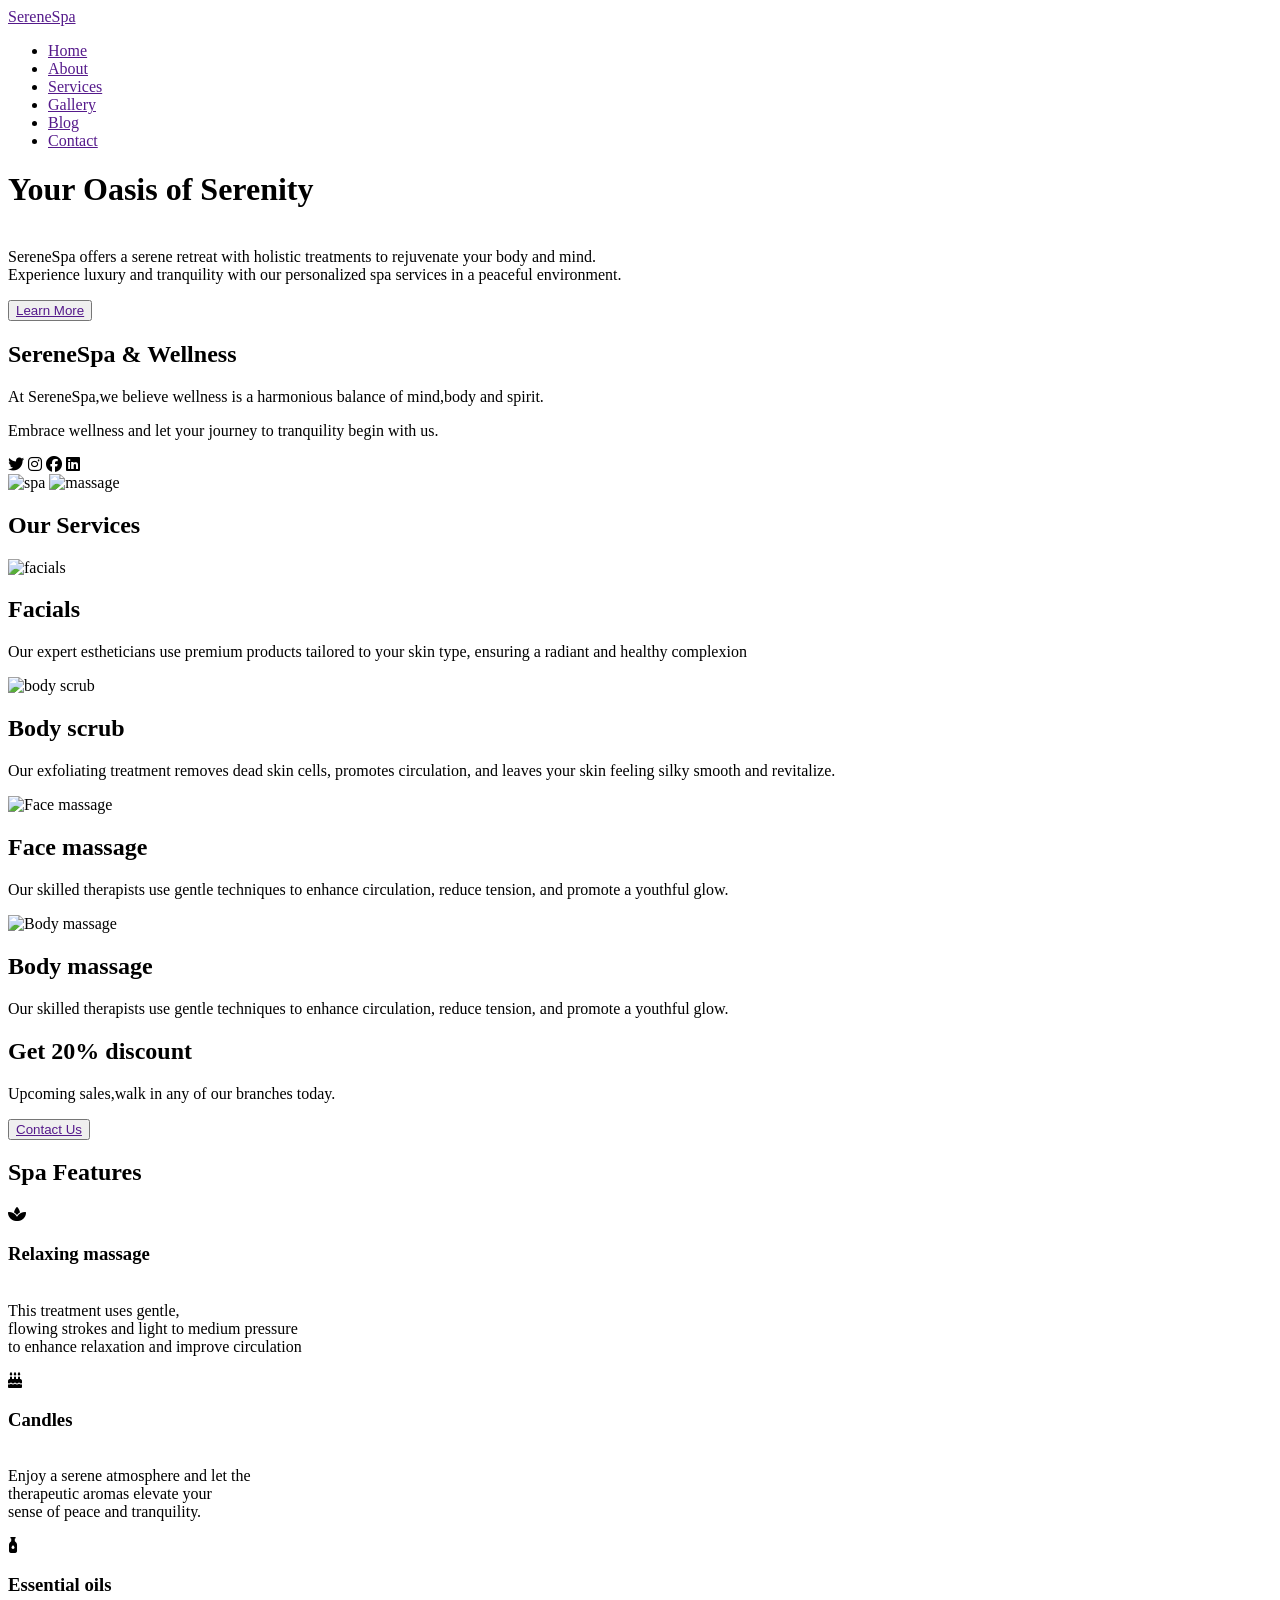
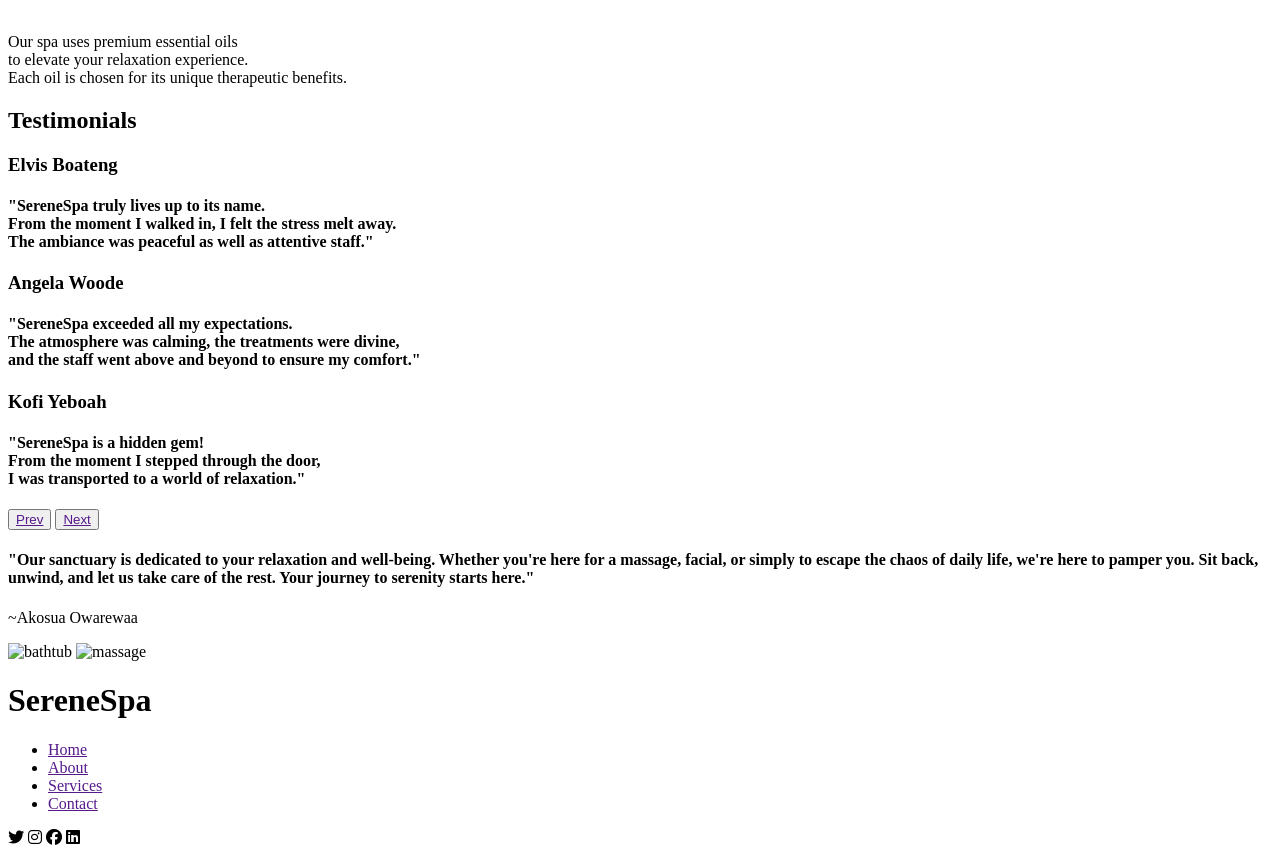
==== index.html @ fe40001a "Serenespa" ====
<!DOCTYPE html>
<html lang="en">

<head>
    <meta charset="UTF-8">
    <meta name="viewport" content="width=device-width, initial-scale=1.0">
    <link rel="stylesheet" href="https://cdnjs.cloudflare.com/ajax/libs/font-awesome/6.5.2/css/all.min.css"
        integrity="sha512-SnH5WK+bZxgPHs44uWIX+LLJAJ9/2PkPKZ5QiAj6Ta86w+fsb2TkcmfRyVX3pBnMFcV7oQPJkl9QevSCWr3W6A=="
        crossorigin="anonymous" referrerpolicy="no-referrer" />
    <title>SereneSpa</title>
    <link rel="stylesheet" href="css/style.css">
    <script src="./js/script.js" defer></script>
</head>

<body>
    <header id="hero">
        <div>
            <nav>
                <a href="" id="logo">SereneSpa</a>
                <ul id="navlinks">
                    <li><a href="" class="navitems">Home</a></li>
                    <li><a href="" class="navitems">About</a></li>
                    <li><a href="" class="navitems">Services</a></li>
                    <li><a href="" class="navitems">Gallery</a></li>
                    <li><a href="" class="navitems">Blog</a></li>
                    <li><a href="" class="navitems">Contact</a></li>
                </ul>
            </nav>

            <div class="herotext">
                <h1 id="heading">Your Oasis of Serenity</h1>
                <p id="paragraph"><br id="paragraph1">SereneSpa offers a serene retreat with holistic treatments to
                    rejuvenate your body
                    and mind. <br>Experience luxury and tranquility with our personalized spa services in a peaceful
                    environment.</p>
                <button class="learnmore" id="btn"><a href="">Learn More</a></button>
            </div>
        </div>
    </header>

    <section id="section1">
        <div>
            <h1>SereneSpa & Wellness</h1>
            <p>At SereneSpa,we believe wellness is a harmonious balance of mind,body and spirit.</p>
            <p>Embrace wellness and let your journey to tranquility begin with us.</p>
            <div class="icons">
                <i class="fa-brands fa-twitter"></i>
                <i class="fa-brands fa-instagram"></i>
                <i class="fa-brands fa-facebook"></i>
                <i class="fa-brands fa-linkedin"></i>
            </div>
        </div>

        <div class="image">
            <img src="./img/spa.jpg" alt="spa">
            <img src="./img/massage3.webp" alt="massage">
        </div>
    </section>

    <section id="section2">
        <div class="servicestxt">
            <h1>Our Services</h1>

        </div>

        <div class="servicesimg">
            <div>
                <img src="./img/relaxedfacials.webp" alt="facials">
                <h1>Facials</h1>
                <p> Our expert estheticians use premium products
                    tailored to your skin type, ensuring a radiant and healthy complexion</p>
            </div>

            <div>
                <img src="./img/massage4.webp" alt="body scrub">
                <h1>Body scrub</h1>
                <p>Our exfoliating treatment removes dead skin cells, promotes circulation,
                    and leaves your skin feeling silky smooth and revitalize.</p>
            </div>

            <div>
                <img src="./img/facemassage2.webp" alt="Face massage">
                <h1>Face massage</h1>
                <p>Our skilled therapists use gentle techniques to enhance circulation,
                    reduce tension, and promote a youthful glow.</p>
            </div>

            <div>
                <img src="./img/bodymassage.webp" alt="Body massage">
                <h1>Body massage</h1>
                <p>Our skilled therapists use gentle techniques to enhance circulation,
                    reduce tension, and promote a youthful glow.</p>
            </div>
        </div>
    </section>

    <section class="section3">
        <div>
            <h1>Get 20% discount</h1>
            <p>Upcoming sales,walk in any of our branches today.</p>
            <button class="learnmore" id="btn2"><a href="">Contact Us</a></button>
        </div>
    </section>

    <section class="section4">
        <div>
            <h1>Spa Features</h1>
        </div>

        <div class="sereneicons">
            <div>
                <div><i class="fa-solid fa-spa"></i></div>
                <div class="sereneicons-text">
                    <h3>Relaxing massage</h3>
                    <p><br>This treatment uses gentle,
                        <br>flowing strokes and light to medium pressure
                        <br> to enhance relaxation and improve circulation
                    </p>
                </div>
            </div>

            <div>
                <div><i class="fa-solid fa-cake-candles"></i></div>
                <div class="sereneicons-text">
                    <h3>Candles</h3>
                    <p><br>Enjoy a serene atmosphere and let the
                        <br>therapeutic aromas elevate your
                        <br>sense of peace and tranquility.
                    </p>
                </div>
            </div>

            <div>
                <div><i class="fa-solid fa-bottle-droplet"></i>
                </div>
                <div class="sereneicons-text">
                    <h3>Essential oils</h3>
                    <p><br>Our spa uses premium essential oils
                        <br>to elevate your relaxation experience.
                        <br>Each oil is chosen for its unique therapeutic benefits.
                    </p>
                </div>
            </div>
        </div>
        </div>
    </section>

    <section class="section5">
        <div>
            <h1>Testimonials</h1>
        </div>

        <div class="section5text">
            <div>
                <h3>Elvis Boateng</h3>
                <h4>"SereneSpa truly lives up to its name. <br>From the moment I walked in, I felt the stress melt away.
                    <br>The
                    ambiance was peaceful as well as attentive staff."</h4>
            </div>

            <div>
                <h3>Angela Woode</h3>
                <h4>"SereneSpa exceeded all my expectations. <br>The atmosphere was calming, the treatments were
                    divine,<br> and
                    the staff went above and beyond to ensure my comfort."</h4>
            </div>

            <div>
                <h3>Kofi Yeboah</h3>
                <h4>"SereneSpa is a hidden gem! <br>From the moment I stepped through the door,<br> I was transported to
                    a world
                    of relaxation."</h4>
            </div>
        </div>

        <div class="section5btn">
            <button class="learnmore" id="btn3"><a href="">Prev</a></button>
            <button class="learnmore" id="btn4"><a href="">Next</a></button>

        </div>
    </section>

    <section class="section6">
        <div id="section6_text">
            <h4>"Our sanctuary is dedicated to your relaxation and well-being. Whether you're here for a massage,
                facial, or simply to escape the chaos of daily life, we're here to pamper you. Sit back, unwind, and let
                us take care of the rest. Your journey to serenity starts here."</h4>
            <p>~Akosua Owarewaa</p>
        </div>

        <div id="section6pic">
            <img src="./img/waterbath.avif" alt="bathtub">
            <img src="./img/massage5.avif" alt="massage">
        </div>
    </section>
    <footer class="footer">
        <div>
            <div>
                <h1>SereneSpa</h1>
            </div>
            <div>
                <ul id="footerlinks">
                    <li><a href="" class="footeritems">Home</a></li>
                    <li><a href="" class="footeritems">About</a></li>
                    <li><a href="" class="footeritems">Services</a></li>
                    <li><a href="" class="footeritems">Contact</a></li>
                </ul>
            </div>
            <div id="footericons">
                <i class="fa-brands fa-twitter"></i>
                <i class="fa-brands fa-instagram"></i>
                <i class="fa-brands fa-facebook"></i>
                <i class="fa-brands fa-linkedin"></i>   
            </div>
        </div>
    </footer>

</body>

</html>
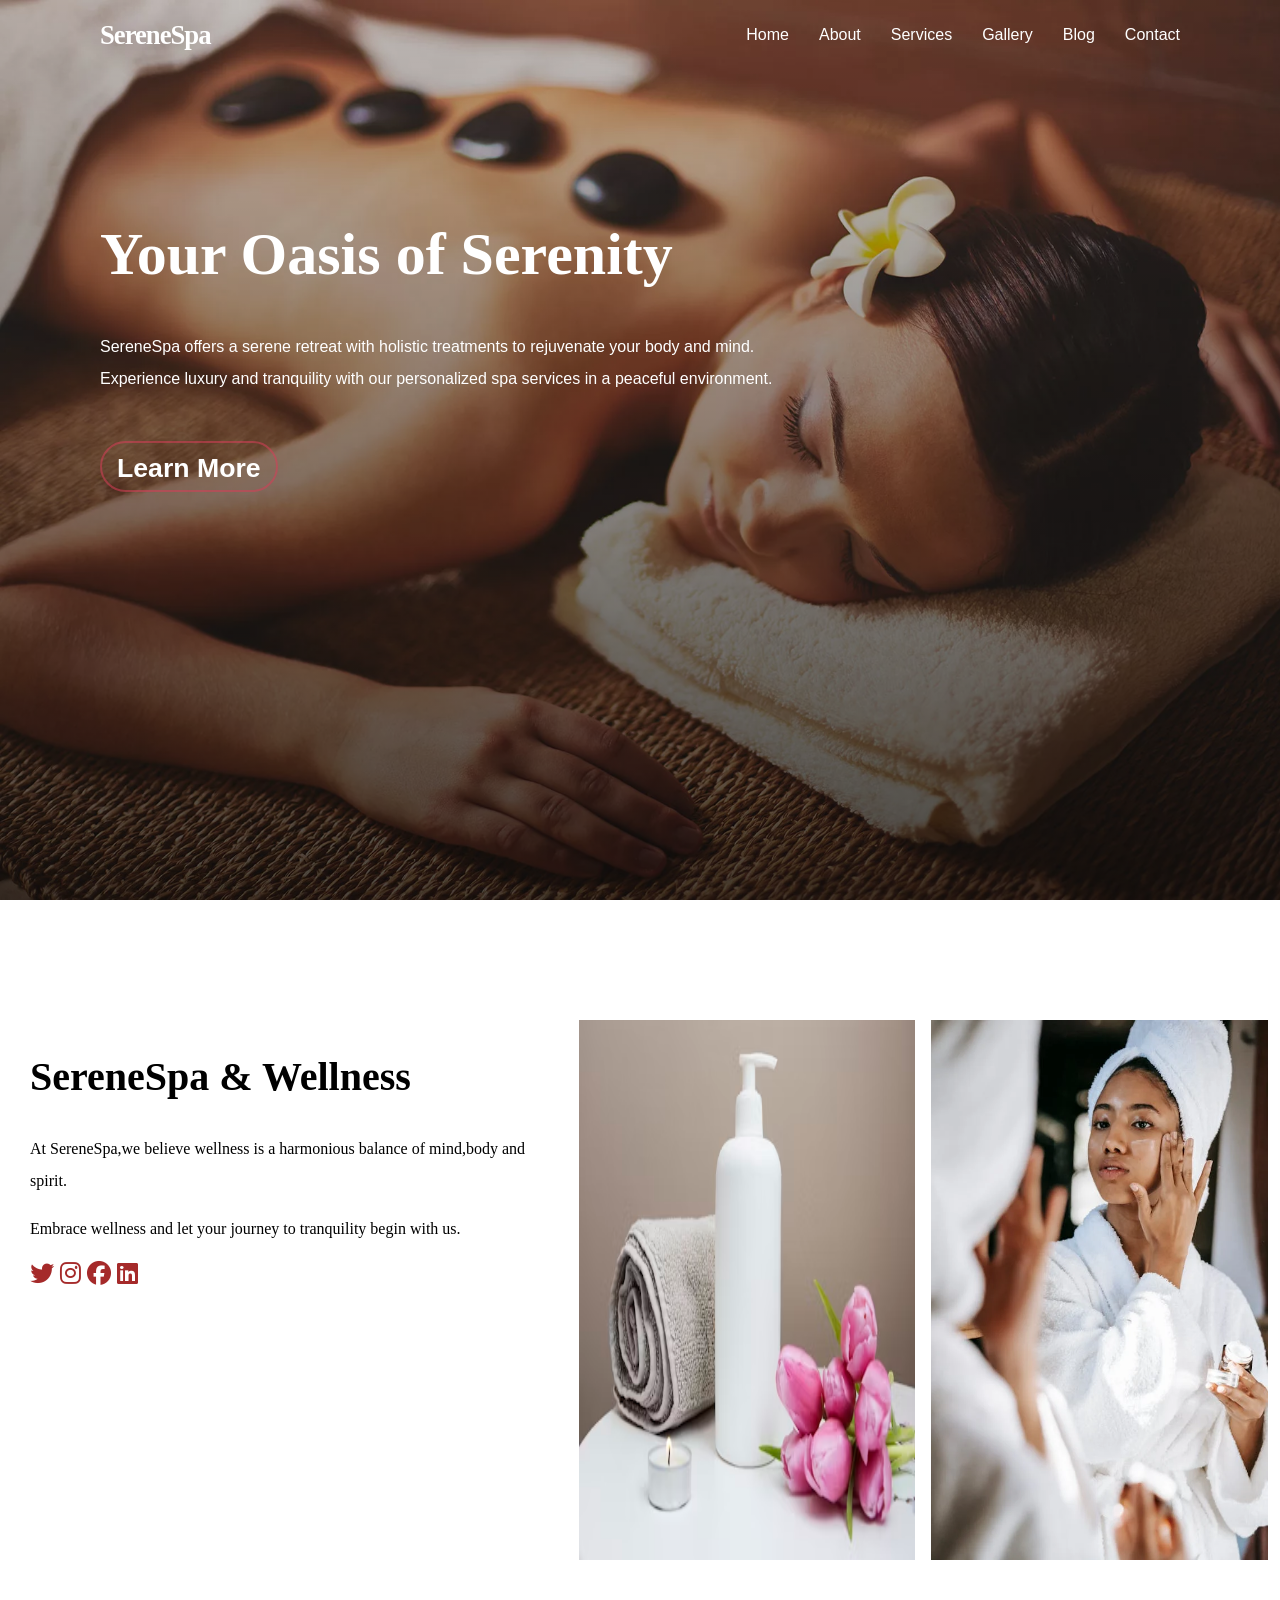
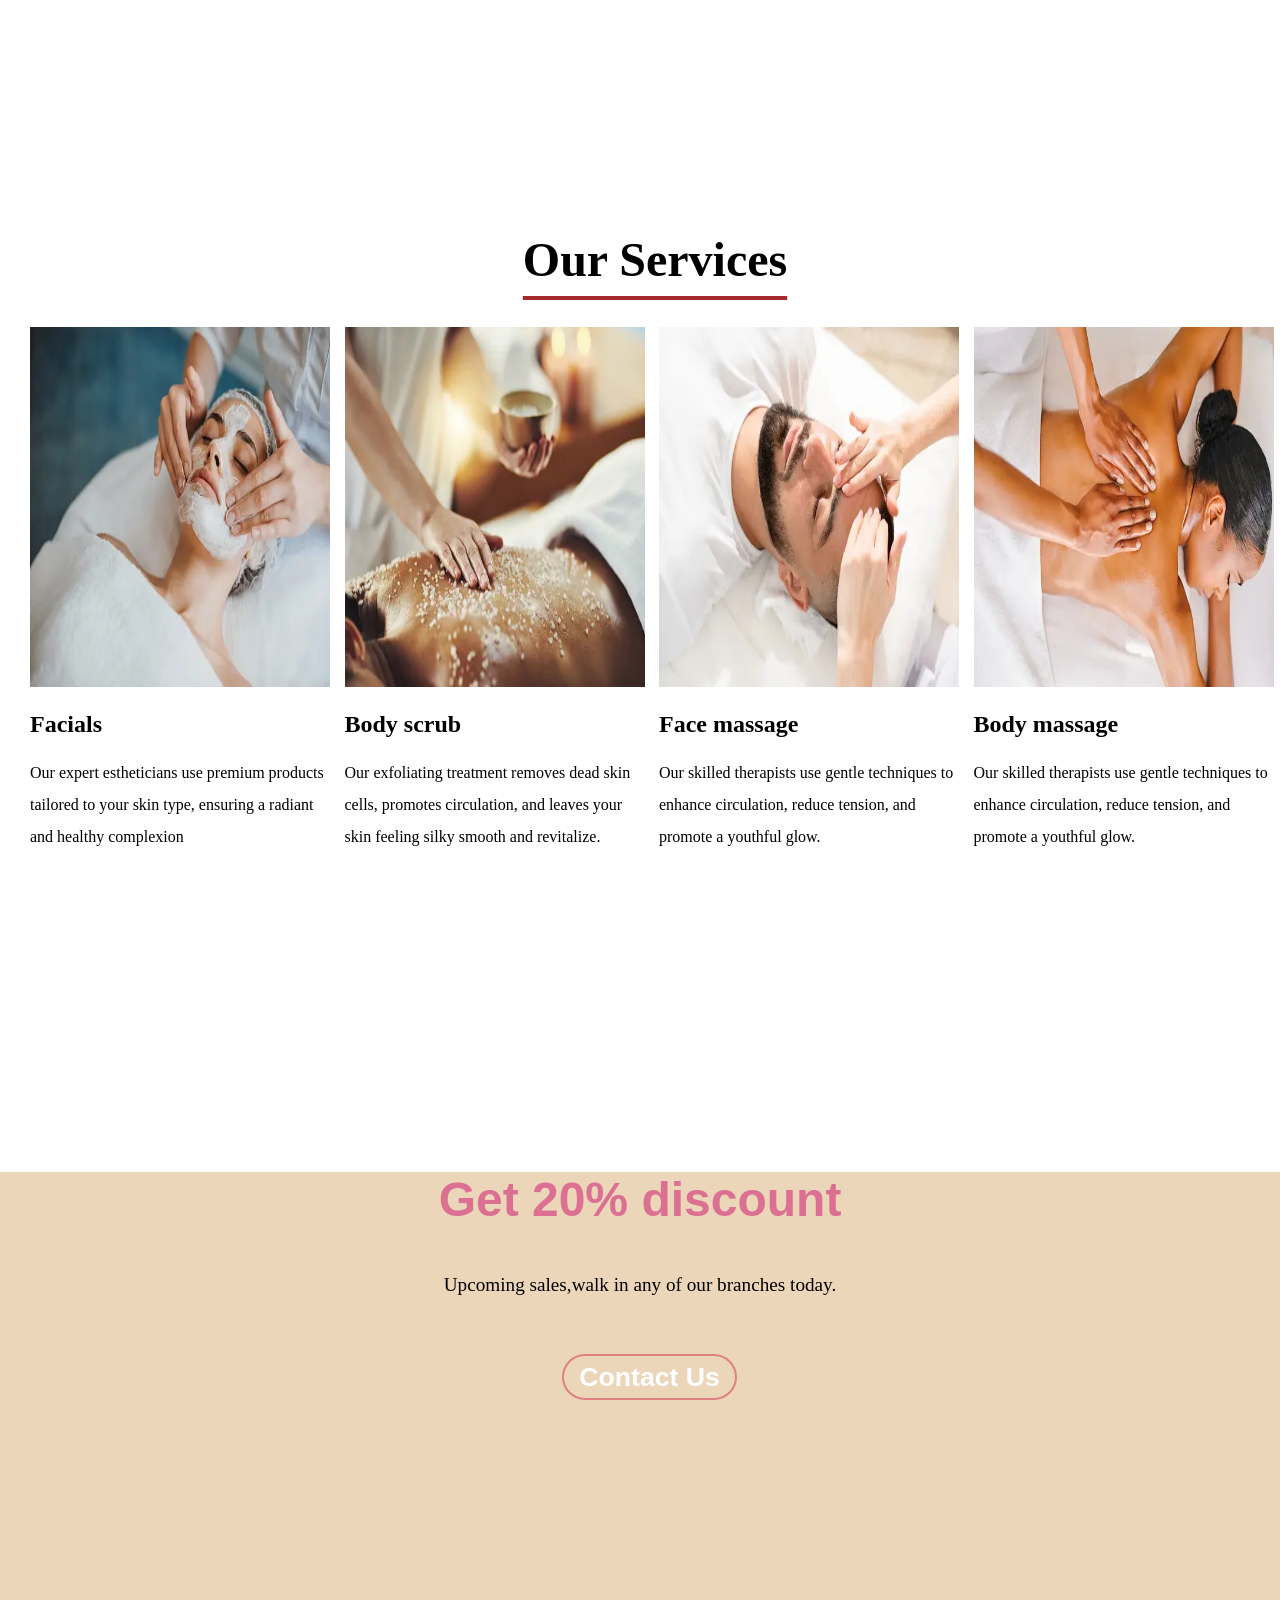
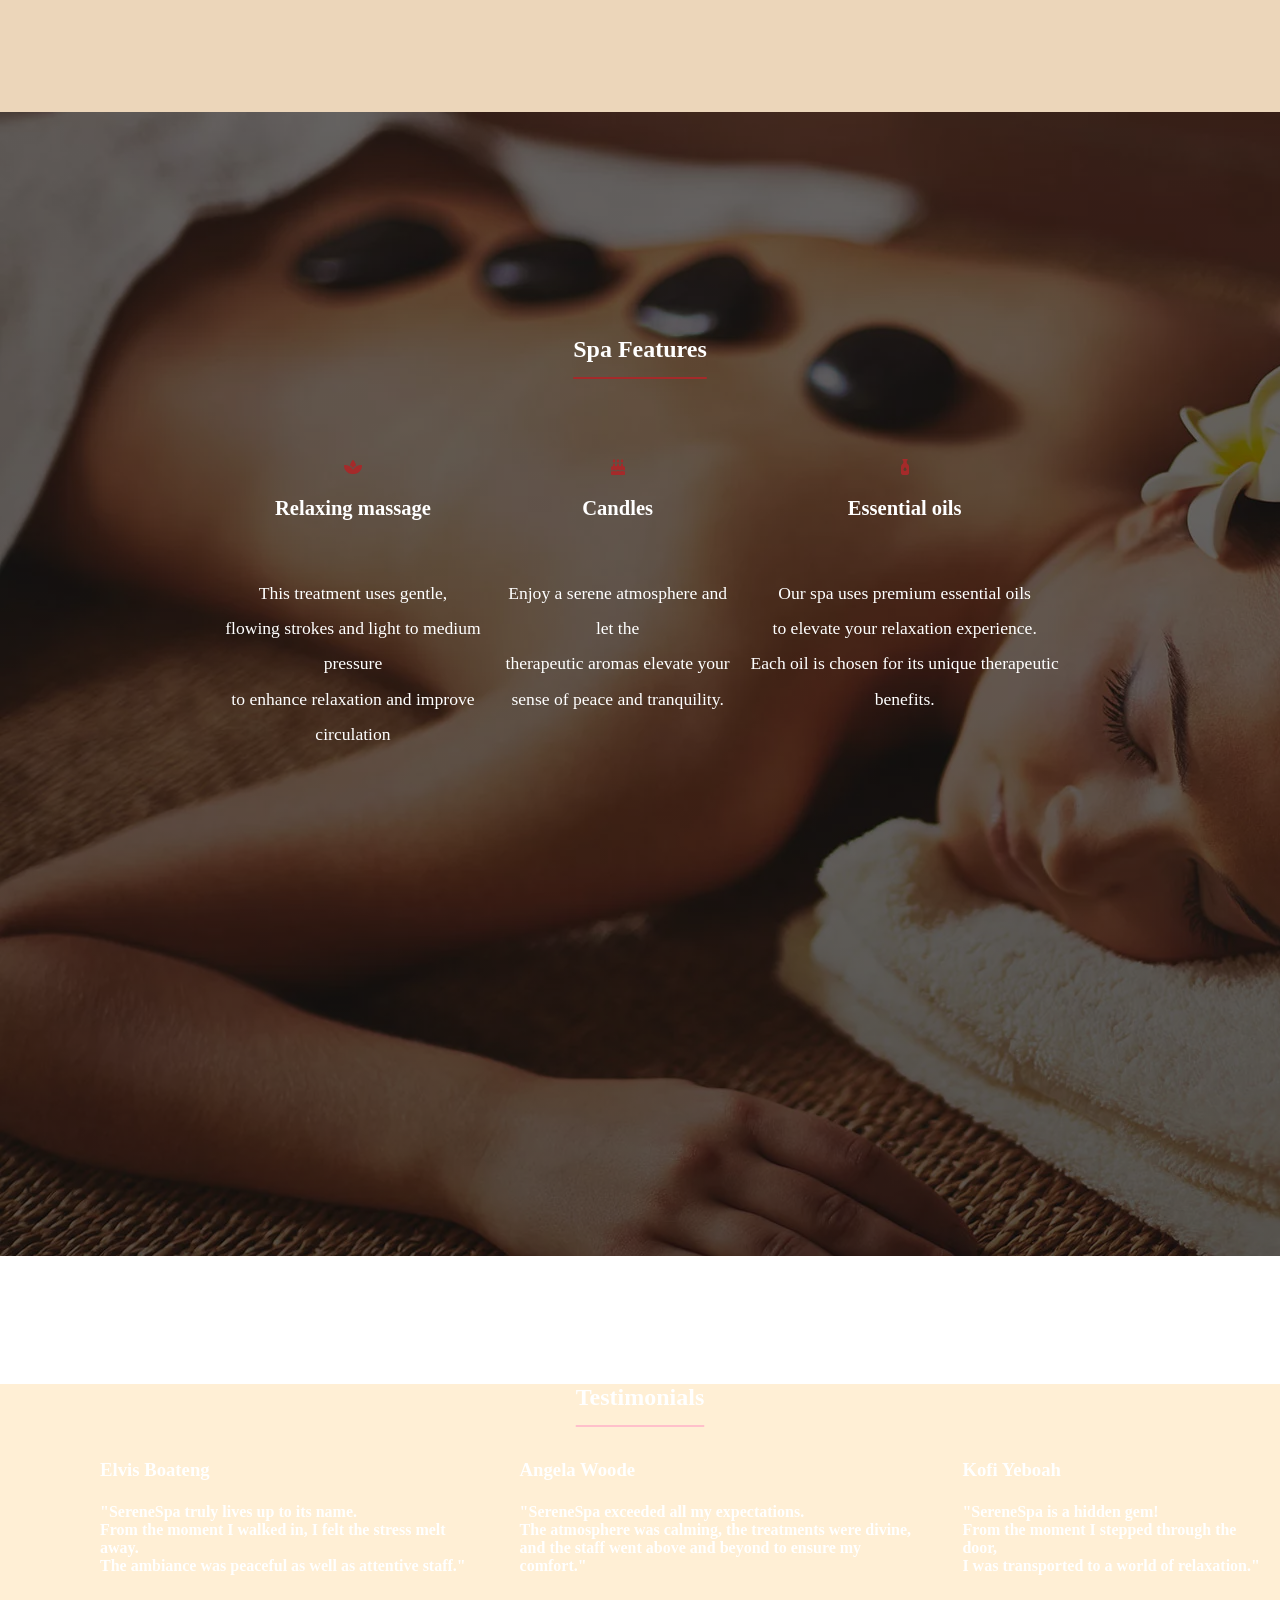
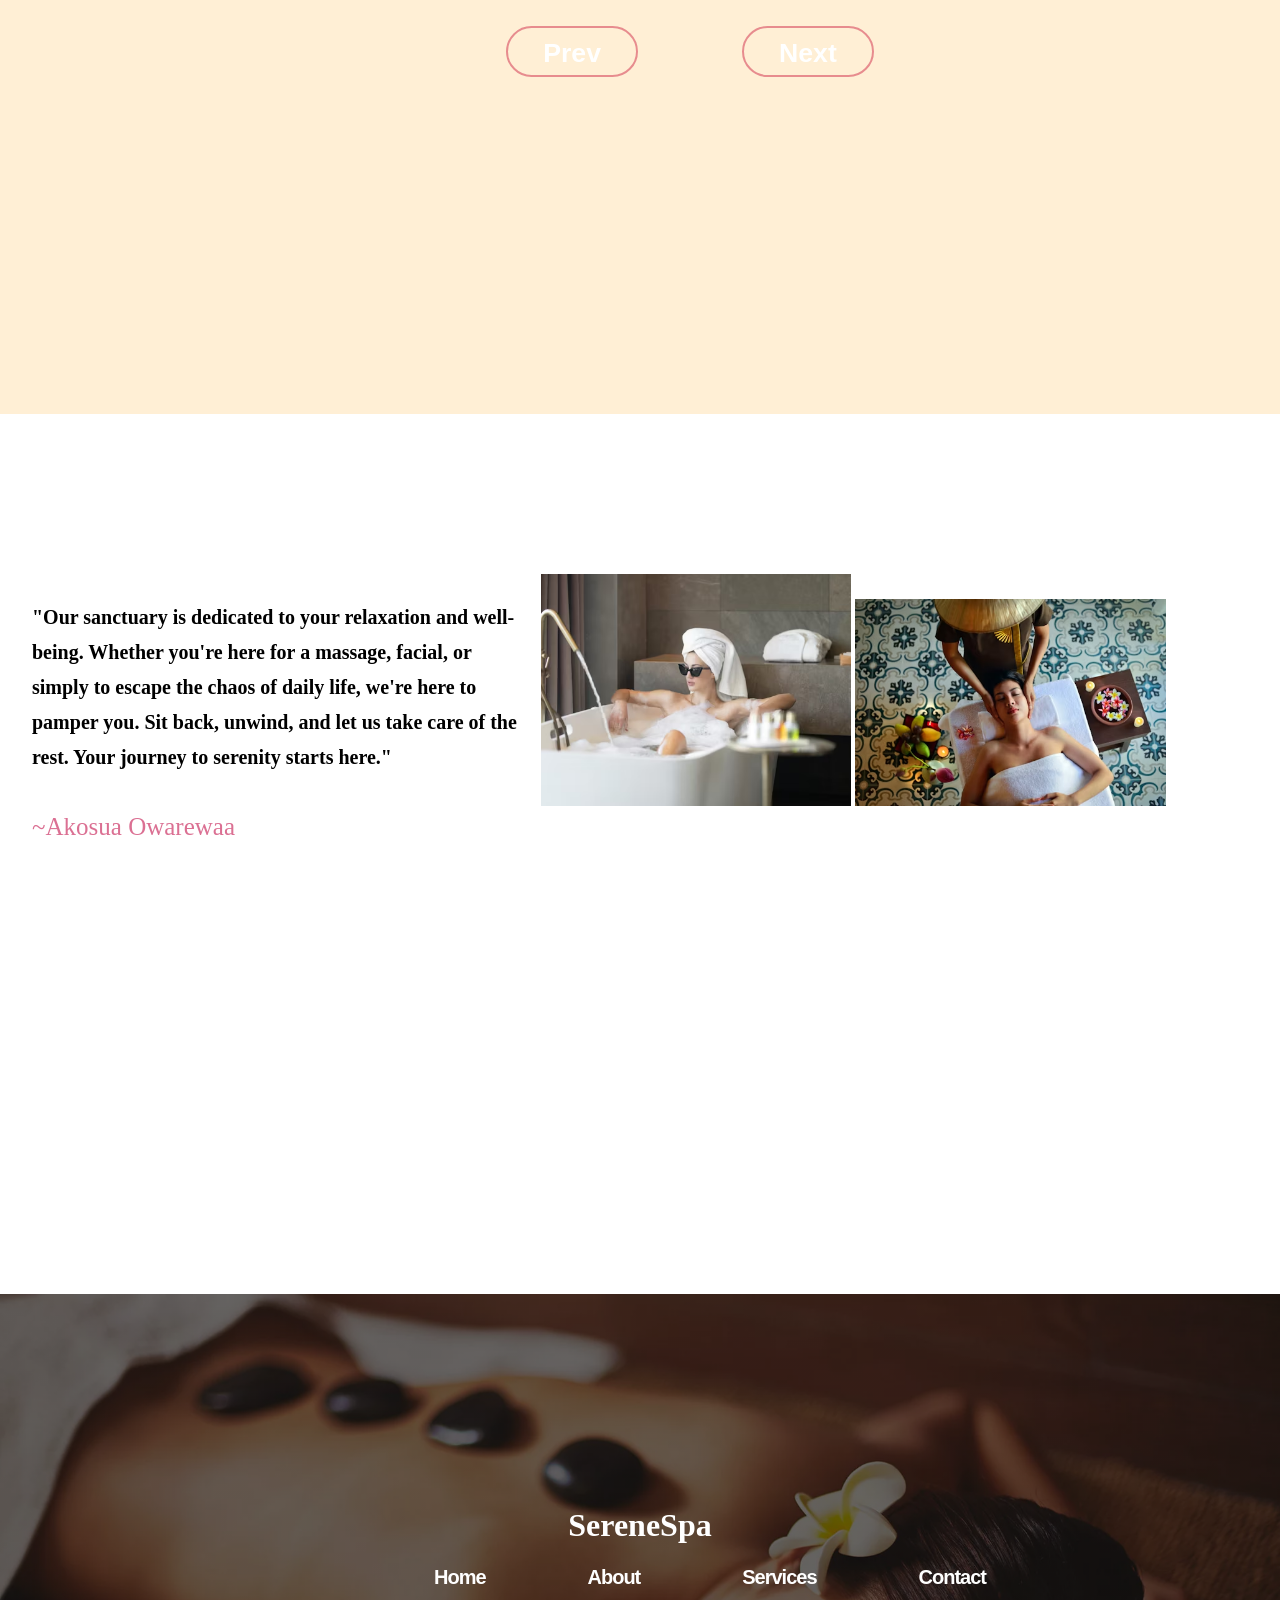
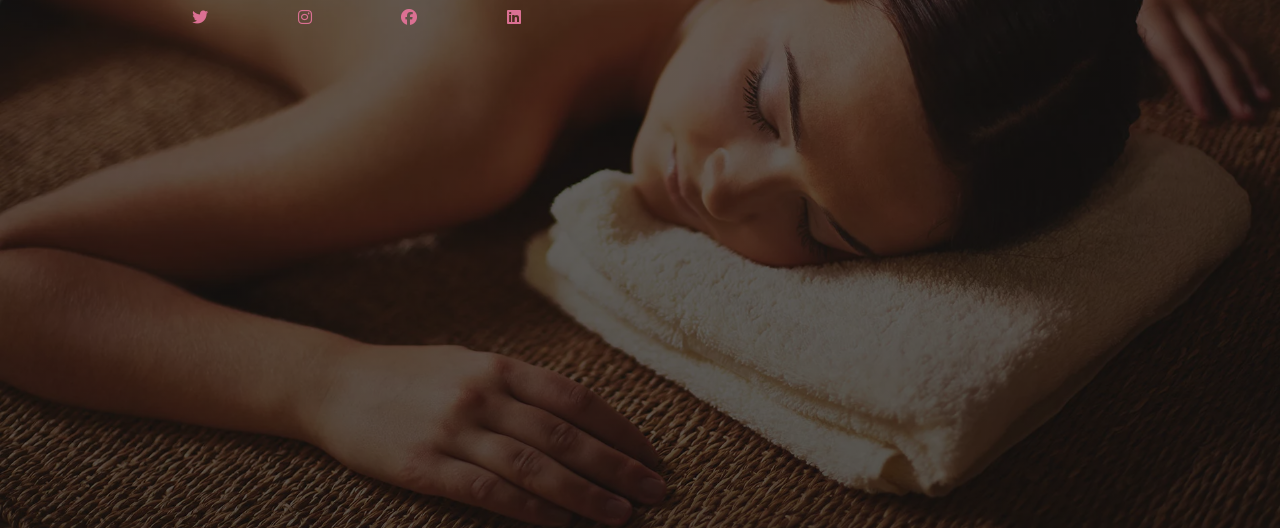
==== commit c6dc0331: "More images" ====
--- a/index.html
+++ b/index.html
@@ -52,8 +52,8 @@
         </div>
 
         <div class="image">
-            <img src="./img/spa.jpg" alt="spa">
-            <img src="./img/massage3.webp" alt="massage">
+            <img src="./img/towel.avif" alt="spatreat">
+            <img src="./img/facials3.webp" alt="massage">
         </div>
     </section>
 
--- a/css/style.css
+++ b/css/style.css
@@ -0,0 +1,311 @@
+body {
+    margin: 0;
+    padding: 0;
+    overflow-x: hidden;
+}
+
+#logo {
+    color: white;
+    text-decoration: none;
+    font-size: 20pt;
+    font-family: Cambria, Cochin, Georgia, Times, 'Times New Roman', serif;
+    letter-spacing: -1px;
+    font-weight: bold;
+    margin-left: 100px;
+}
+
+#navlinks {
+    display: flex;
+    list-style: none;
+    justify-content: space-evenly;
+    align-items: flex-end;
+    gap: 30px;
+    margin-right: 100px;
+}
+
+#hero {
+    background-image: linear-gradient(rgba(0, 0, 0, 0.185), rgba(0, 0, 0, 0.685)), url(../img/hero_1.jpg.webp);
+    background-size: cover;
+    height: 100vh;
+}
+
+nav {
+    display: flex;
+    justify-content: space-between;
+    align-items: center;
+    height: 70px;
+
+}
+
+.navitems {
+    text-decoration: none;
+    color: white;
+    font-family: Arial, Helvetica, sans-serif;
+}
+
+#heading {
+    font-size: 60px;
+    margin-top: 150px;
+    font-weight: bold;
+    margin-bottom: -10px;
+    color: white;
+    margin-left: 100px;
+}
+
+#paragraph {
+    font-family: Arial, Helvetica, sans-serif;
+    margin-top: 20px;
+    margin-left: 100px;
+    color: white;
+}
+
+.learnmore {
+    margin-top: 20px;
+    padding: 5px 15px;
+    border: 2px solid rgba(212, 63, 88, 0.562);
+    font-size: 2em;
+    border-radius: 120pt;
+    margin-top: 30px;
+    background: transparent;
+    margin-left: 100px;
+}
+
+.learnmore a {
+    color: white;
+    text-decoration: none;
+    font-size: 20pt;
+    font-weight: bold;
+}
+
+#section1 {
+    display: flex;
+    margin-top: 120px;
+    height: 100vh;
+    gap: 3rem;
+    margin-left: 30px;
+    margin-left: 30px;
+}
+
+#section1 h1 {
+    font-weight: bolder;
+    font-size: 2.5rem;
+}
+
+.image {
+    display: flex;
+    gap: 1rem;
+    width: 60%;
+}
+
+.image img {
+    width: 48%;
+    height: 60%;
+}
+
+p {
+    line-height: 2;
+}
+
+#section2 {
+    height: 100vh;
+}
+
+.servicesimg {
+    margin-left: 30px;
+    display: grid;
+    grid-template-columns: repeat(4, 1fr);
+    grid-template-rows: 1fr;
+    grid-column-gap: 8px;
+    grid-row-gap: 8px;
+}
+
+.servicesimg img {
+    width: 300px;
+    height: 40vh;
+}
+
+.servicestxt {
+    margin-left: 30px;
+    margin-top: -10%;
+    text-align: center;
+    font-size: 2rem;
+    font-weight: bolder;
+    text-decoration: underline brown;
+    text-underline-offset: 20px;
+}
+
+.icons {
+    font-size: 1.5rem;
+    color: brown;
+    text-decoration: none;
+    border-radius: 20px;
+    cursor: pointer;
+}
+
+.section3 {
+    text-align: center;
+    height: 60vh;
+    background-color: rgba(222, 184, 135, 0.573);
+    margin-top: 0;
+}
+
+.section3 h1 {
+    font-size: 3rem;
+    font-family: 'Segoe UI', Tahoma, Geneva, Verdana, sans-serif;
+    color: palevioletred;
+}
+
+.section3 .learnmore {
+    color: white;
+    text-decoration: none;
+    margin-left: 1.5%;
+    font-size: 28px;
+    margin-bottom: none;
+}
+
+.section3 p {
+    font-size: 1.2rem;
+}
+
+.section4 {
+    background-image: linear-gradient(rgba(0, 0, 0, 0.575), rgba(0, 0, 0, 0.635)), url(../img/hero_1.jpg.webp);
+    height: 120vh;
+    color: white;
+    padding: 2rem 5rem;
+}
+
+.section4 h1 {
+    size: 2rem;
+    font-weight: bolder;
+    text-decoration: underline brown;
+    text-underline-offset: 20px;
+    text-align: center;
+    margin-top: 12rem;
+}
+
+.sereneicons {
+    display: flex;
+    margin-top: 4rem;
+    text-align: center;
+    color: brown;
+    padding: 2rem 8rem;
+}
+
+.sereneicons-text {
+    color: white;
+    font-size: 1.1rem;
+    gap: 4rem;
+}
+
+.section5 {
+    height: 70vh;
+    background-color:papayawhip;
+}
+
+.section5 h1 {
+    size: 2rem;
+    font-weight: bolder;
+    text-decoration: underline pink;
+    text-underline-offset: 20px;
+    text-align: center;
+    margin-top: 8rem;
+    color: white;
+}
+
+.section5text {
+    display: flex;
+    margin-left: 100px;
+    margin-right: 20px;
+    margin-top: 30px;
+    gap: 50px;
+}
+
+.section5btn {
+    text-align: center;
+}
+
+.section5btn a {
+    color: white;
+    padding: 10px 20px;
+}
+
+.section5text h3 {
+    color: white;
+}
+
+.section5text h4 {
+    color: white;
+}
+
+.section6 {
+    display: flex;
+    margin-top: 10rem;
+    height: 80vh;
+}
+
+#section6_text {
+    width: 40%;
+    margin-right: 1rem;
+    margin-left: 2rem;
+    line-height: 35px;
+}
+
+#section6_text p {
+    font-size: 25px;
+    color: palevioletred;
+}
+
+#section6_text h4 {
+    font-size: 20px;
+}
+
+#section6pic {
+
+    width: 60%;
+    gap: 40px;
+}
+
+#section6pic img {
+    width: 42%;
+}
+
+.footer {
+    height: 50vh;
+    background-image: linear-gradient(rgba(0, 0, 0, 0.575), rgba(0, 0, 0, 0.635)), url(../img/hero_1.jpg.webp);
+background-size: cover;
+padding: 12rem 12rem;
+text-align: center;
+}
+
+#footerlinks{
+    color: white;
+    text-decoration: none;
+    font-size: 15pt;
+    font-family: Cambria, Cochin, Georgia, Times, 'Times New Roman', serif;
+    letter-spacing: -1px;
+    font-weight: bold;
+    margin-left: 100px;
+    list-style: none;
+    display: flex;
+    justify-content: space-evenly;
+}
+
+#footericons{
+    display: flex;
+    text-align: center;
+    size: 20rem;
+    color: palevioletred;
+    gap: 10%;
+}
+
+.footer h1{
+ color: white;   
+}
+
+.footeritems{
+    text-decoration: none;
+    color: white;
+    font-family: Arial, Helvetica, sans-serif;
+}
+
+
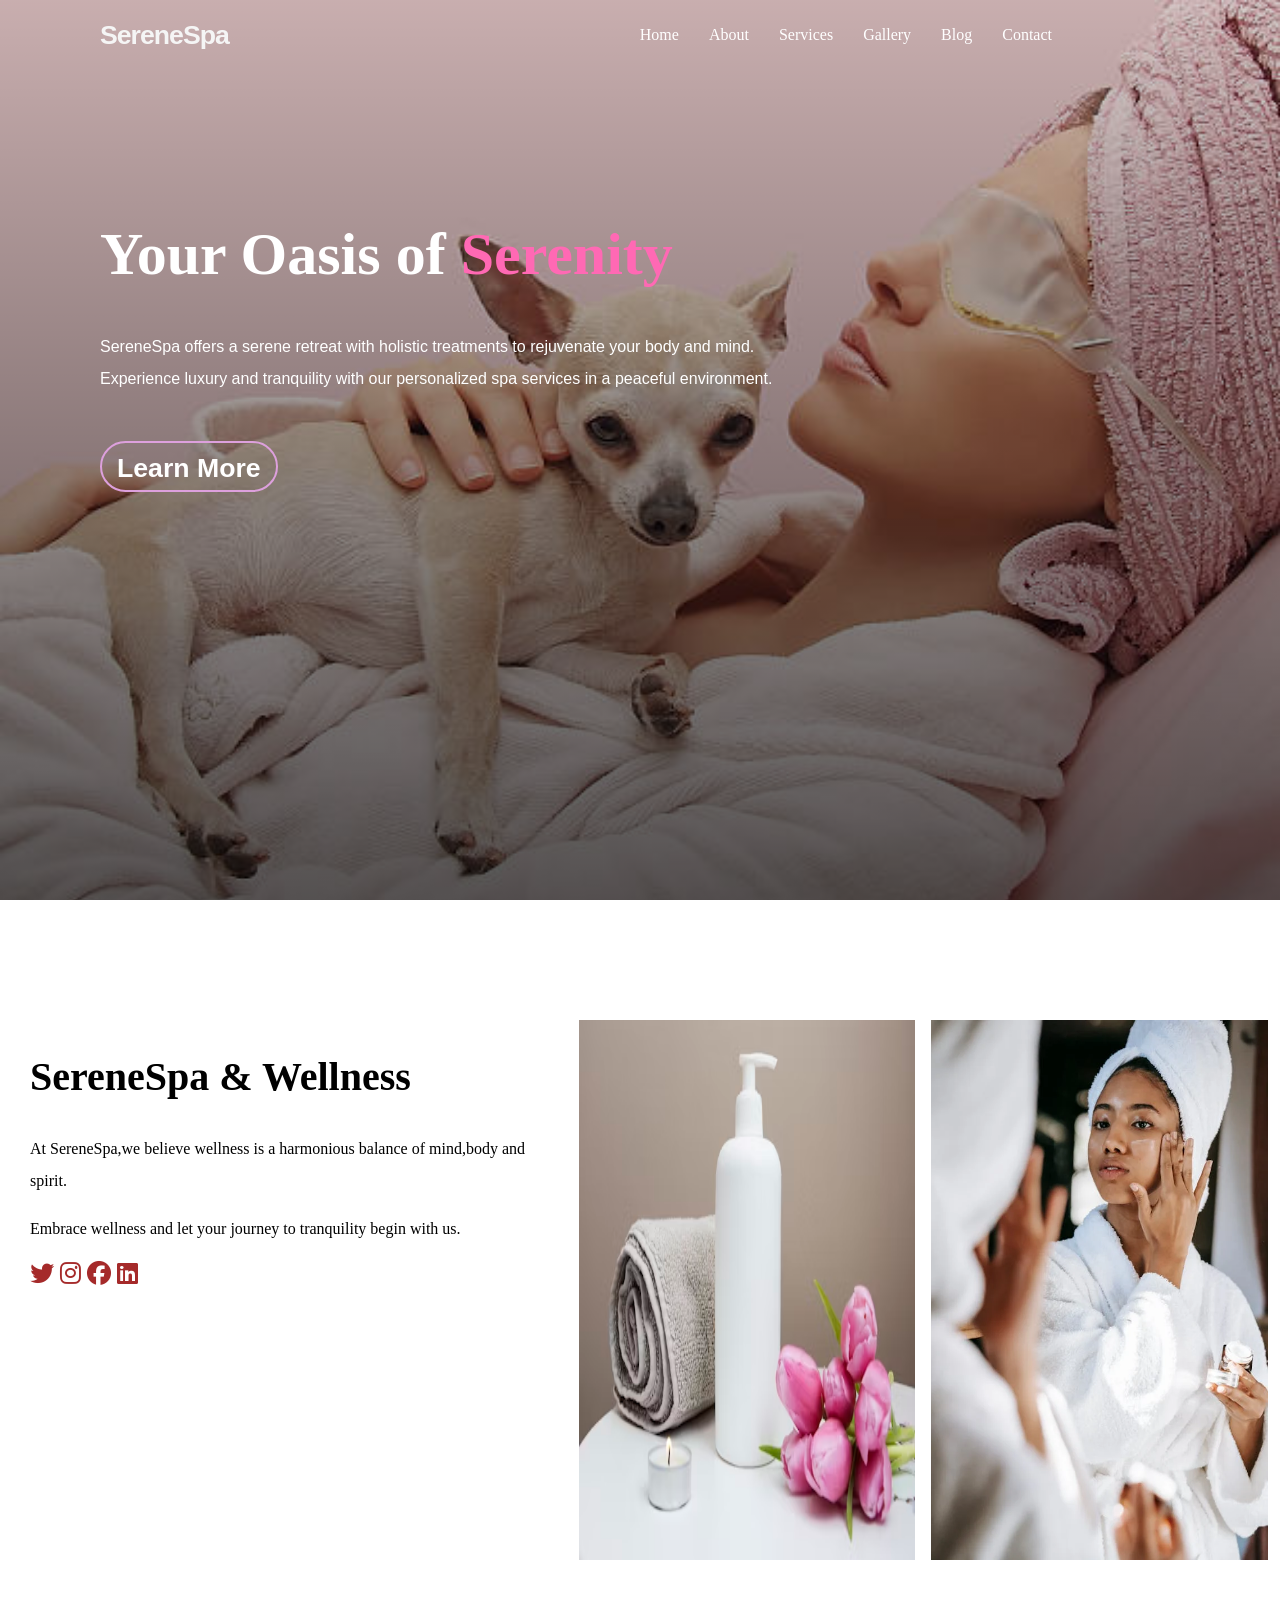
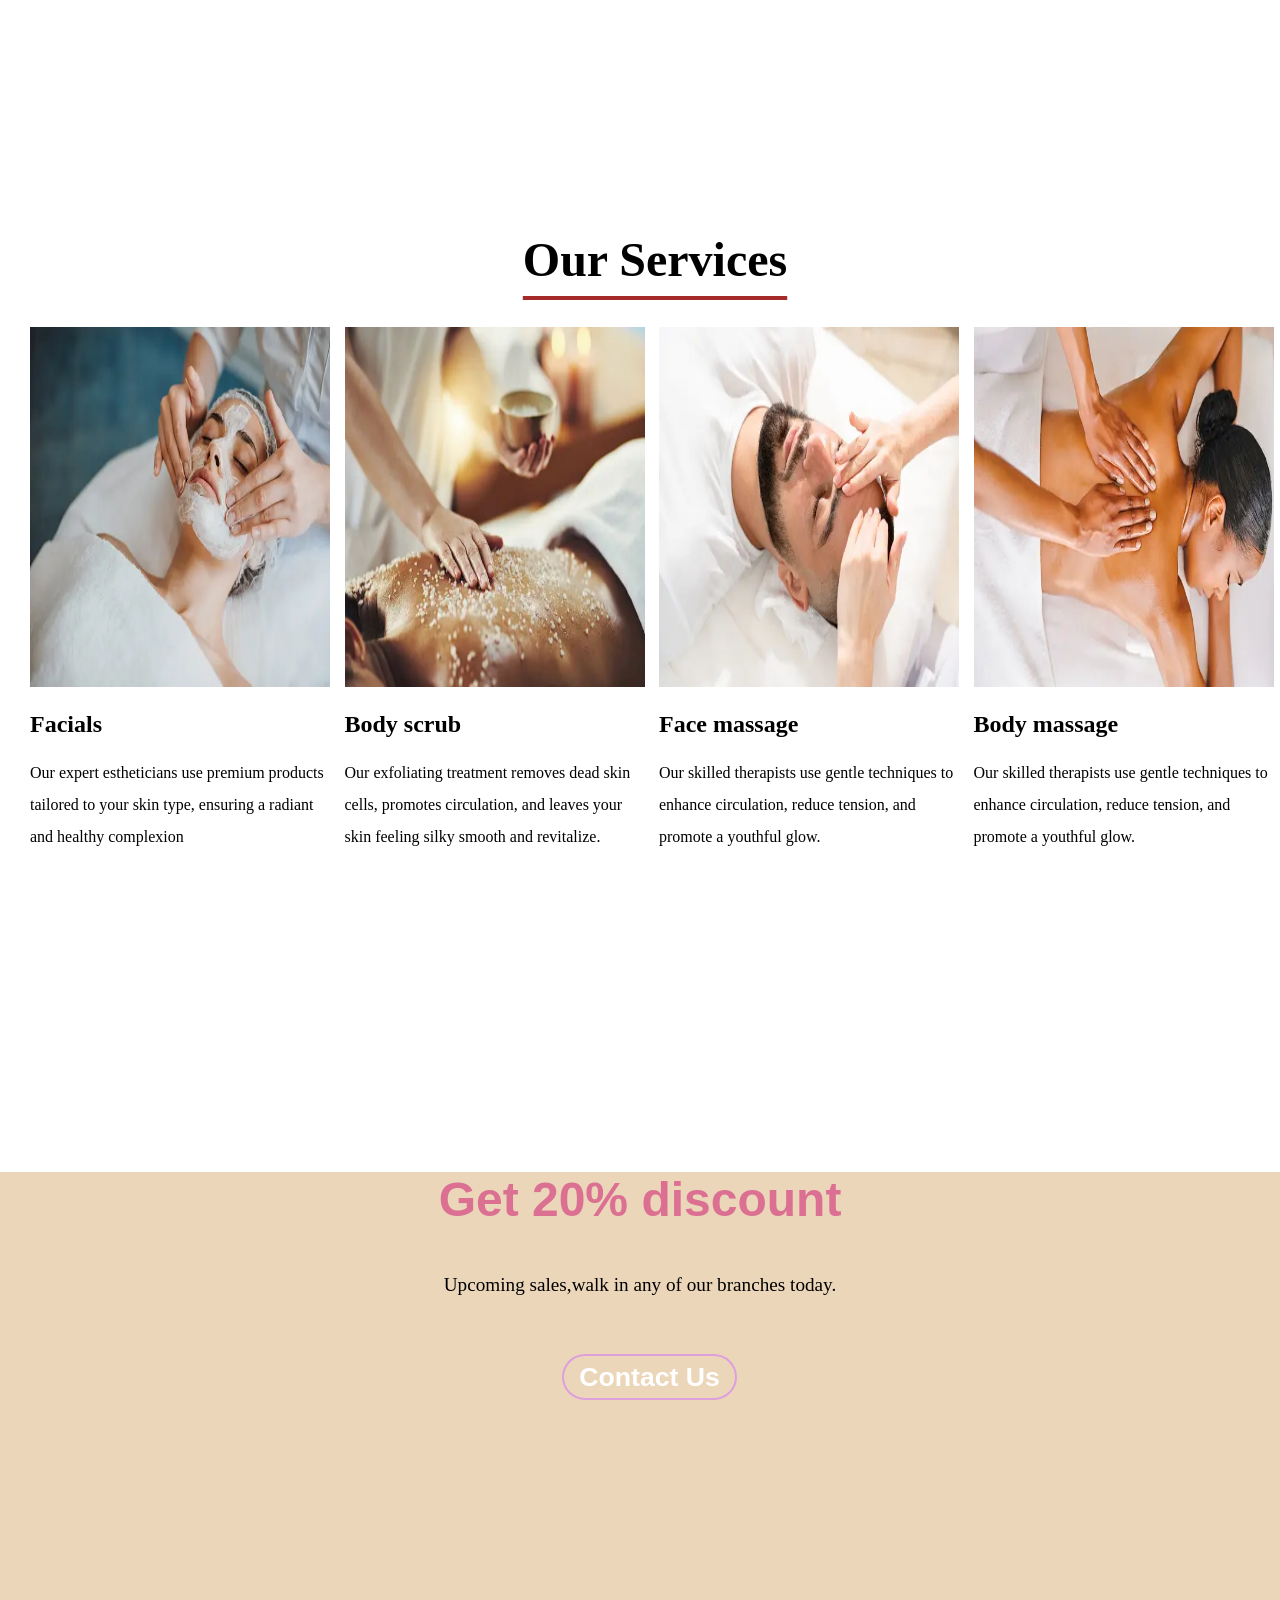
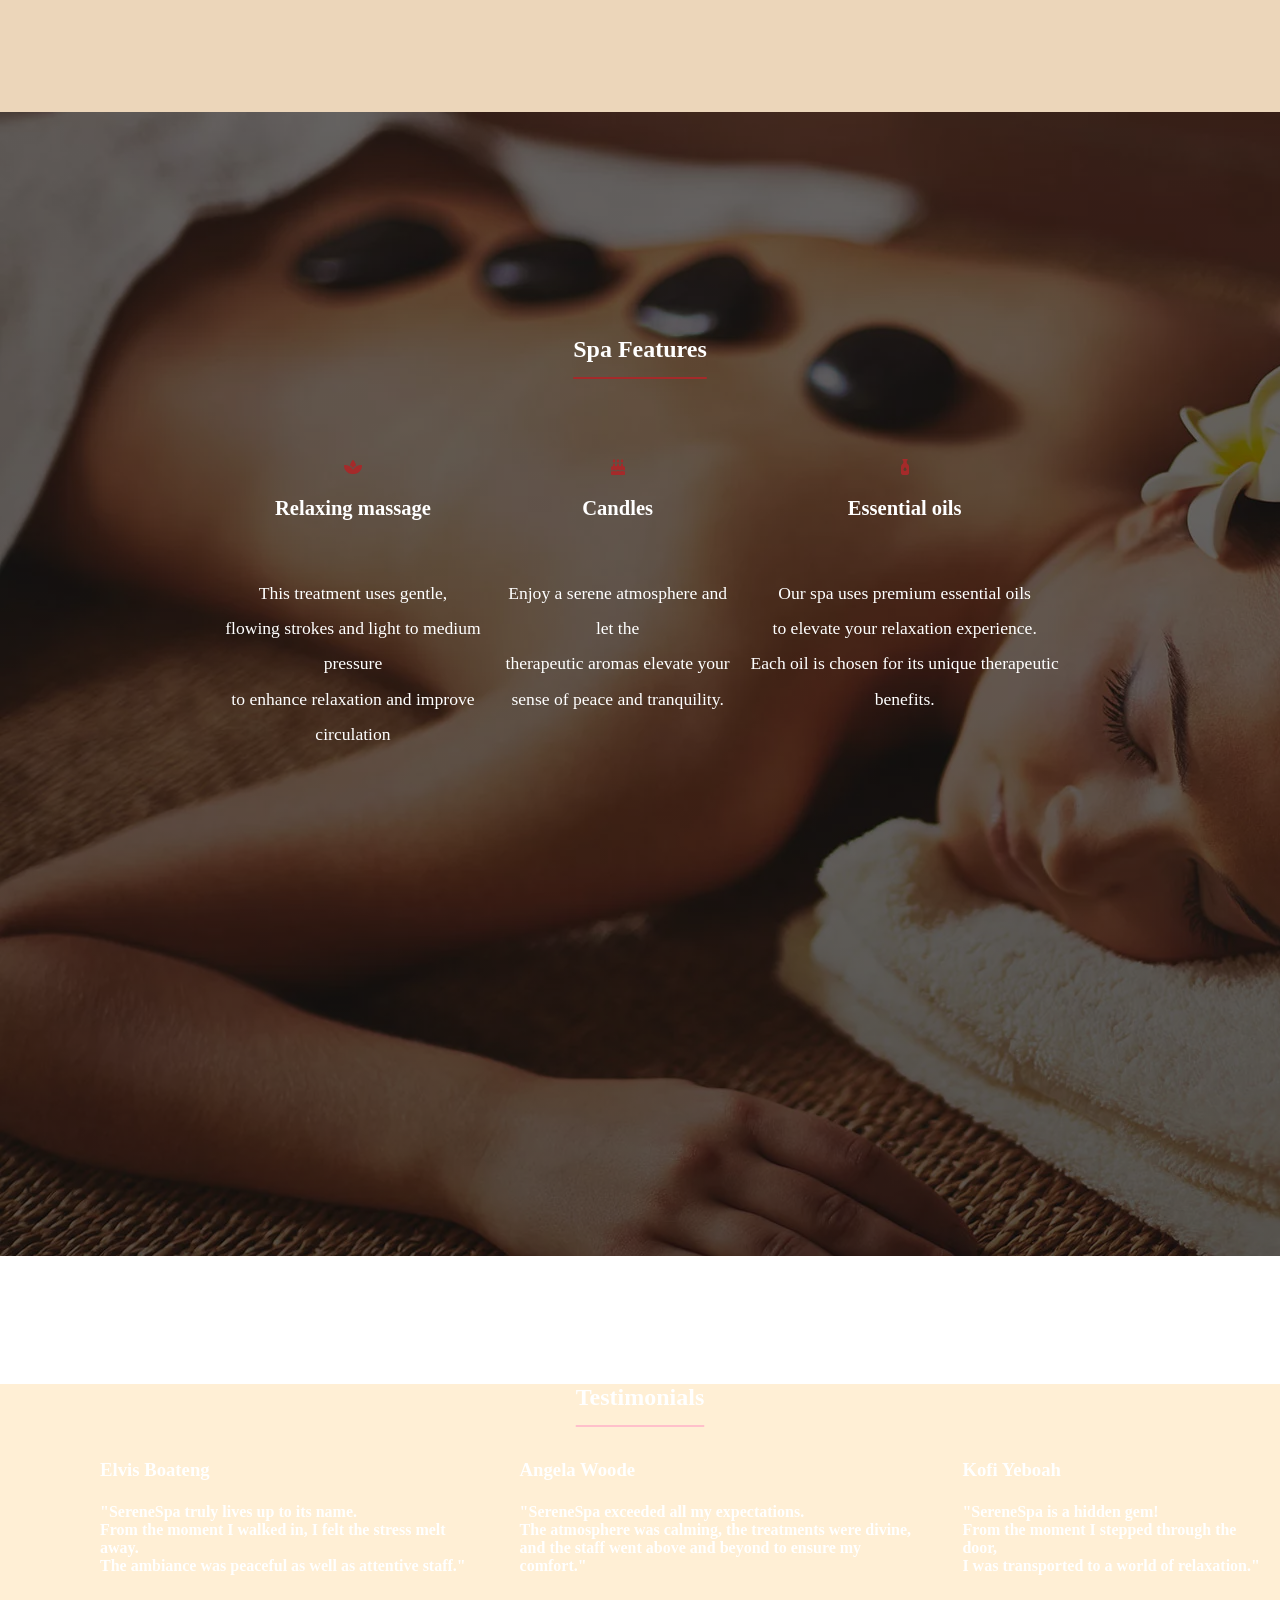
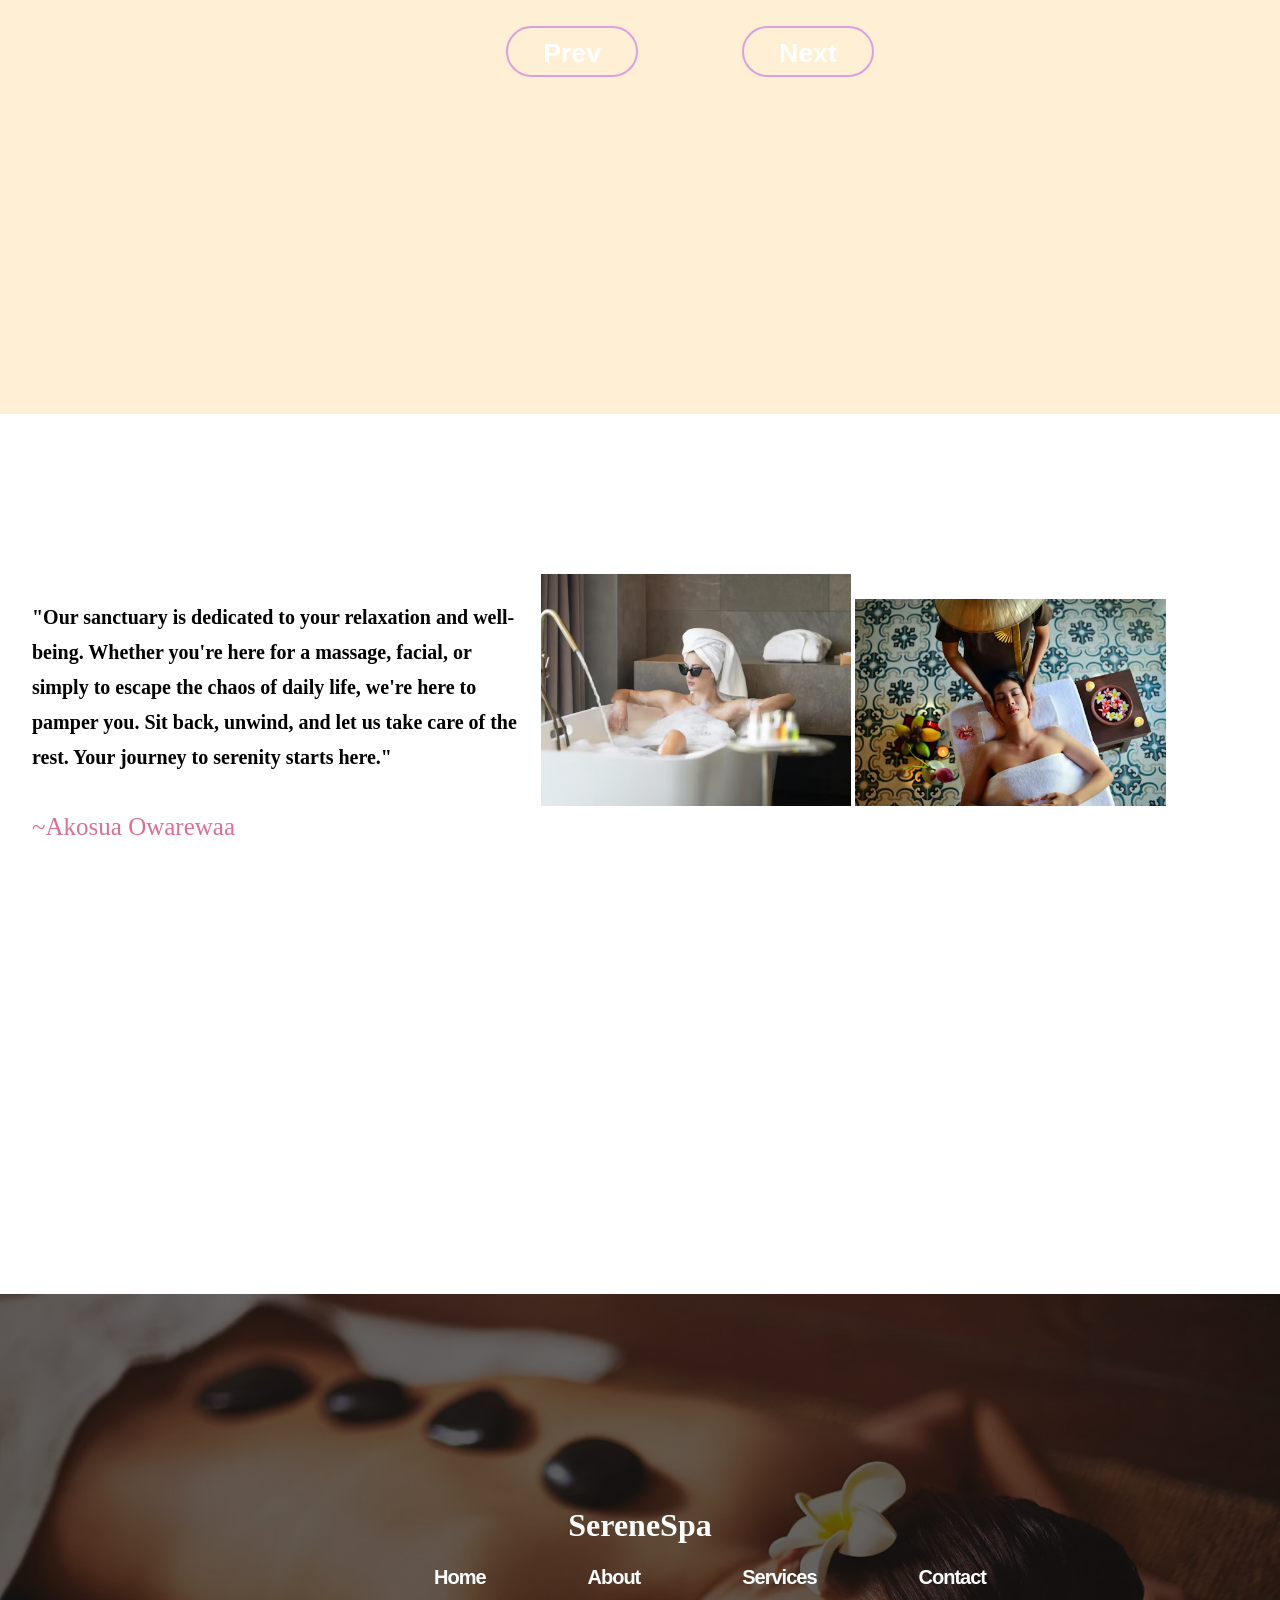
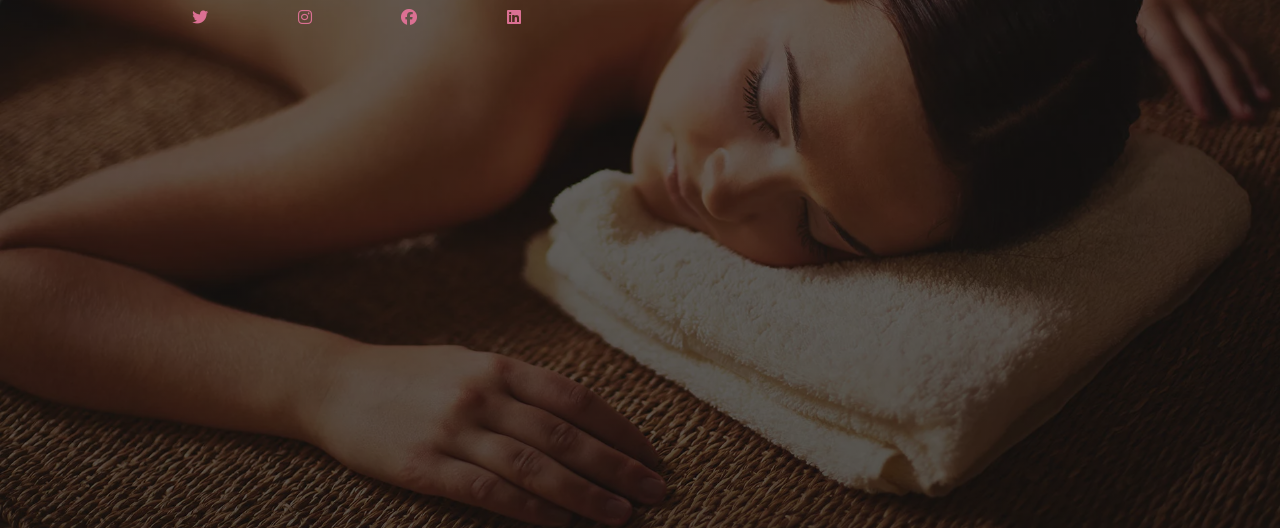
==== commit fe8e74de: "more pictures" ====
--- a/index.html
+++ b/index.html
@@ -28,7 +28,7 @@
             </nav>
 
             <div class="herotext">
-                <h1 id="heading">Your Oasis of Serenity</h1>
+                <h1 id="heading">Your Oasis of <span id="serene">Serenity</span></h1>
                 <p id="paragraph"><br id="paragraph1">SereneSpa offers a serene retreat with holistic treatments to
                     rejuvenate your body
                     and mind. <br>Experience luxury and tranquility with our personalized spa services in a peaceful
--- a/css/style.css
+++ b/css/style.css
@@ -5,10 +5,10 @@
 }
 
 #logo {
-    color: white;
+    color:whitesmoke;
     text-decoration: none;
     font-size: 20pt;
-    font-family: Cambria, Cochin, Georgia, Times, 'Times New Roman', serif;
+    font-family:'Franklin Gothic Medium', 'Arial Narrow', Arial, sans-serif;
     letter-spacing: -1px;
     font-weight: bold;
     margin-left: 100px;
@@ -24,7 +24,8 @@
 }
 
 #hero {
-    background-image: linear-gradient(rgba(0, 0, 0, 0.185), rgba(0, 0, 0, 0.685)), url(../img/hero_1.jpg.webp);
+    /* background-image: url(../img/hero12.jpeg); */
+    background-image: linear-gradient(rgba(0, 0, 0, 0.167), rgba(0, 0, 0, 0.667)), url(../img/hero18.jpg);
     background-size: cover;
     height: 100vh;
 }
@@ -34,13 +35,18 @@
     justify-content: space-between;
     align-items: center;
     height: 70px;
+    padding-right: 10%;
 
 }
 
 .navitems {
     text-decoration: none;
     color: white;
-    font-family: Arial, Helvetica, sans-serif;
+    font-family:Cambria, Cochin, Georgia, Times, 'Times New Roman', serif;
+}
+
+.navitems:hover{
+    color:palevioletred;
 }
 
 #heading {
@@ -52,6 +58,10 @@
     margin-left: 100px;
 }
 
+#serene{
+    color:hotpink;
+}
+
 #paragraph {
     font-family: Arial, Helvetica, sans-serif;
     margin-top: 20px;
@@ -62,7 +72,7 @@
 .learnmore {
     margin-top: 20px;
     padding: 5px 15px;
-    border: 2px solid rgba(212, 63, 88, 0.562);
+    border: 2px solid plum;
     font-size: 2em;
     border-radius: 120pt;
     margin-top: 30px;
@@ -75,6 +85,10 @@
     text-decoration: none;
     font-size: 20pt;
     font-weight: bold;
+}
+
+.learnmore a:hover{
+    color: plum;
 }
 
 #section1 {
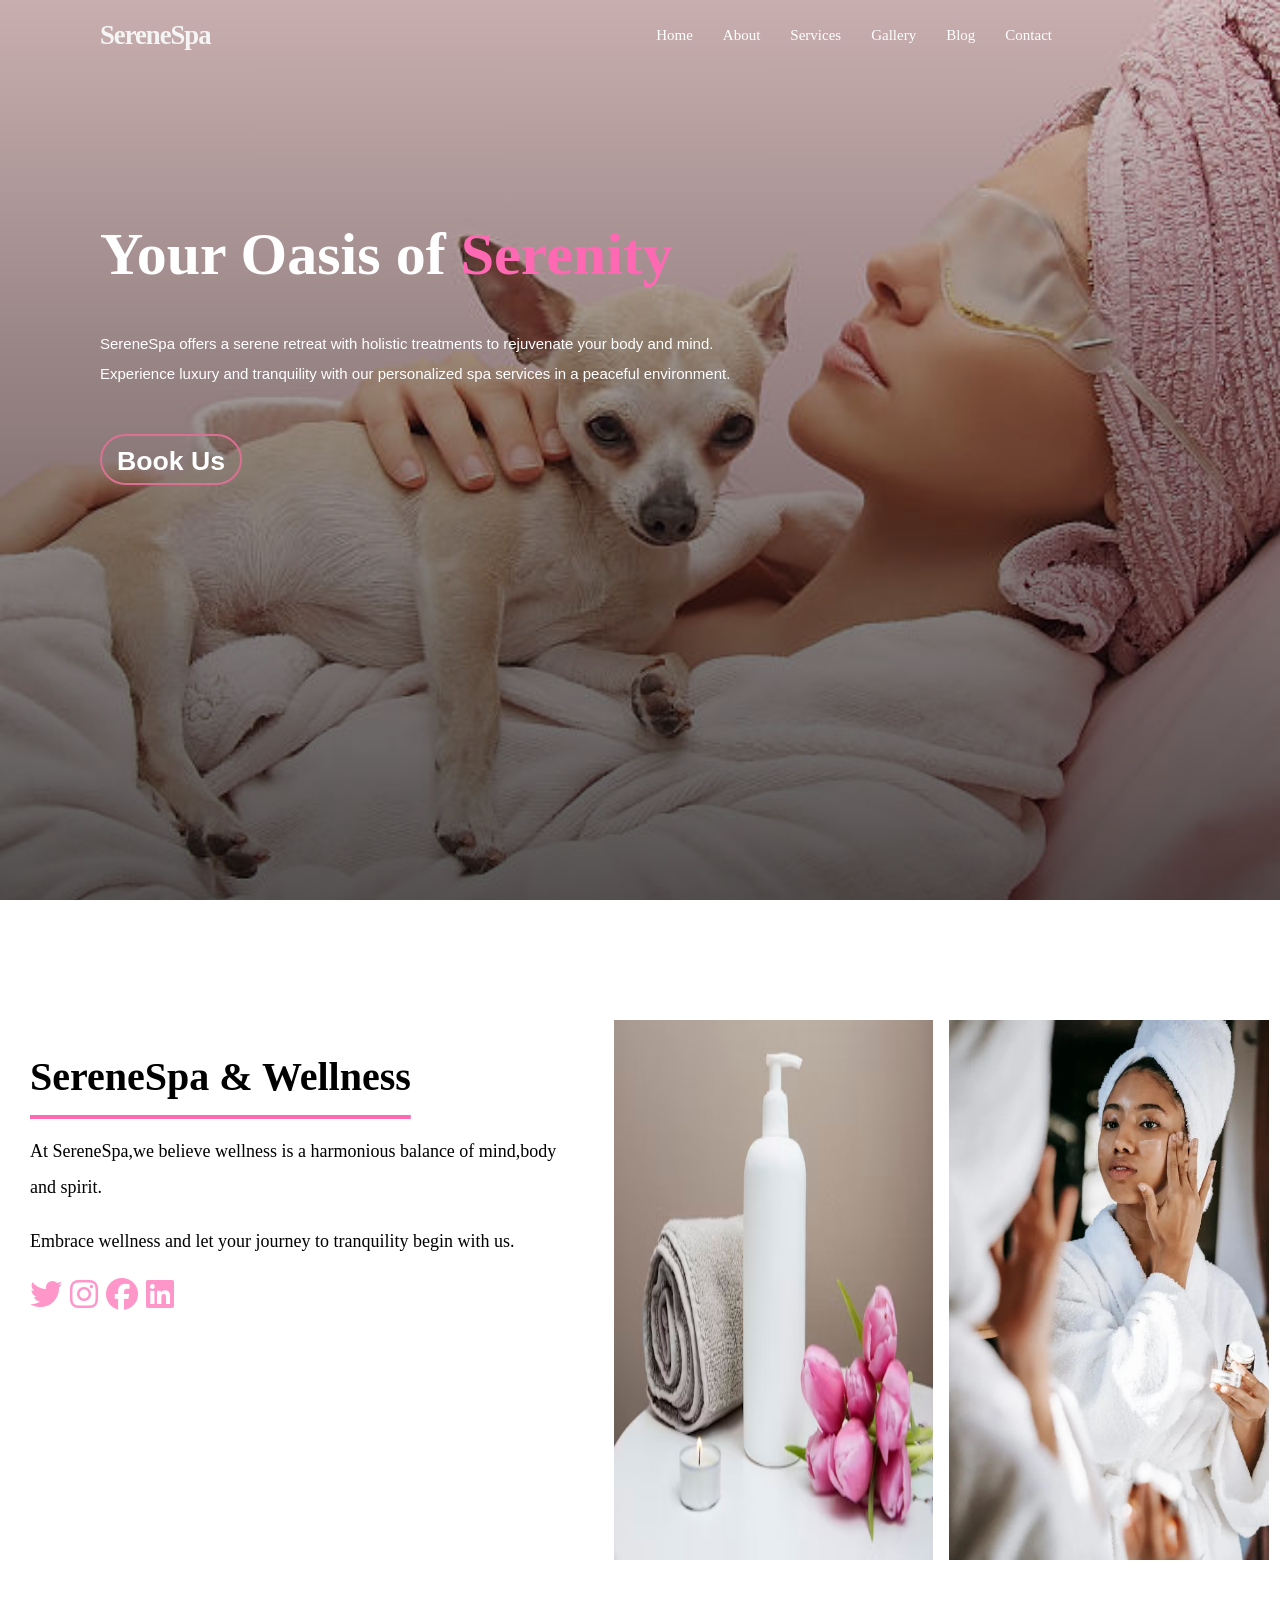
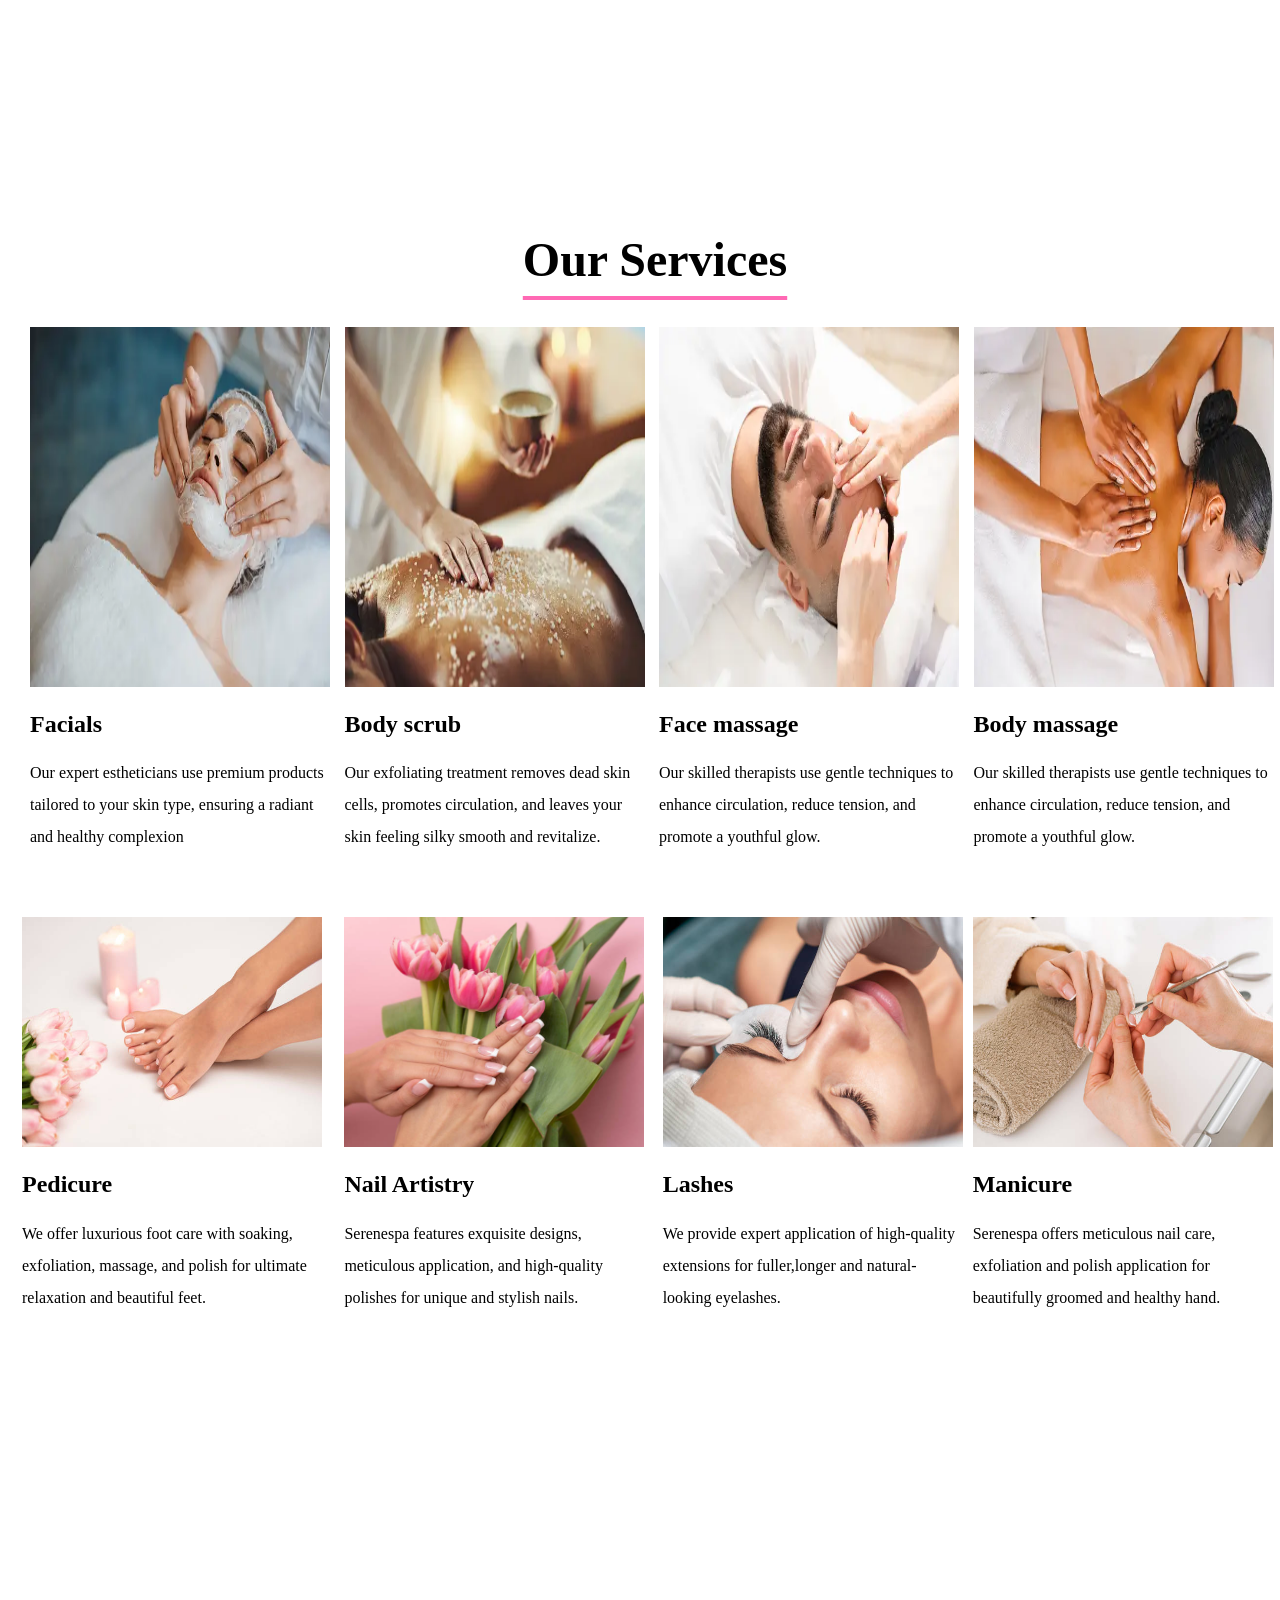
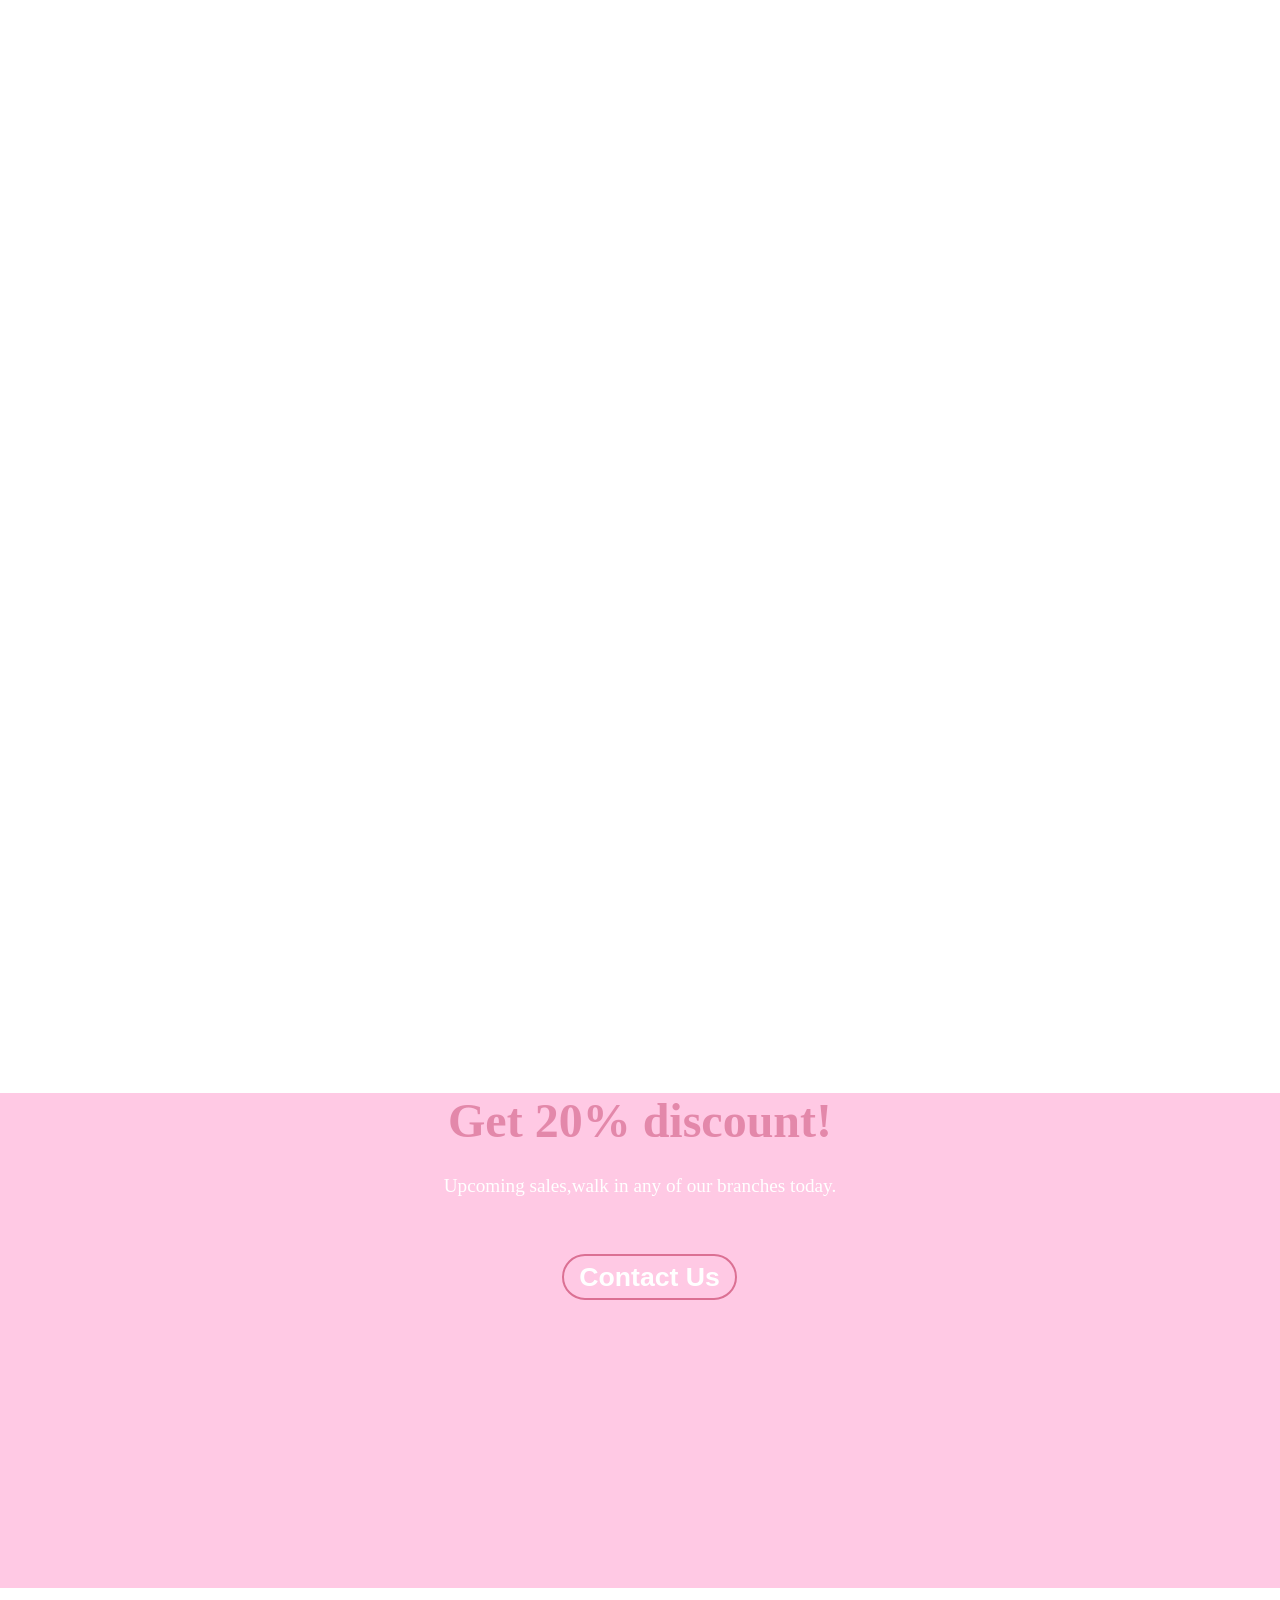
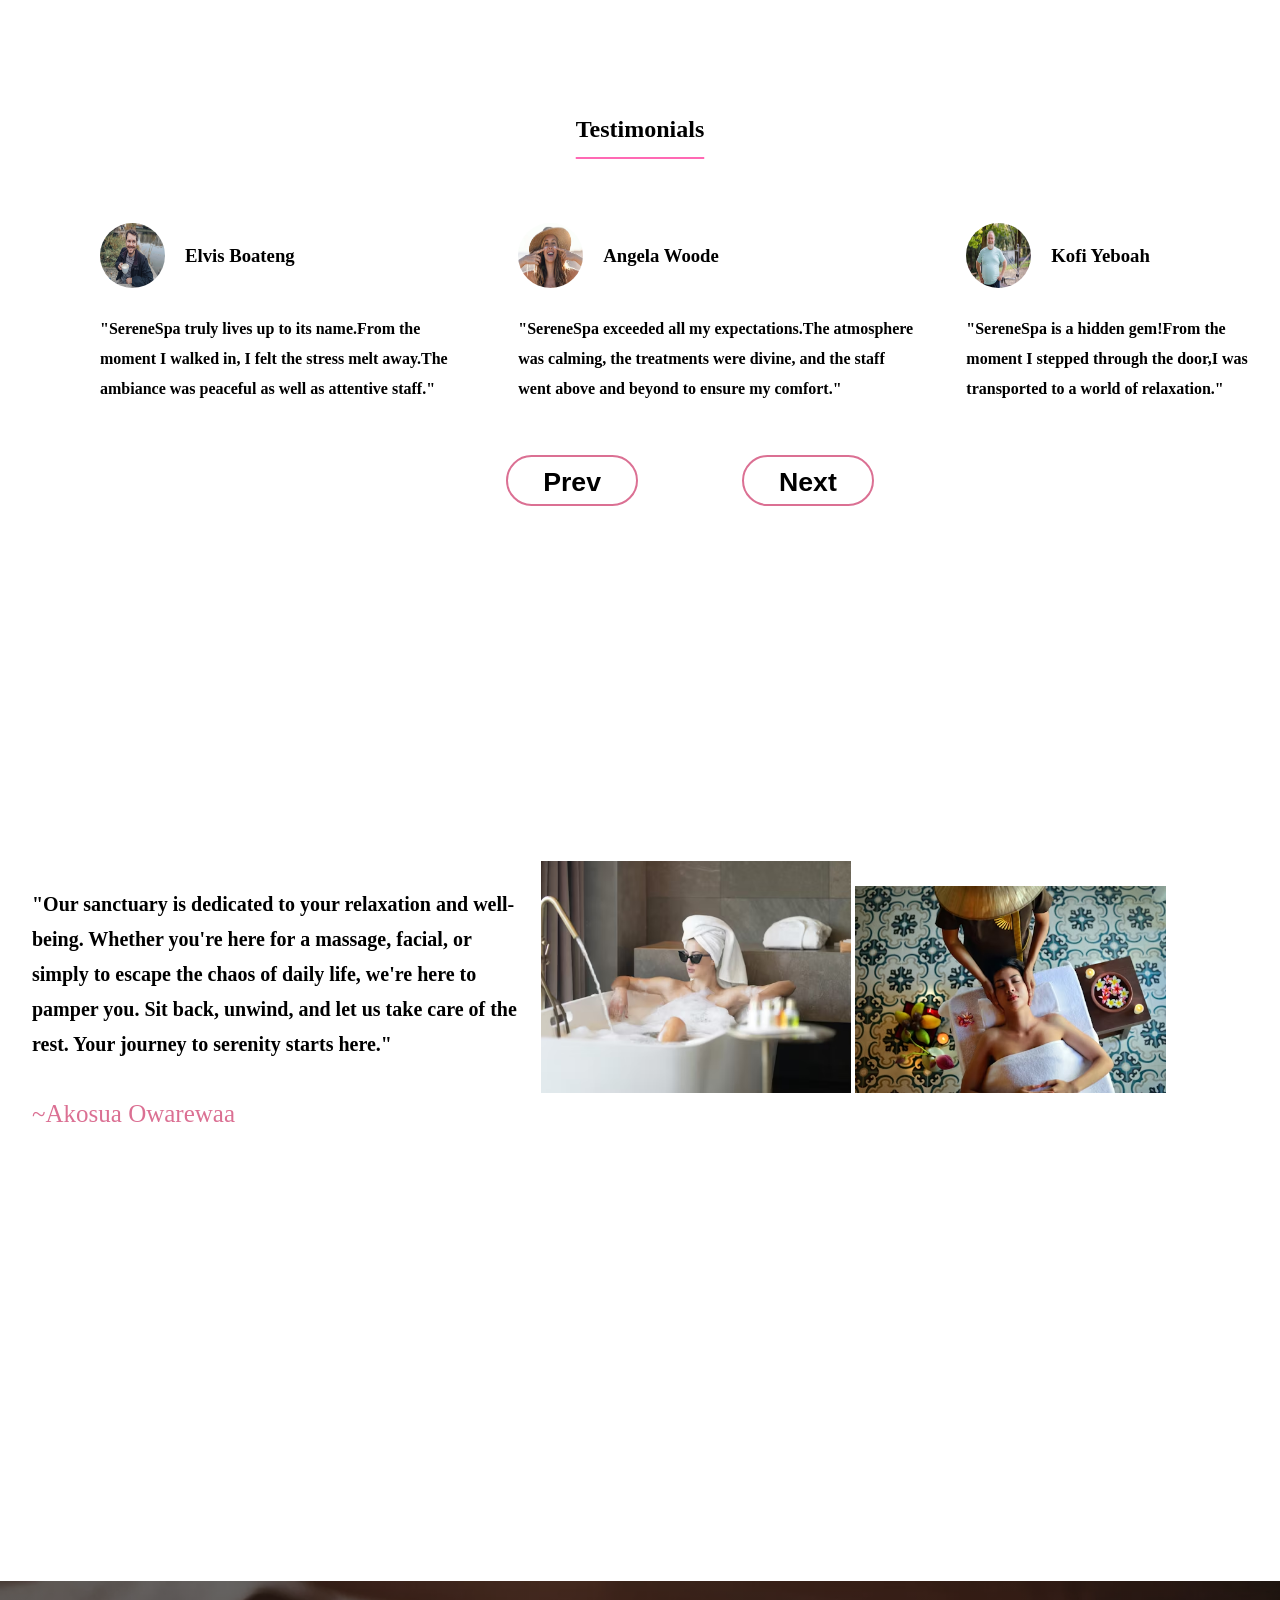
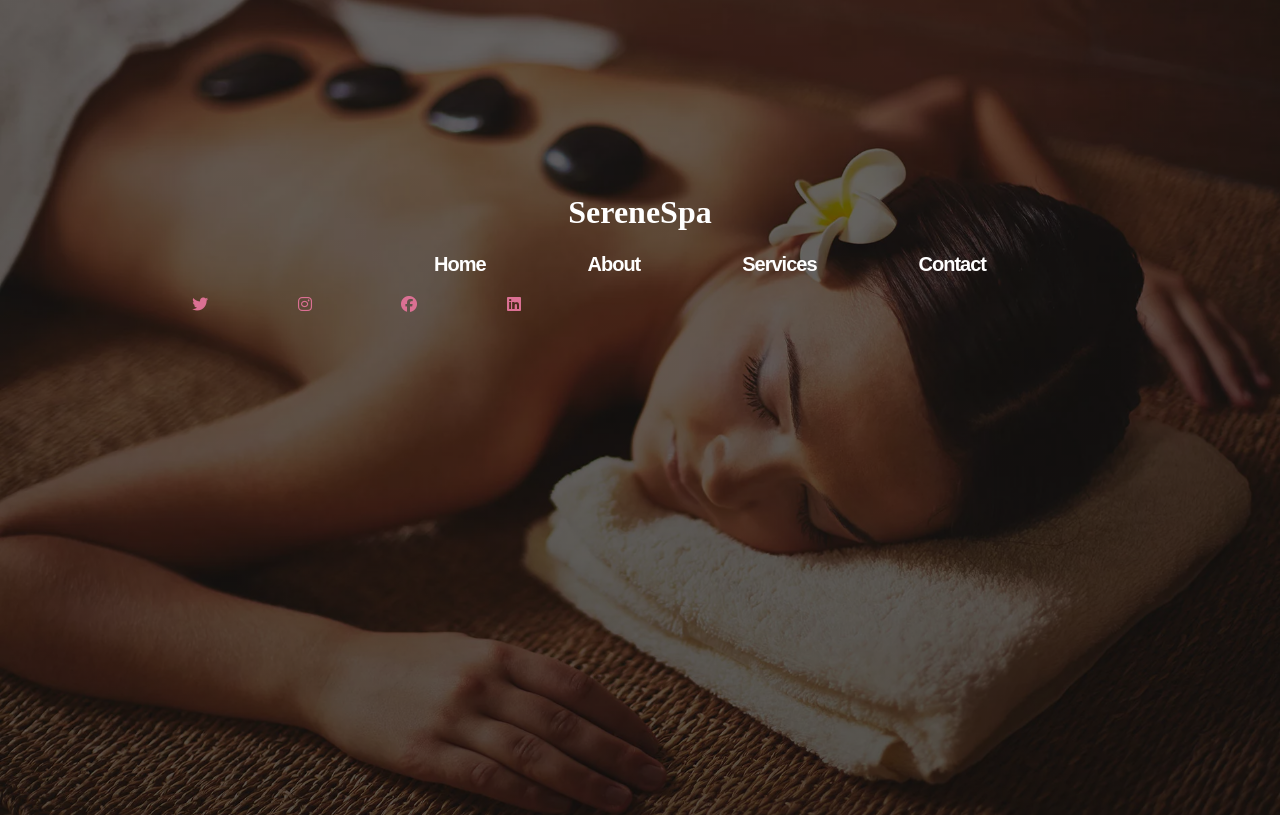
==== commit d9802a35: "More Css" ====
--- a/index.html
+++ b/index.html
@@ -33,9 +33,11 @@
                     rejuvenate your body
                     and mind. <br>Experience luxury and tranquility with our personalized spa services in a peaceful
                     environment.</p>
-                <button class="learnmore" id="btn"><a href="">Learn More</a></button>
-            </div>
-        </div>
+                <button class="learnmore" id="btn"><a href="">Book Us</a></button>
+            </div>
+        </div>
+
+
     </header>
 
     <section id="section1">
@@ -92,84 +94,85 @@
                     reduce tension, and promote a youthful glow.</p>
             </div>
         </div>
+
+        <div id="section2div">
+            <div>
+                <img src="./img/pedicure.jpg" alt="Pedicure">
+                <h1>Pedicure</h1>
+                <p>We offer luxurious foot care with soaking, exfoliation, massage, and polish for
+                    ultimate relaxation and beautiful feet. </p>
+            </div>
+
+            <div>
+                <img src="./img/nails3.jpg" alt="nails">
+                <h1>Nail Artistry</h1>
+                <p>Serenespa features exquisite designs, meticulous application, and high-quality polishes
+                    for unique and stylish nails.</p>
+            </div>
+
+            <div>
+                <img src="./img/lashes.jpg" alt="lashes">
+                <h1>Lashes</h1>
+                <p>We provide expert application of high-quality extensions for fuller,longer and natural-looking
+                    eyelashes.</p>
+            </div>
+
+            <div>
+                <img src="./img/manicure3.jpg" alt="manicure">
+                <h1>Manicure</h1>
+                <p>Serenespa offers meticulous nail care, exfoliation and polish application for beautifully groomed and
+                    healthy hand.</p>
+            </div>
+        </div>
     </section>
 
     <section class="section3">
-        <div>
-            <h1>Get 20% discount</h1>
+        <video loop width="1250" height="700" autoplay muted>
+            <source src="https://cdn.pixabay.com/video/2022/10/16/135154-761273535_large.mp4" type="video/mp4">
+        </video>
+    </section>
+
+    <section class="section4">
+        <div>
+            <h1>Get 20% discount!</h1>
             <p>Upcoming sales,walk in any of our branches today.</p>
             <button class="learnmore" id="btn2"><a href="">Contact Us</a></button>
         </div>
     </section>
 
-    <section class="section4">
-        <div>
-            <h1>Spa Features</h1>
-        </div>
-
-        <div class="sereneicons">
-            <div>
-                <div><i class="fa-solid fa-spa"></i></div>
-                <div class="sereneicons-text">
-                    <h3>Relaxing massage</h3>
-                    <p><br>This treatment uses gentle,
-                        <br>flowing strokes and light to medium pressure
-                        <br> to enhance relaxation and improve circulation
-                    </p>
+    
+
+    <section class="section5">
+        <div>
+            <h1>Testimonials</h1>
+        </div>
+
+        <div class="section5text">
+            <div id="section5texttext">
+               <div class="section5div">
+                <img class="section5img" src="./img/elvis.jpg" alt="Elvis">
+                <h3>Elvis Boateng</h3>
+               </div>
+                <h4>"SereneSpa truly lives up to its name.From the moment I walked in, I felt the stress melt away.The
+                    ambiance was peaceful as well as attentive staff."
+                </h4>
+            </div>
+
+            <div>
+                <div class="section5div">
+                    <img class="section5img" src="./img/angela.webp" alt="Angela">
+                    <h3>Angela Woode</h3>
                 </div>
-            </div>
-
-            <div>
-                <div><i class="fa-solid fa-cake-candles"></i></div>
-                <div class="sereneicons-text">
-                    <h3>Candles</h3>
-                    <p><br>Enjoy a serene atmosphere and let the
-                        <br>therapeutic aromas elevate your
-                        <br>sense of peace and tranquility.
-                    </p>
+                <h4>"SereneSpa exceeded all my expectations.The atmosphere was calming, the treatments were
+                    divine, and the staff went above and beyond to ensure my comfort."</h4>
+            </div>
+
+            <div>
+                <div class="section5div">
+                    <img class="section5img" src="./img/kofi.webp" alt="Kofi">
+                    <h3>Kofi Yeboah</h3>
                 </div>
-            </div>
-
-            <div>
-                <div><i class="fa-solid fa-bottle-droplet"></i>
-                </div>
-                <div class="sereneicons-text">
-                    <h3>Essential oils</h3>
-                    <p><br>Our spa uses premium essential oils
-                        <br>to elevate your relaxation experience.
-                        <br>Each oil is chosen for its unique therapeutic benefits.
-                    </p>
-                </div>
-            </div>
-        </div>
-        </div>
-    </section>
-
-    <section class="section5">
-        <div>
-            <h1>Testimonials</h1>
-        </div>
-
-        <div class="section5text">
-            <div>
-                <h3>Elvis Boateng</h3>
-                <h4>"SereneSpa truly lives up to its name. <br>From the moment I walked in, I felt the stress melt away.
-                    <br>The
-                    ambiance was peaceful as well as attentive staff."</h4>
-            </div>
-
-            <div>
-                <h3>Angela Woode</h3>
-                <h4>"SereneSpa exceeded all my expectations. <br>The atmosphere was calming, the treatments were
-                    divine,<br> and
-                    the staff went above and beyond to ensure my comfort."</h4>
-            </div>
-
-            <div>
-                <h3>Kofi Yeboah</h3>
-                <h4>"SereneSpa is a hidden gem! <br>From the moment I stepped through the door,<br> I was transported to
-                    a world
-                    of relaxation."</h4>
+                <h4>"SereneSpa is a hidden gem!From the moment I stepped through the door,I was transported to a world of relaxation."</h4>
             </div>
         </div>
 
@@ -210,11 +213,10 @@
                 <i class="fa-brands fa-twitter"></i>
                 <i class="fa-brands fa-instagram"></i>
                 <i class="fa-brands fa-facebook"></i>
-                <i class="fa-brands fa-linkedin"></i>   
+                <i class="fa-brands fa-linkedin"></i>
             </div>
         </div>
     </footer>
-
 </body>
 
 </html>
--- a/css/style.css
+++ b/css/style.css
@@ -5,10 +5,10 @@
 }
 
 #logo {
-    color:whitesmoke;
+    color: whitesmoke;
     text-decoration: none;
     font-size: 20pt;
-    font-family:'Franklin Gothic Medium', 'Arial Narrow', Arial, sans-serif;
+    font-family: 'Times New Roman', Times, serif;
     letter-spacing: -1px;
     font-weight: bold;
     margin-left: 100px;
@@ -42,11 +42,12 @@
 .navitems {
     text-decoration: none;
     color: white;
-    font-family:Cambria, Cochin, Georgia, Times, 'Times New Roman', serif;
-}
-
-.navitems:hover{
-    color:palevioletred;
+    font-family: cursive;
+    font-size: 15px;
+}
+
+.navitems:hover {
+    color: palevioletred;
 }
 
 #heading {
@@ -58,8 +59,8 @@
     margin-left: 100px;
 }
 
-#serene{
-    color:hotpink;
+#serene {
+    color: hotpink;
 }
 
 #paragraph {
@@ -67,12 +68,13 @@
     margin-top: 20px;
     margin-left: 100px;
     color: white;
+    font-size: 15px;
 }
 
 .learnmore {
     margin-top: 20px;
     padding: 5px 15px;
-    border: 2px solid plum;
+    border: 2px solid palevioletred;
     font-size: 2em;
     border-radius: 120pt;
     margin-top: 30px;
@@ -87,8 +89,8 @@
     font-weight: bold;
 }
 
-.learnmore a:hover{
-    color: plum;
+.learnmore a:hover {
+    color: hotpink;
 }
 
 #section1 {
@@ -103,7 +105,15 @@
 #section1 h1 {
     font-weight: bolder;
     font-size: 2.5rem;
-}
+    color: black;
+    text-decoration: underline hotpink;
+    text-underline-offset: 25px;
+}
+
+#section1 p {
+    font-size: 18px;
+}
+
 
 .image {
     display: flex;
@@ -121,7 +131,19 @@
 }
 
 #section2 {
-    height: 100vh;
+    height: 180vh;
+}
+
+#section2div {
+    display: flex;
+    margin-left: 22px;
+    gap: 10px;
+}
+
+#section2div img {
+    width: 300px;
+    height: 230px;
+    margin-top: 3rem;
 }
 
 .servicesimg {
@@ -144,86 +166,67 @@
     text-align: center;
     font-size: 2rem;
     font-weight: bolder;
-    text-decoration: underline brown;
+    text-decoration: underline hotpink;
     text-underline-offset: 20px;
+    color: black
 }
 
 .icons {
-    font-size: 1.5rem;
-    color: brown;
+    font-size: 2rem;
+    color: rgba(255, 105, 180, 0.703);
     text-decoration: none;
     border-radius: 20px;
     cursor: pointer;
 }
 
 .section3 {
-    text-align: center;
-    height: 60vh;
-    background-color: rgba(222, 184, 135, 0.573);
-    margin-top: 0;
-}
-
-.section3 h1 {
+    height: 89vh;
+    margin-left: 12px;
+}
+
+.section4 {
+    text-align: center;
+    height: 55vh;
+    background-color: rgba(255, 105, 180, 0.356);
+    margin-top: 10px;
+    margin-bottom: 0%;
+}
+
+.section4 h1 {
     font-size: 3rem;
-    font-family: 'Segoe UI', Tahoma, Geneva, Verdana, sans-serif;
-    color: palevioletred;
-}
-
-.section3 .learnmore {
+    font-family: cursive;
+    color: rgba(216, 112, 147, 0.724);
+    margin-bottom: 10px;
+
+}
+
+.section4 .learnmore {
     color: white;
     text-decoration: none;
     margin-left: 1.5%;
     font-size: 28px;
-    margin-bottom: none;
-}
-
-.section3 p {
+    margin: bottom 0;
+}
+
+.section4 p {
     font-size: 1.2rem;
-}
-
-.section4 {
-    background-image: linear-gradient(rgba(0, 0, 0, 0.575), rgba(0, 0, 0, 0.635)), url(../img/hero_1.jpg.webp);
-    height: 120vh;
-    color: white;
-    padding: 2rem 5rem;
-}
-
-.section4 h1 {
-    size: 2rem;
-    font-weight: bolder;
-    text-decoration: underline brown;
-    text-underline-offset: 20px;
-    text-align: center;
-    margin-top: 12rem;
-}
-
-.sereneicons {
-    display: flex;
-    margin-top: 4rem;
-    text-align: center;
-    color: brown;
-    padding: 2rem 8rem;
-}
-
-.sereneicons-text {
-    color: white;
-    font-size: 1.1rem;
-    gap: 4rem;
-}
+    color: white;
+    font-family: cursive;
+}
+
 
 .section5 {
-    height: 70vh;
-    background-color:papayawhip;
+    height: 65vh;
 }
 
 .section5 h1 {
     size: 2rem;
     font-weight: bolder;
-    text-decoration: underline pink;
+    text-decoration: underline hotpink;
     text-underline-offset: 20px;
     text-align: center;
     margin-top: 8rem;
-    color: white;
+    margin-bottom: 5rem;
 }
 
 .section5text {
@@ -232,6 +235,17 @@
     margin-right: 20px;
     margin-top: 30px;
     gap: 50px;
+    line-height: 30px;
+}
+
+#section5texttext h4{
+    color: black;
+    font-weight: bold;
+    flex-direction: column;
+}
+
+#section5texttext h3{
+    color: black; 
 }
 
 .section5btn {
@@ -239,17 +253,26 @@
 }
 
 .section5btn a {
-    color: white;
+    color:black;
     padding: 10px 20px;
 }
 
 .section5text h3 {
-    color: white;
-}
-
-.section5text h4 {
-    color: white;
-}
+    color: black;
+}
+
+.section5img{
+    width: 65px;
+    height: 65px;
+    border-radius: 50%;
+}
+
+.section5div{
+    display: flex;
+    gap: 20px;
+    margin-bottom: 1.5rem;
+}
+
 
 .section6 {
     display: flex;
@@ -286,12 +309,12 @@
 .footer {
     height: 50vh;
     background-image: linear-gradient(rgba(0, 0, 0, 0.575), rgba(0, 0, 0, 0.635)), url(../img/hero_1.jpg.webp);
-background-size: cover;
-padding: 12rem 12rem;
-text-align: center;
-}
-
-#footerlinks{
+    background-size: cover;
+    padding: 12rem 12rem;
+    text-align: center;
+}
+
+#footerlinks {
     color: white;
     text-decoration: none;
     font-size: 15pt;
@@ -304,7 +327,7 @@
     justify-content: space-evenly;
 }
 
-#footericons{
+#footericons {
     display: flex;
     text-align: center;
     size: 20rem;
@@ -312,14 +335,12 @@
     gap: 10%;
 }
 
-.footer h1{
- color: white;   
-}
-
-.footeritems{
+.footer h1 {
+    color: white;
+}
+
+.footeritems {
     text-decoration: none;
     color: white;
     font-family: Arial, Helvetica, sans-serif;
-}
-
-
+}
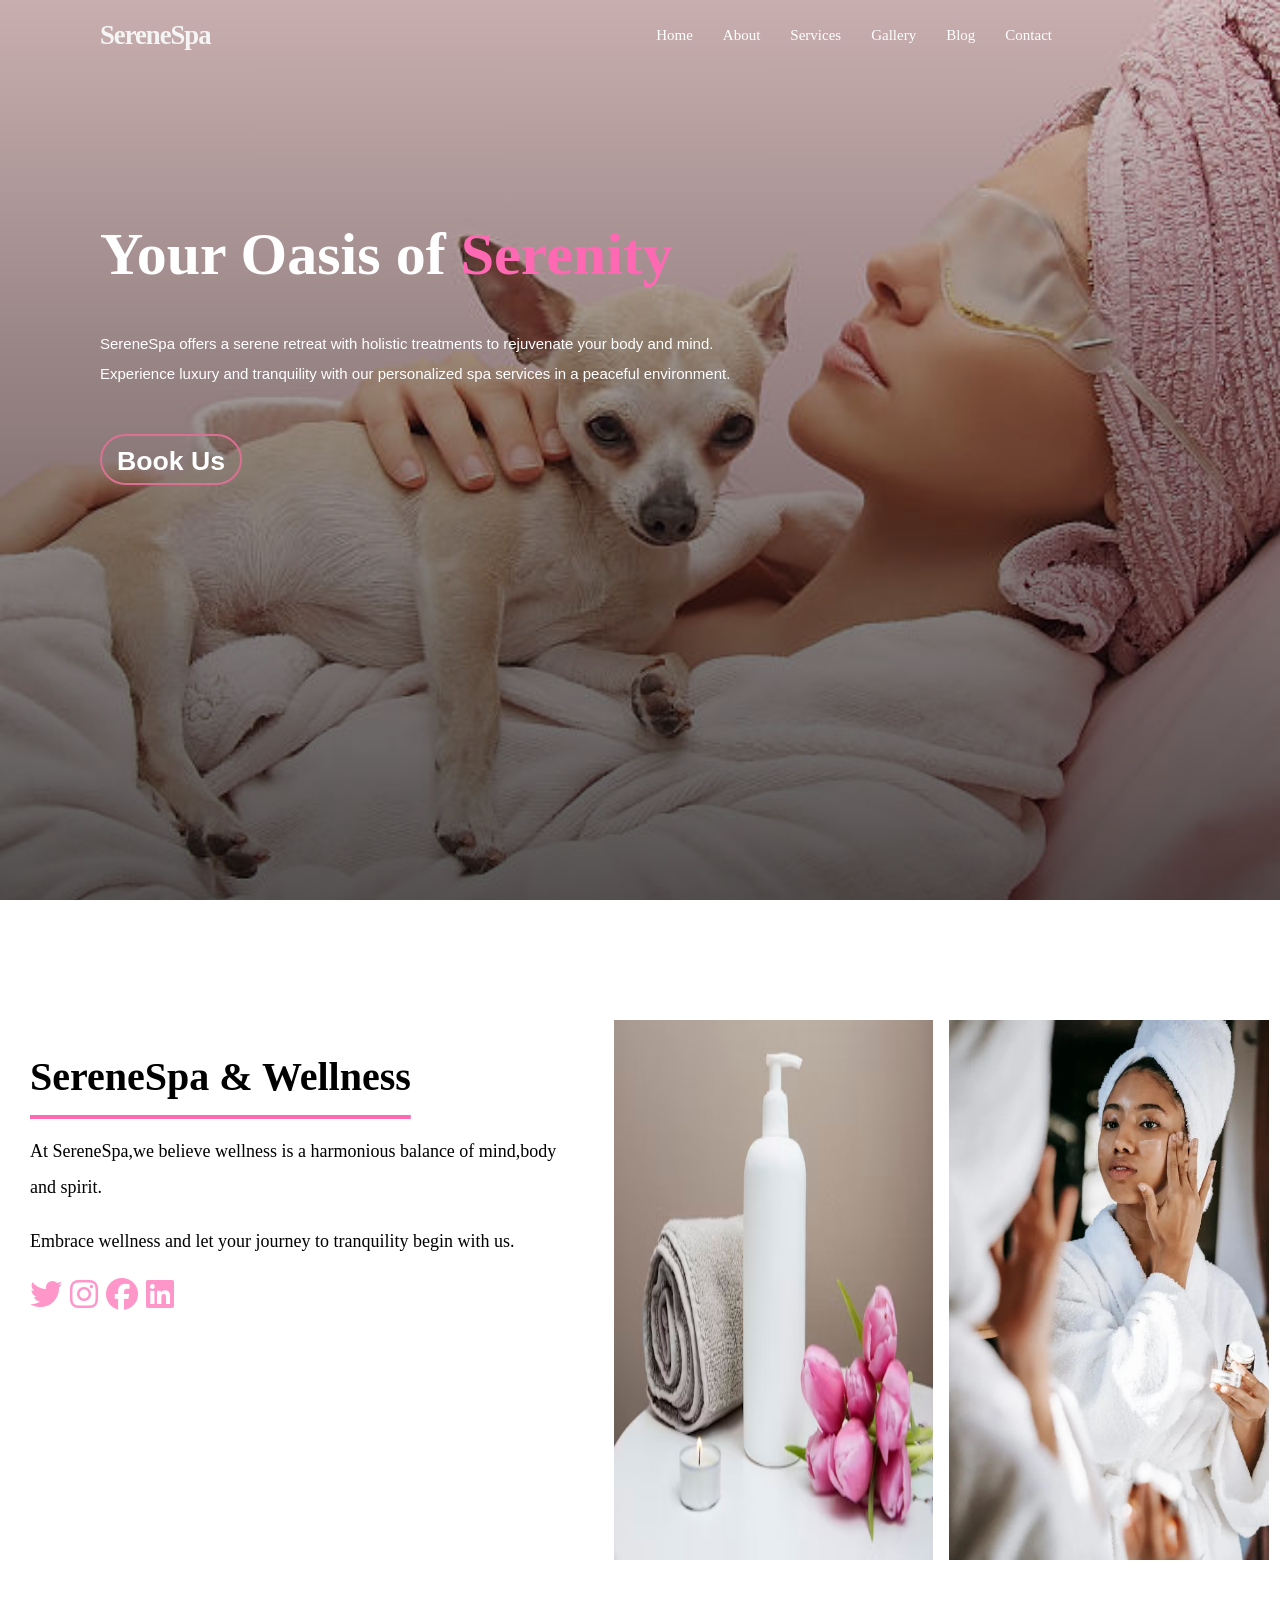
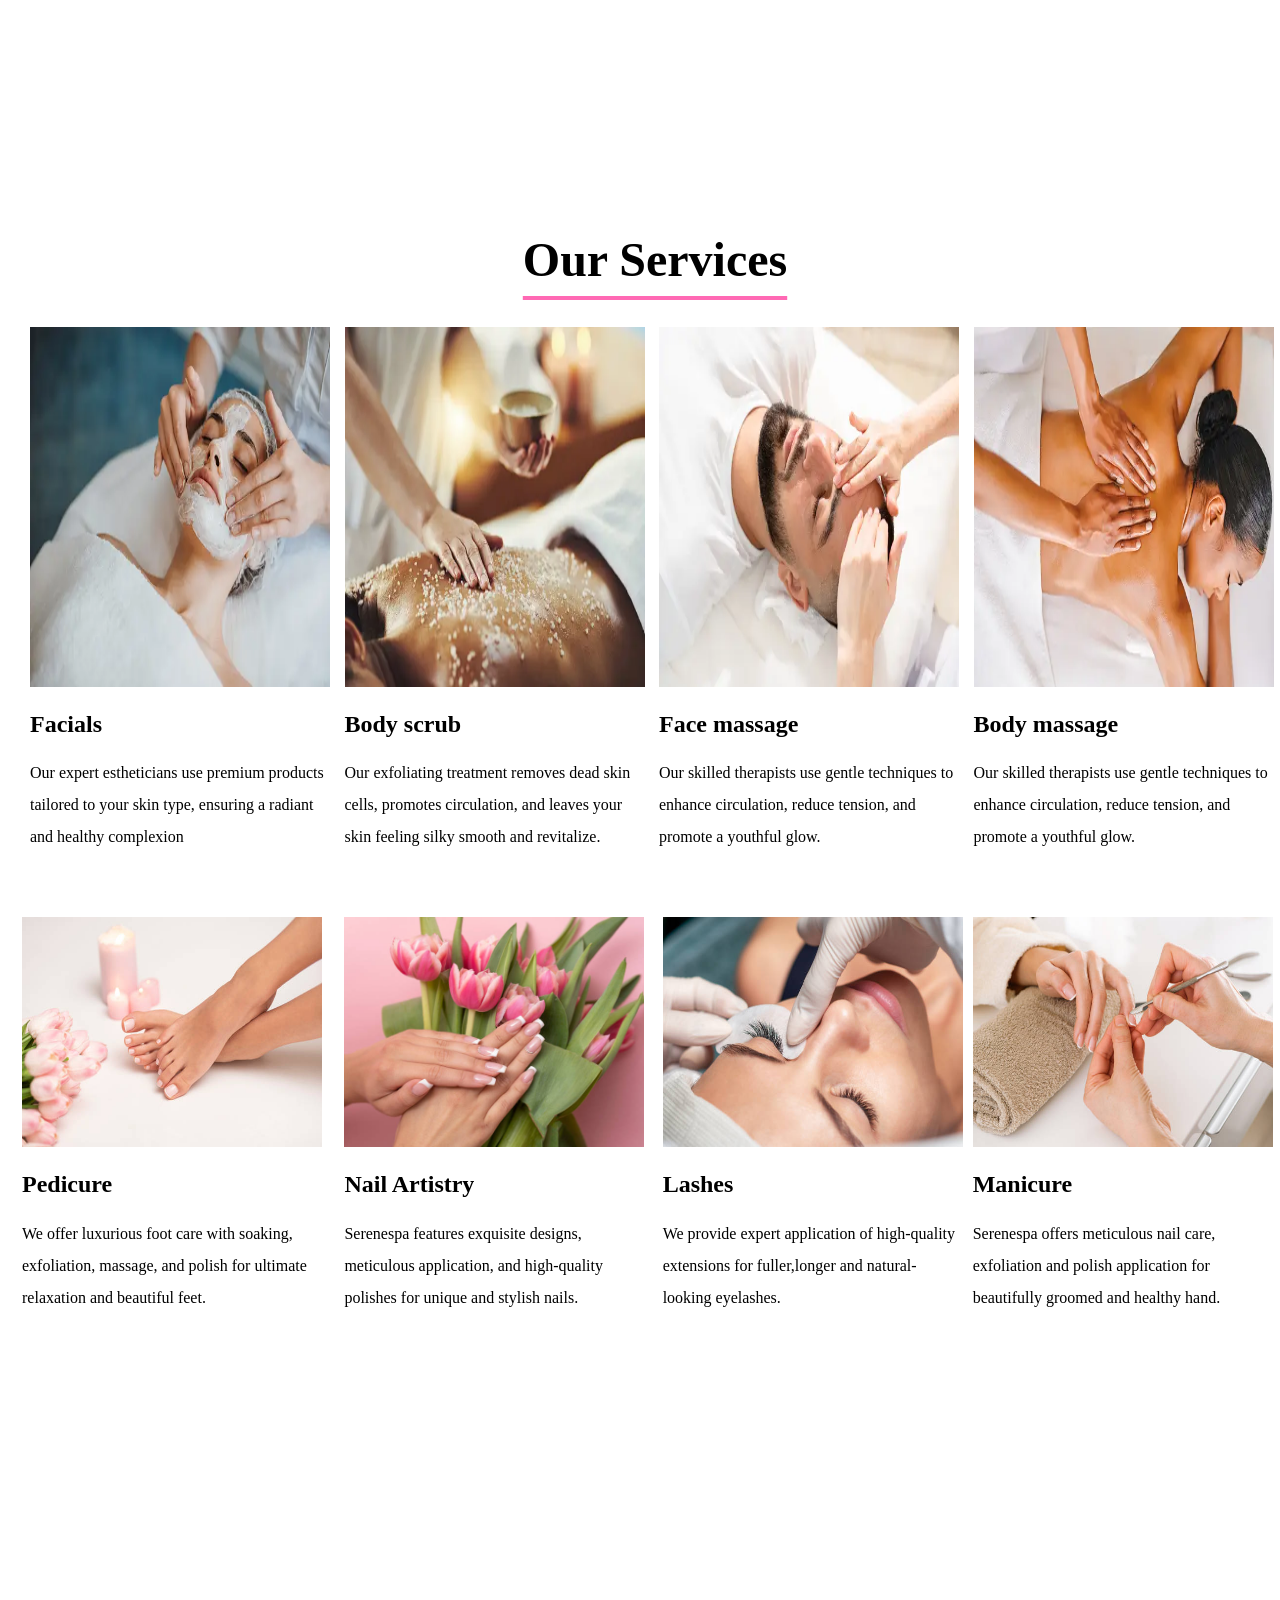
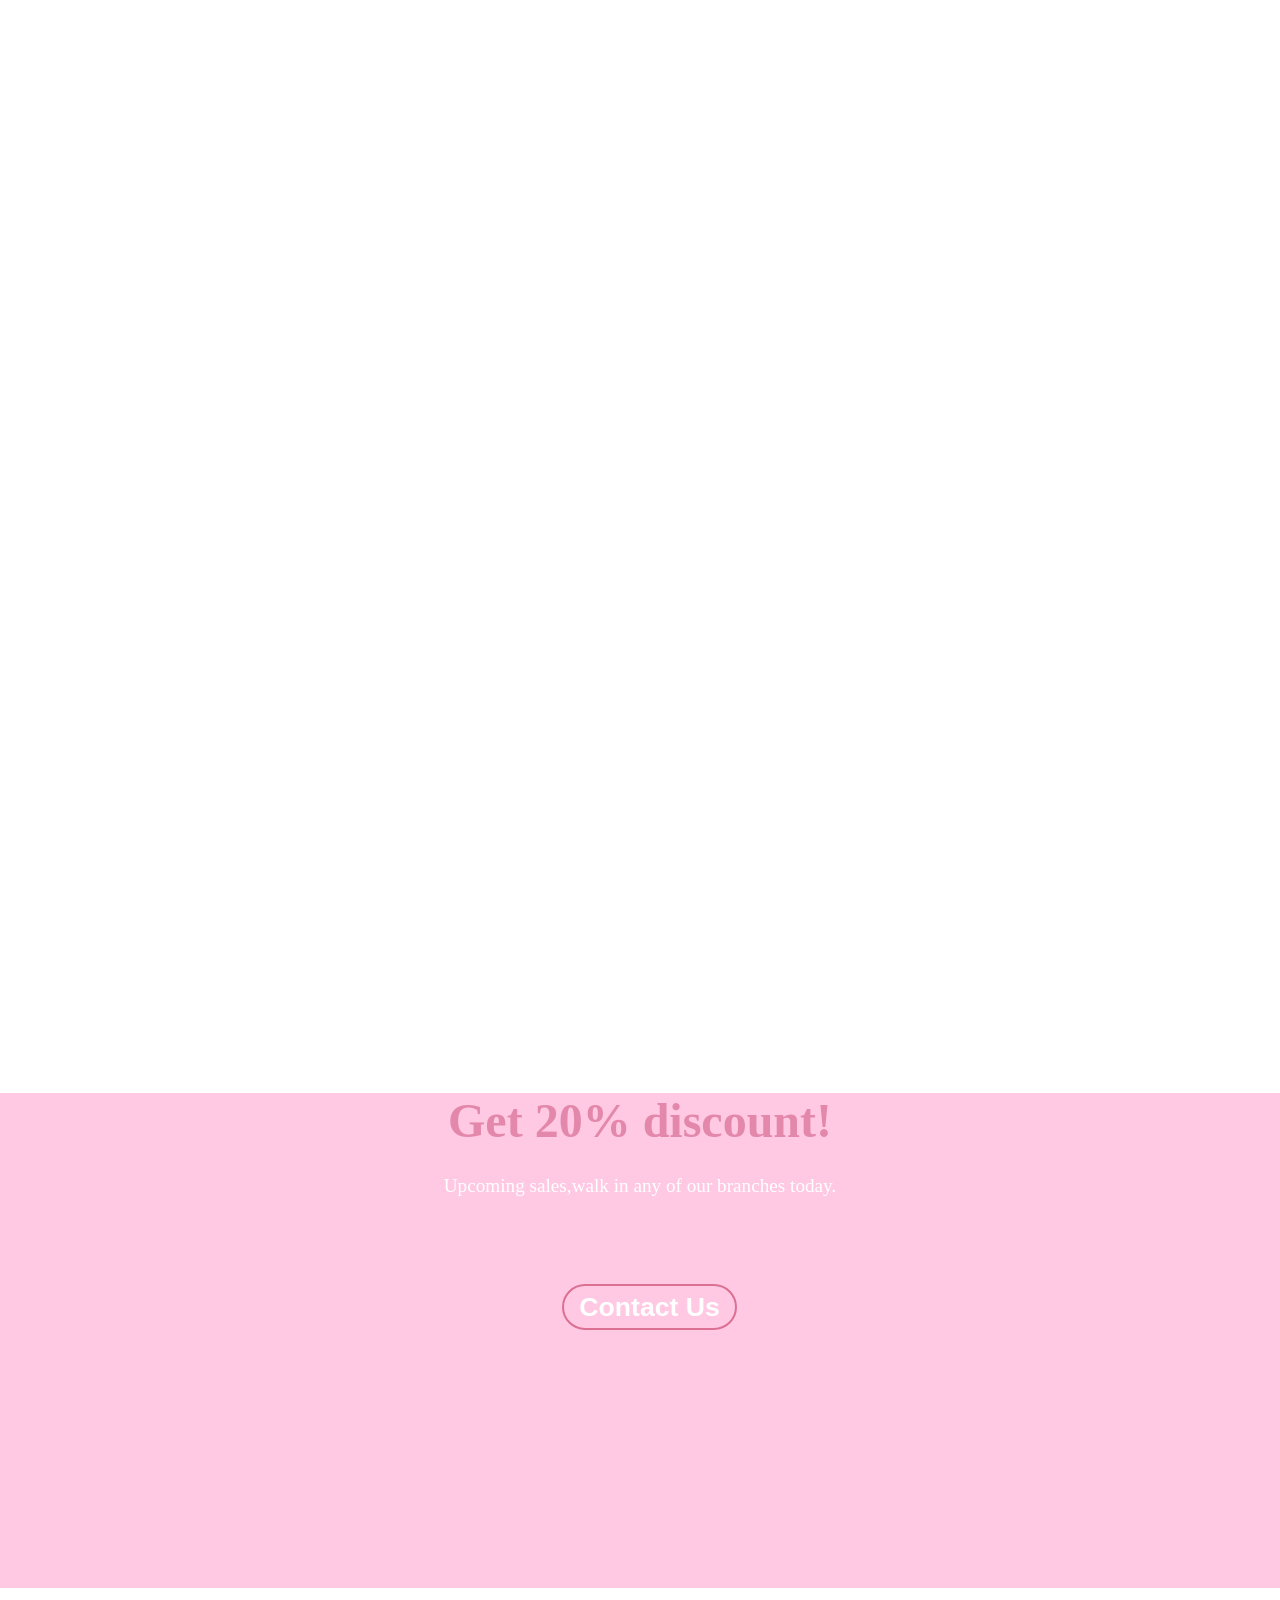
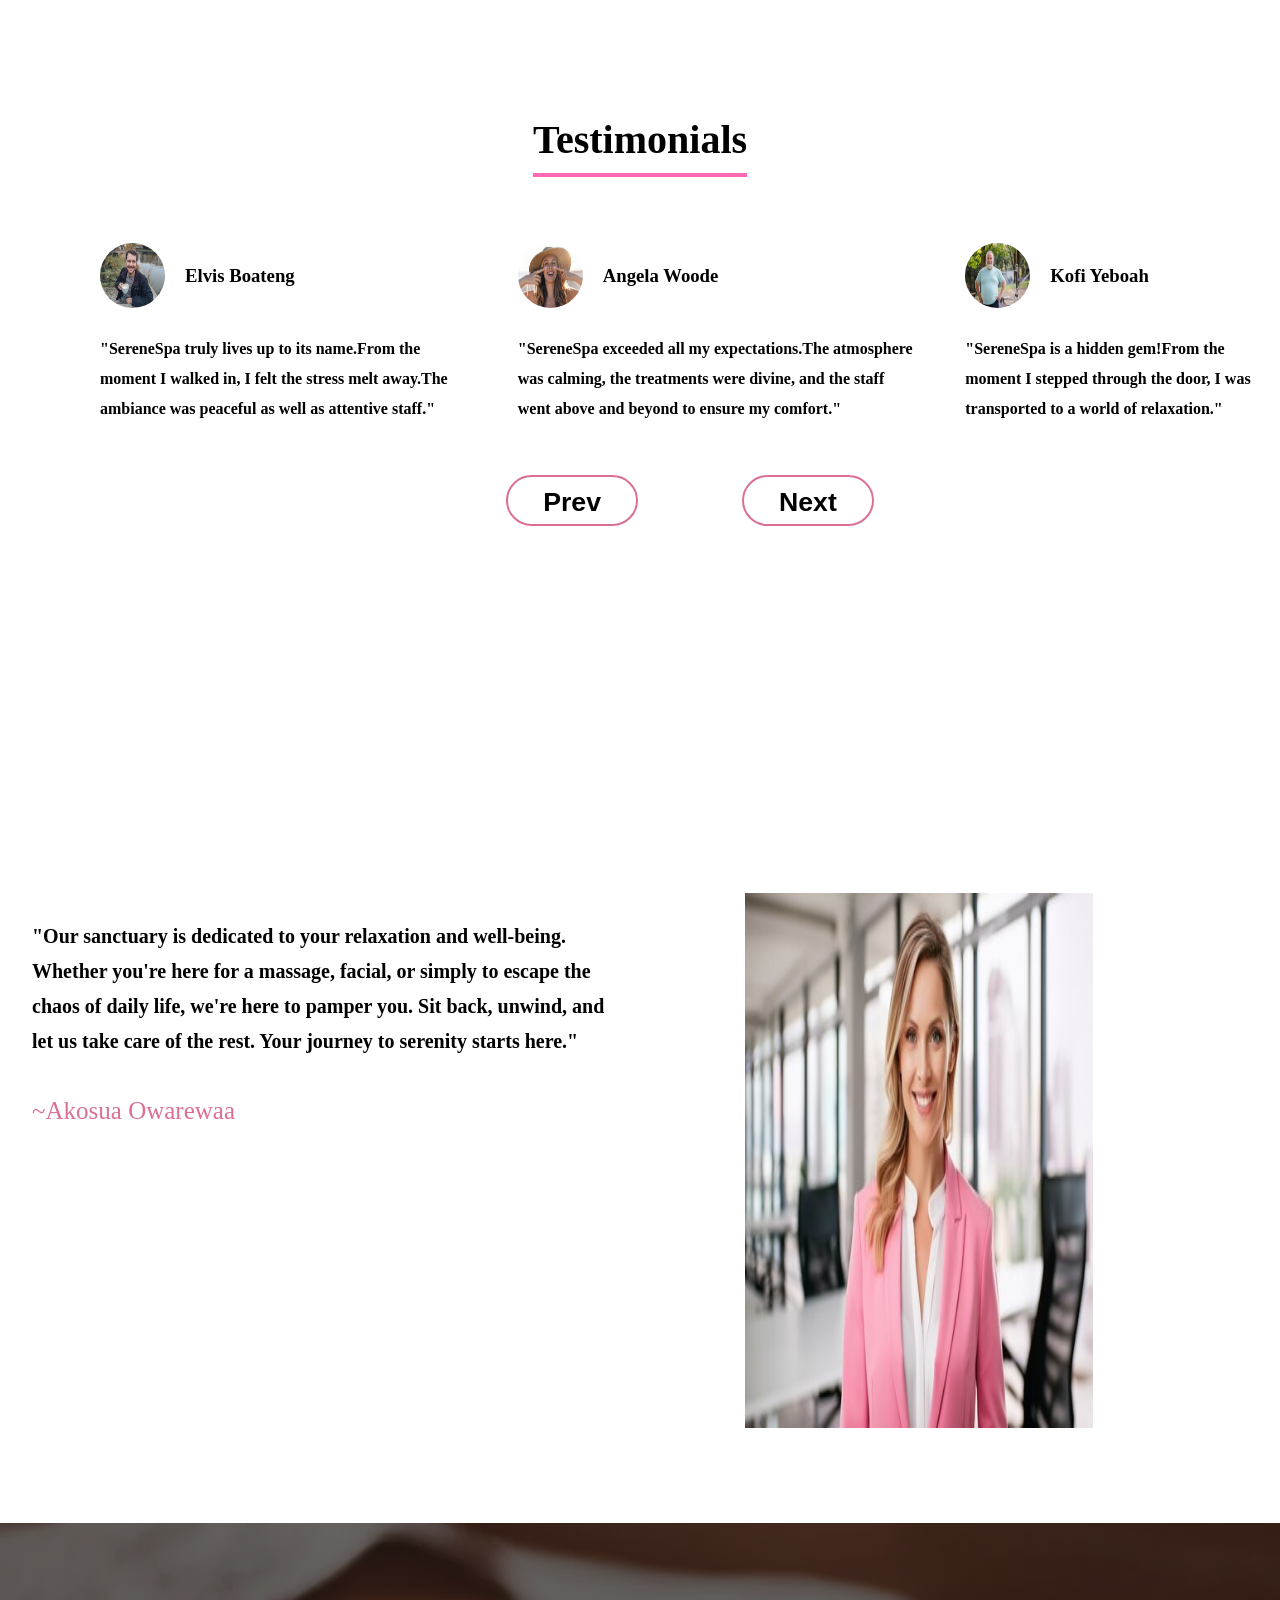
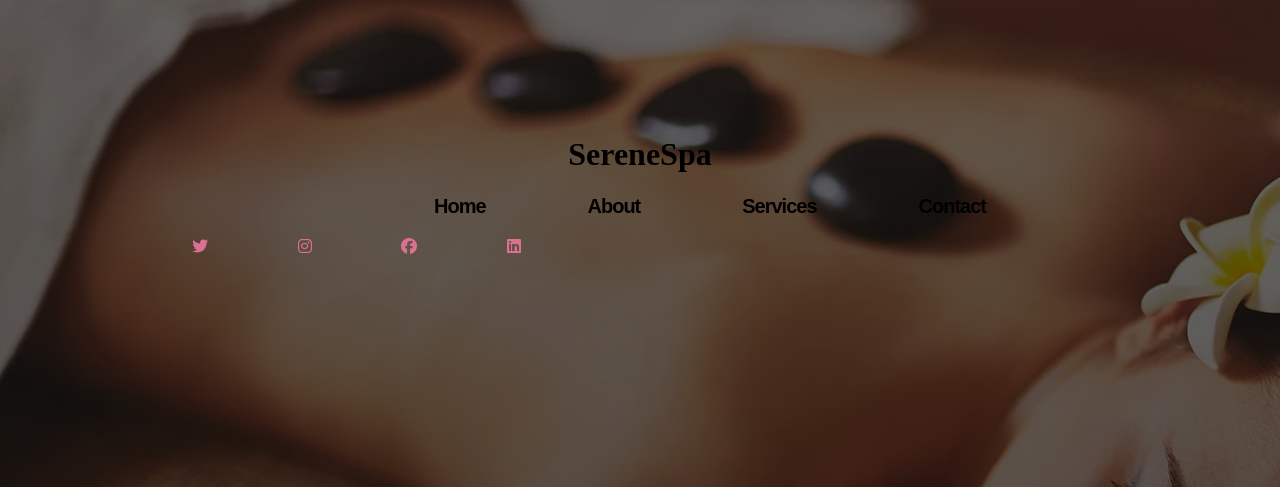
==== commit 6d3ac471: "Editing" ====
--- a/index.html
+++ b/index.html
@@ -140,7 +140,7 @@
         </div>
     </section>
 
-    
+
 
     <section class="section5">
         <div>
@@ -149,10 +149,10 @@
 
         <div class="section5text">
             <div id="section5texttext">
-               <div class="section5div">
-                <img class="section5img" src="./img/elvis.jpg" alt="Elvis">
-                <h3>Elvis Boateng</h3>
-               </div>
+                <div class="section5div">
+                    <img class="section5img" src="./img/elvis.jpg" alt="Elvis">
+                    <h3>Elvis Boateng</h3>
+                </div>
                 <h4>"SereneSpa truly lives up to its name.From the moment I walked in, I felt the stress melt away.The
                     ambiance was peaceful as well as attentive staff."
                 </h4>
@@ -172,7 +172,8 @@
                     <img class="section5img" src="./img/kofi.webp" alt="Kofi">
                     <h3>Kofi Yeboah</h3>
                 </div>
-                <h4>"SereneSpa is a hidden gem!From the moment I stepped through the door,I was transported to a world of relaxation."</h4>
+                <h4>"SereneSpa is a hidden gem!From the moment I stepped through the door, I was transported to a world
+                    of relaxation."</h4>
             </div>
         </div>
 
@@ -192,8 +193,7 @@
         </div>
 
         <div id="section6pic">
-            <img src="./img/waterbath.avif" alt="bathtub">
-            <img src="./img/massage5.avif" alt="massage">
+            <img src="./img/ceo7.jpg" alt="CEO">
         </div>
     </section>
     <footer class="footer">
--- a/css/style.css
+++ b/css/style.css
@@ -194,7 +194,7 @@
 
 .section4 h1 {
     font-size: 3rem;
-    font-family: cursive;
+    font-family:'Times New Roman', Times, serif;
     color: rgba(216, 112, 147, 0.724);
     margin-bottom: 10px;
 
@@ -205,7 +205,8 @@
     text-decoration: none;
     margin-left: 1.5%;
     font-size: 28px;
-    margin: bottom 0;
+  margin-top: 60px;
+
 }
 
 .section4 p {
@@ -220,7 +221,7 @@
 }
 
 .section5 h1 {
-    size: 2rem;
+    font-size: 2.5rem;
     font-weight: bolder;
     text-decoration: underline hotpink;
     text-underline-offset: 20px;
@@ -276,12 +277,13 @@
 
 .section6 {
     display: flex;
-    margin-top: 10rem;
-    height: 80vh;
+    margin-top: 12rem;
+    height: 70vh;
+    gap:8%;
 }
 
 #section6_text {
-    width: 40%;
+    width: 50%;
     margin-right: 1rem;
     margin-left: 2rem;
     line-height: 35px;
@@ -297,25 +299,25 @@
 }
 
 #section6pic {
-
-    width: 60%;
-    gap: 40px;
+    width: 45%;
+    gap: 50px;
 }
 
 #section6pic img {
-    width: 42%;
+    width: 65%;
+    height: 85%;
 }
 
 .footer {
-    height: 50vh;
+    height: 20vh;
     background-image: linear-gradient(rgba(0, 0, 0, 0.575), rgba(0, 0, 0, 0.635)), url(../img/hero_1.jpg.webp);
-    background-size: cover;
+    /* background-size: cover; */
     padding: 12rem 12rem;
     text-align: center;
 }
 
 #footerlinks {
-    color: white;
+    color:black;
     text-decoration: none;
     font-size: 15pt;
     font-family: Cambria, Cochin, Georgia, Times, 'Times New Roman', serif;
@@ -336,11 +338,11 @@
 }
 
 .footer h1 {
-    color: white;
+    color:black;
 }
 
 .footeritems {
     text-decoration: none;
-    color: white;
+    color:black;
     font-family: Arial, Helvetica, sans-serif;
 }
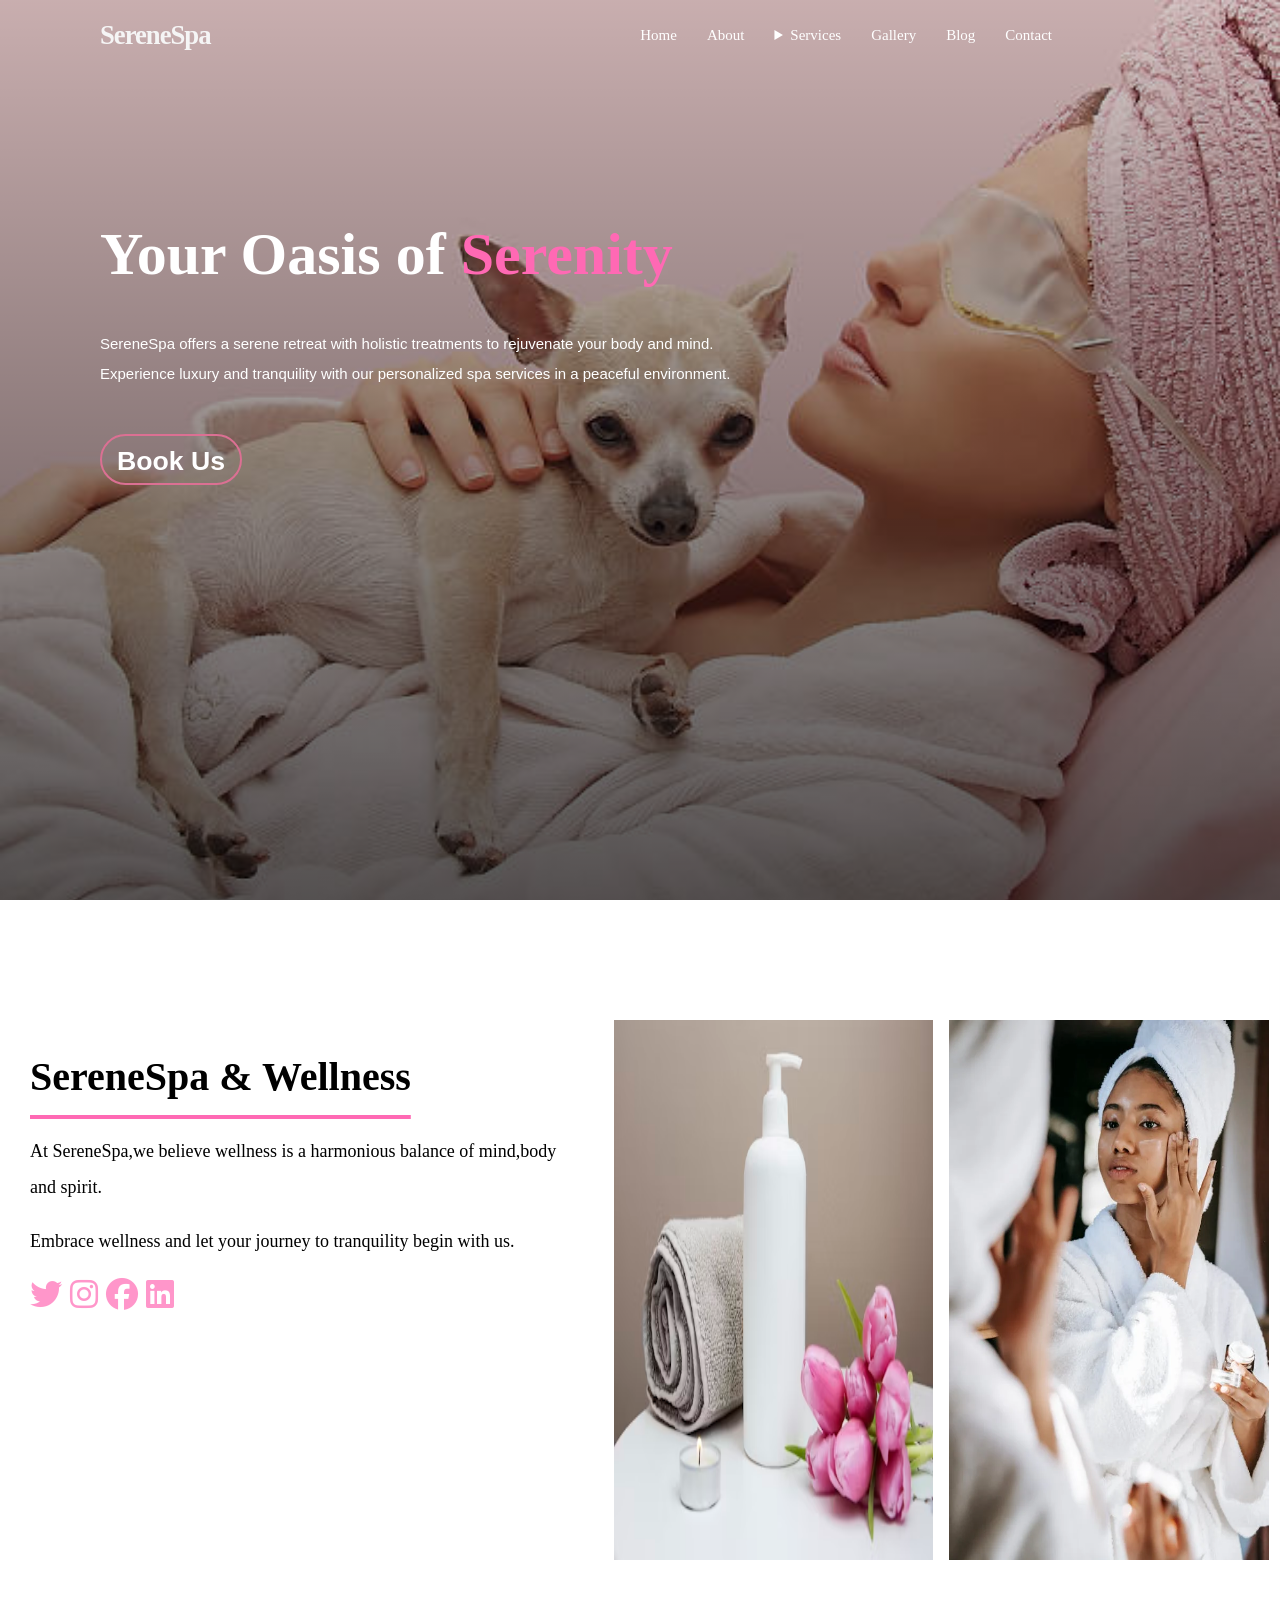
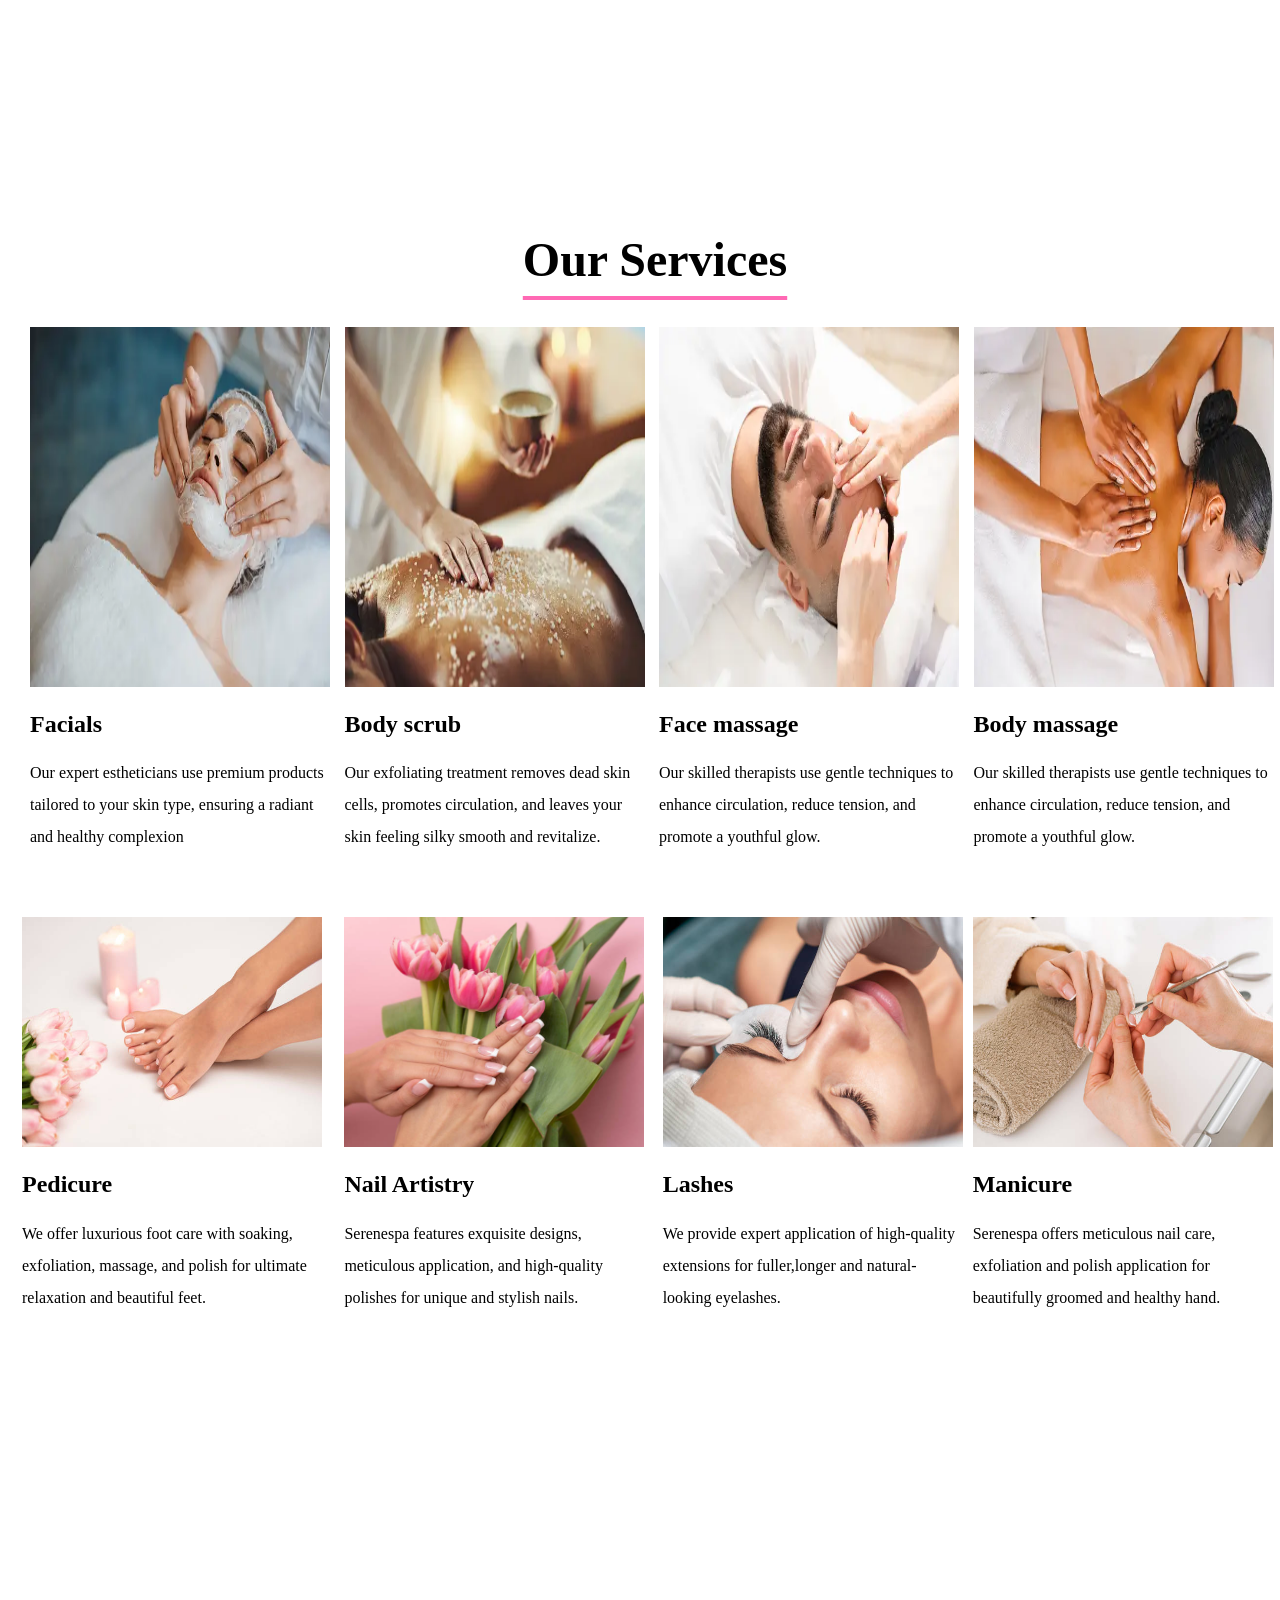
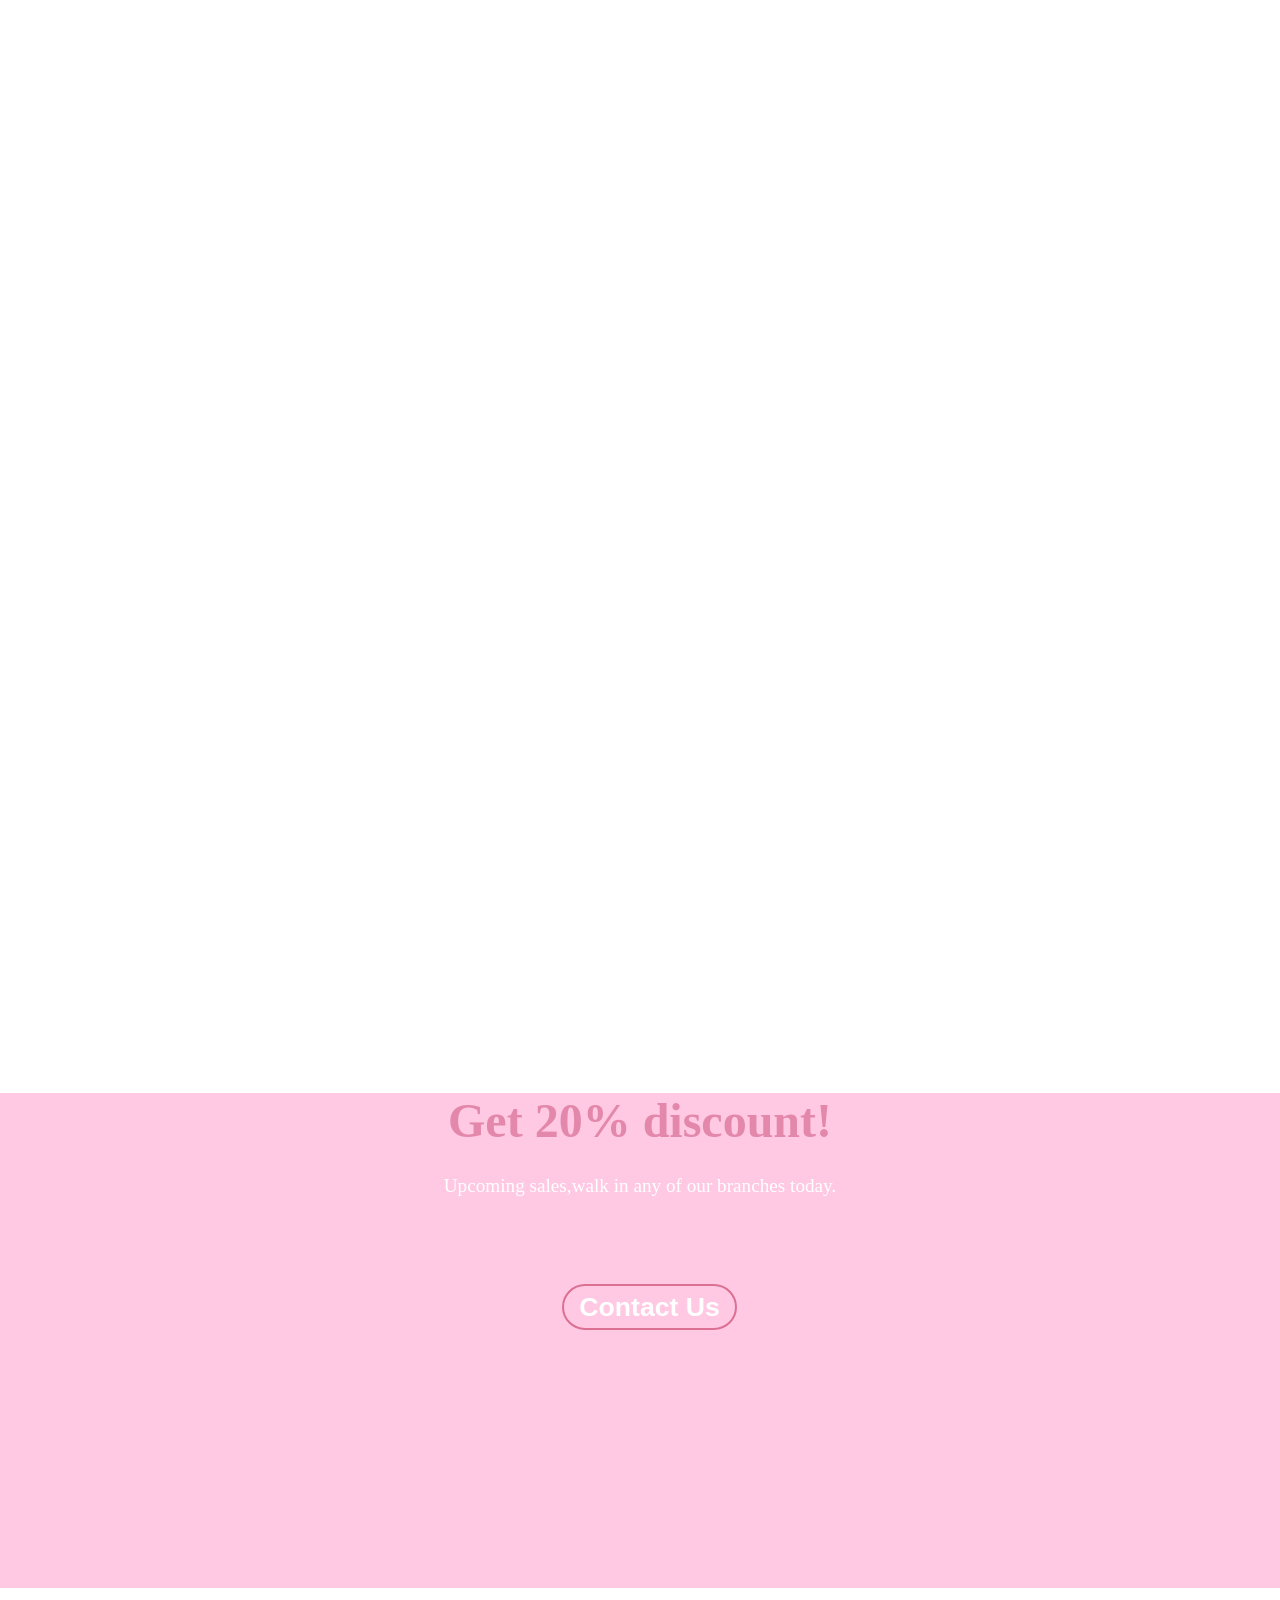
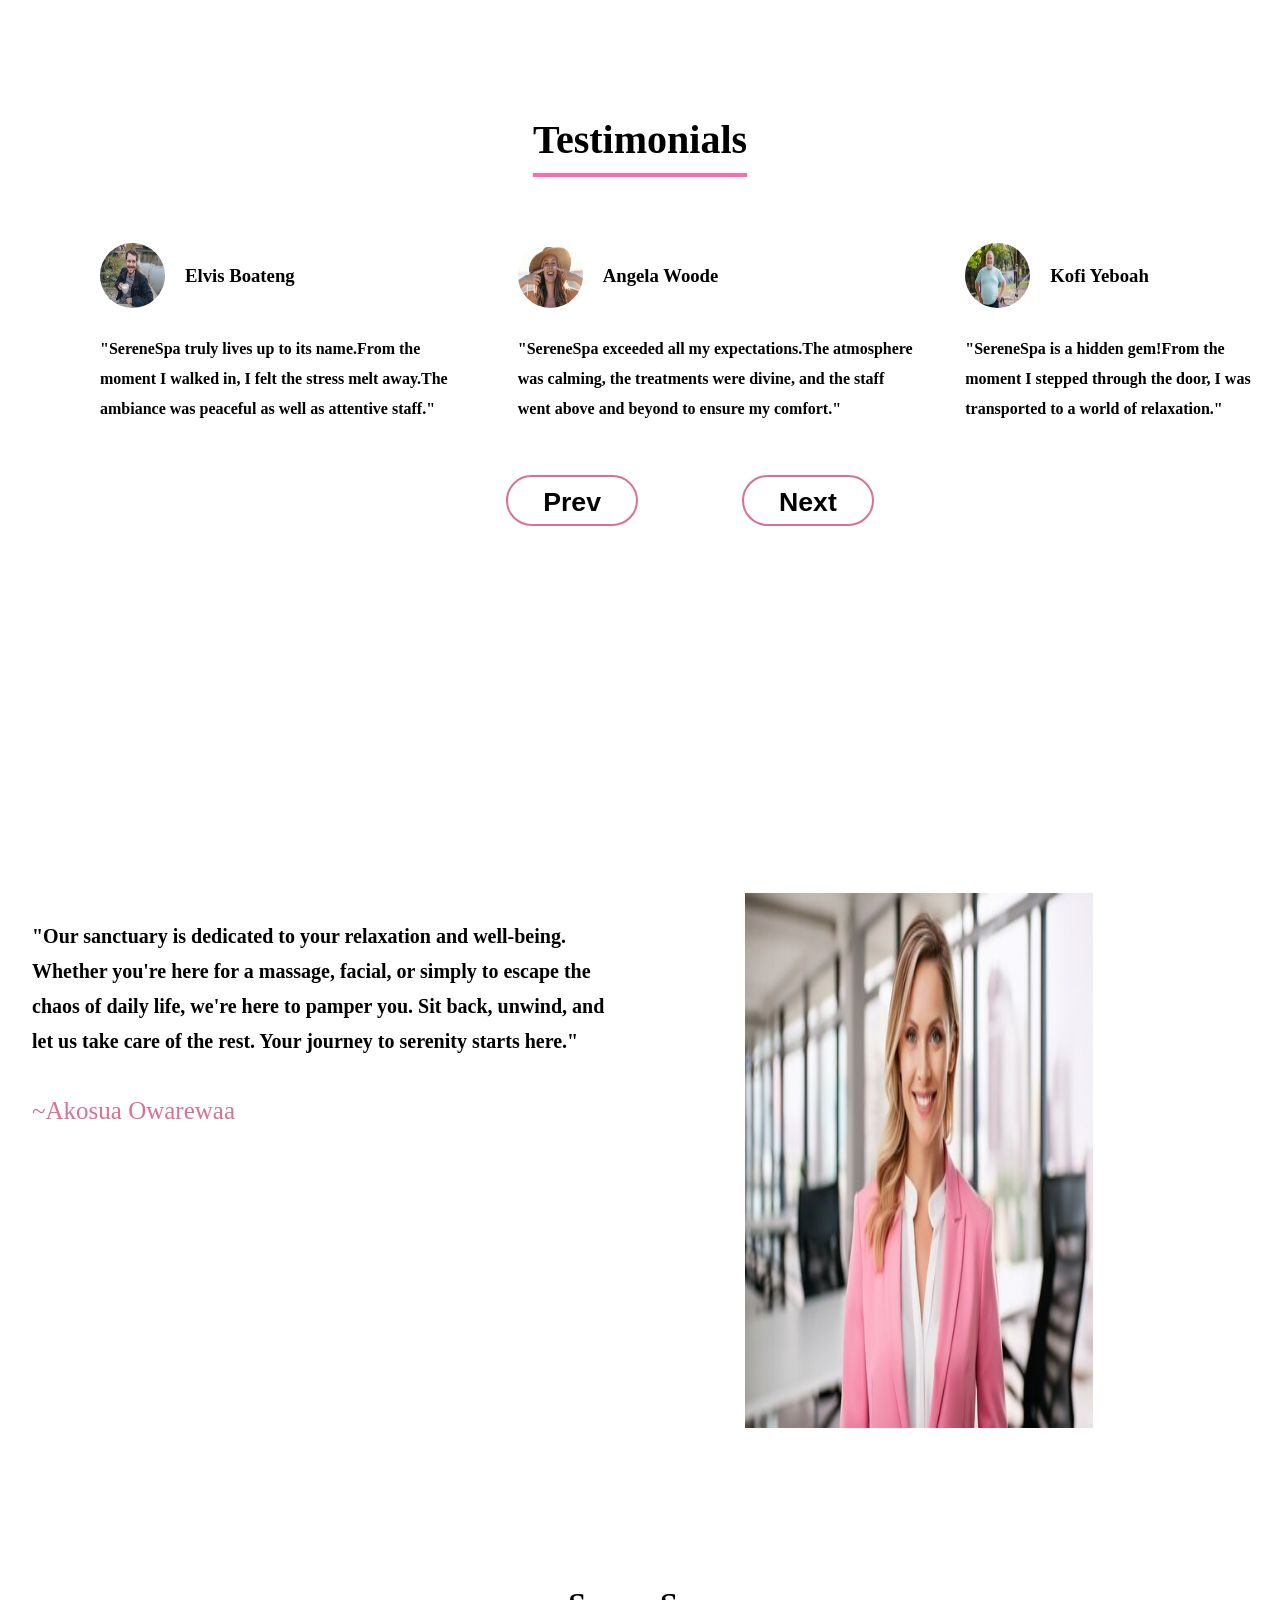
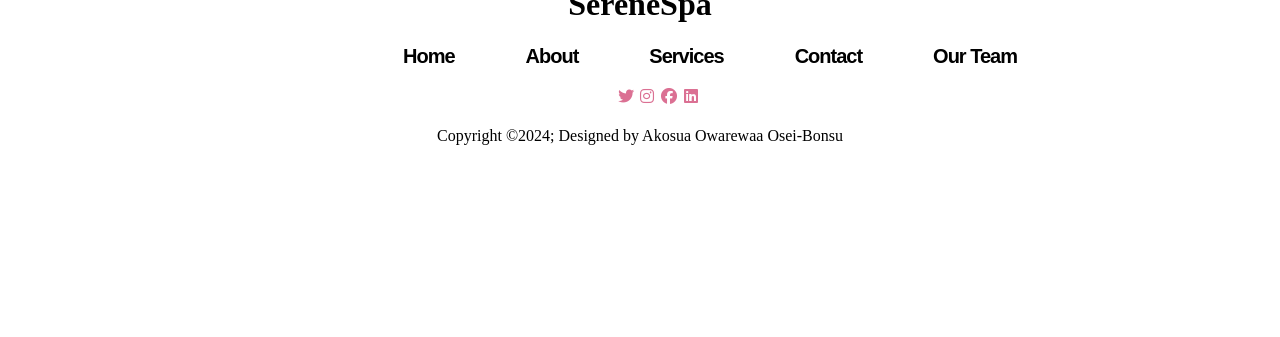
==== commit 75b15494: "Added footer" ====
--- a/index.html
+++ b/index.html
@@ -20,7 +20,21 @@
                 <ul id="navlinks">
                     <li><a href="" class="navitems">Home</a></li>
                     <li><a href="" class="navitems">About</a></li>
-                    <li><a href="" class="navitems">Services</a></li>
+                    <li><a href="" class="navitems">
+                            <details>
+                                <summary>Services</summary>
+                                <ol>
+                                    <li>Facials</li>
+                                    <li>Body Massage</li>
+                                    <li>Nail Artistry</li>
+                                    <li>Body Scrub</li>
+                                    <li>Pedicure</li>
+                                    <li>Manicure</li>
+                                    <li>Lashes</li>
+                                    <li>Face Massage</li>
+                                </ol>
+                            </details>
+                        </a></li>
                     <li><a href="" class="navitems">Gallery</a></li>
                     <li><a href="" class="navitems">Blog</a></li>
                     <li><a href="" class="navitems">Contact</a></li>
@@ -207,6 +221,7 @@
                     <li><a href="" class="footeritems">About</a></li>
                     <li><a href="" class="footeritems">Services</a></li>
                     <li><a href="" class="footeritems">Contact</a></li>
+                    <li><a href="" class="footeritems">Our Team</a></li>
                 </ul>
             </div>
             <div id="footericons">
@@ -215,6 +230,9 @@
                 <i class="fa-brands fa-facebook"></i>
                 <i class="fa-brands fa-linkedin"></i>
             </div>
+            <div>
+                <p>Copyright &copy;2024; Designed by <span class="designer">Akosua Owarewaa Osei-Bonsu</span></p>
+            </div>
         </div>
     </footer>
 </body>
--- a/css/style.css
+++ b/css/style.css
@@ -310,10 +310,9 @@
 
 .footer {
     height: 20vh;
-    background-image: linear-gradient(rgba(0, 0, 0, 0.575), rgba(0, 0, 0, 0.635)), url(../img/hero_1.jpg.webp);
-    /* background-size: cover; */
     padding: 12rem 12rem;
     text-align: center;
+    margin-top: -150px;
 }
 
 #footerlinks {
@@ -334,7 +333,9 @@
     text-align: center;
     size: 20rem;
     color: palevioletred;
-    gap: 10%;
+    gap:15%;
+    margin:auto;
+    width: 5%;
 }
 
 .footer h1 {
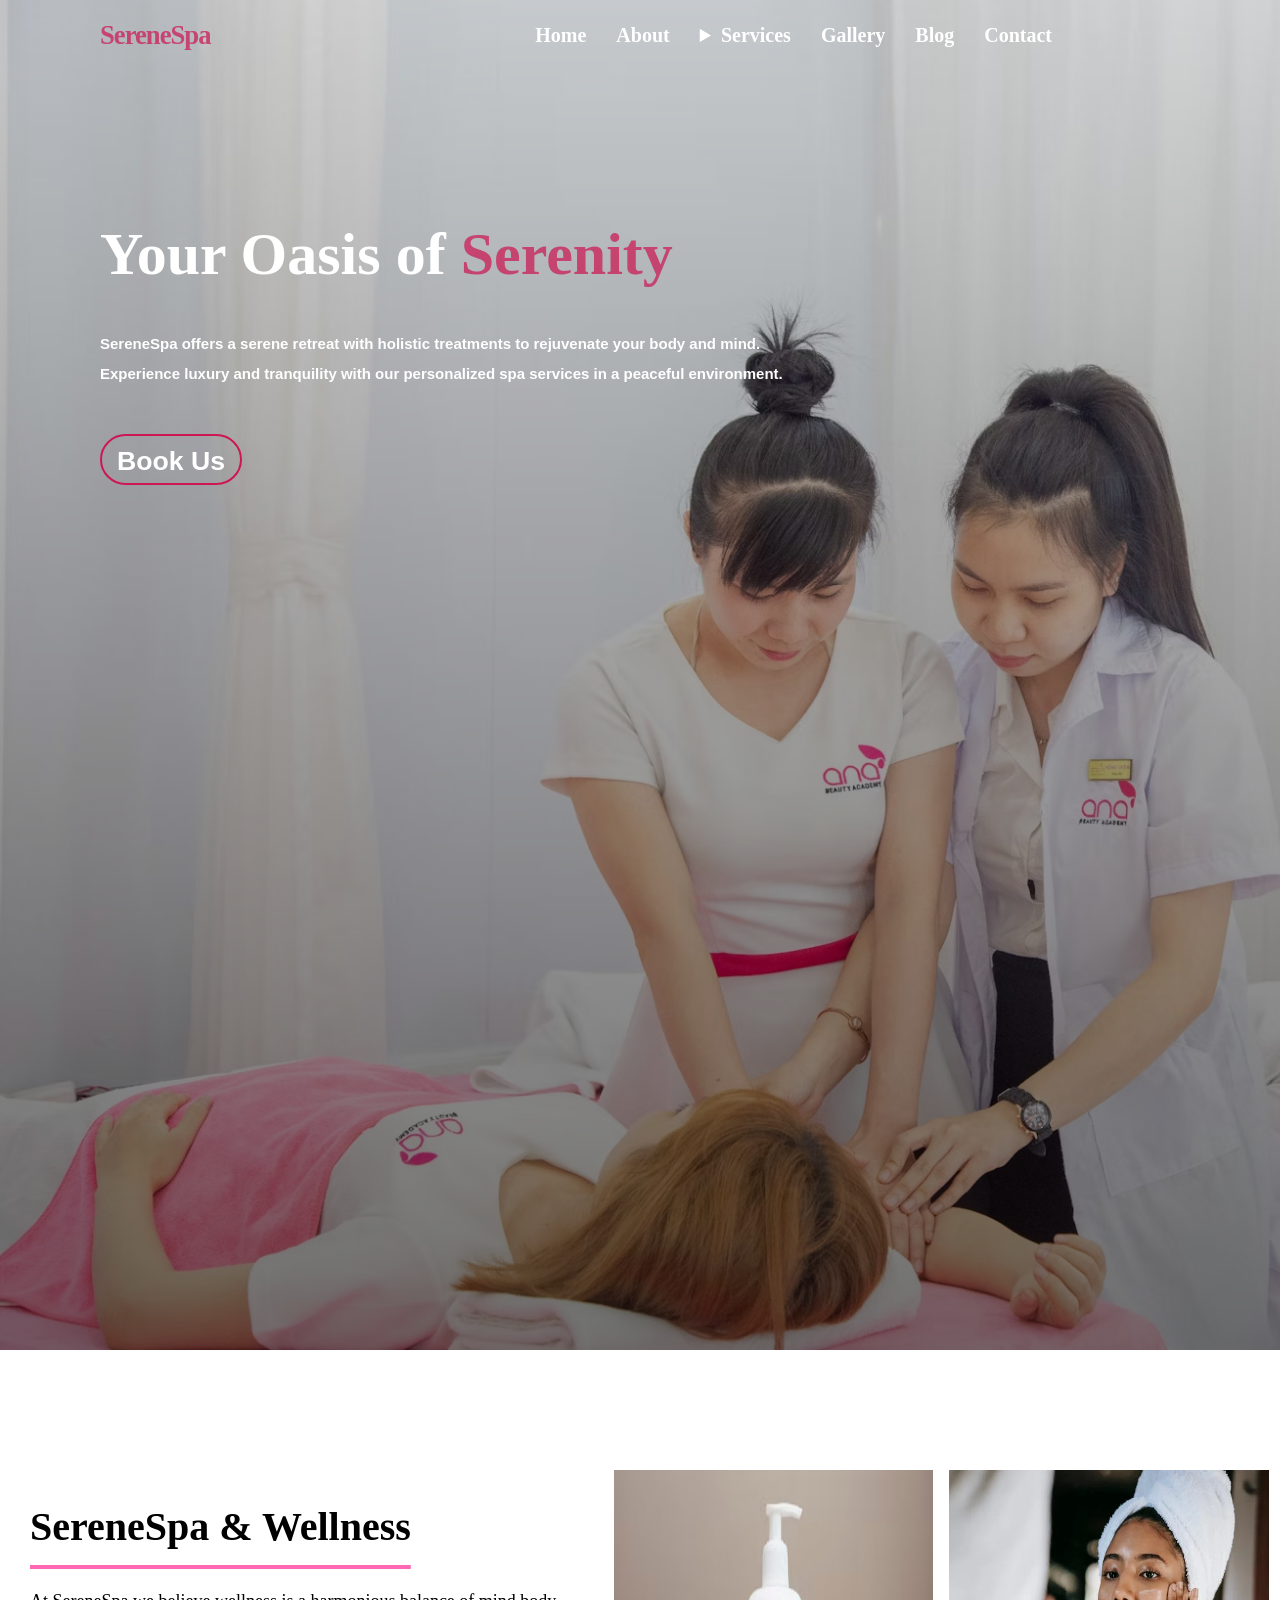
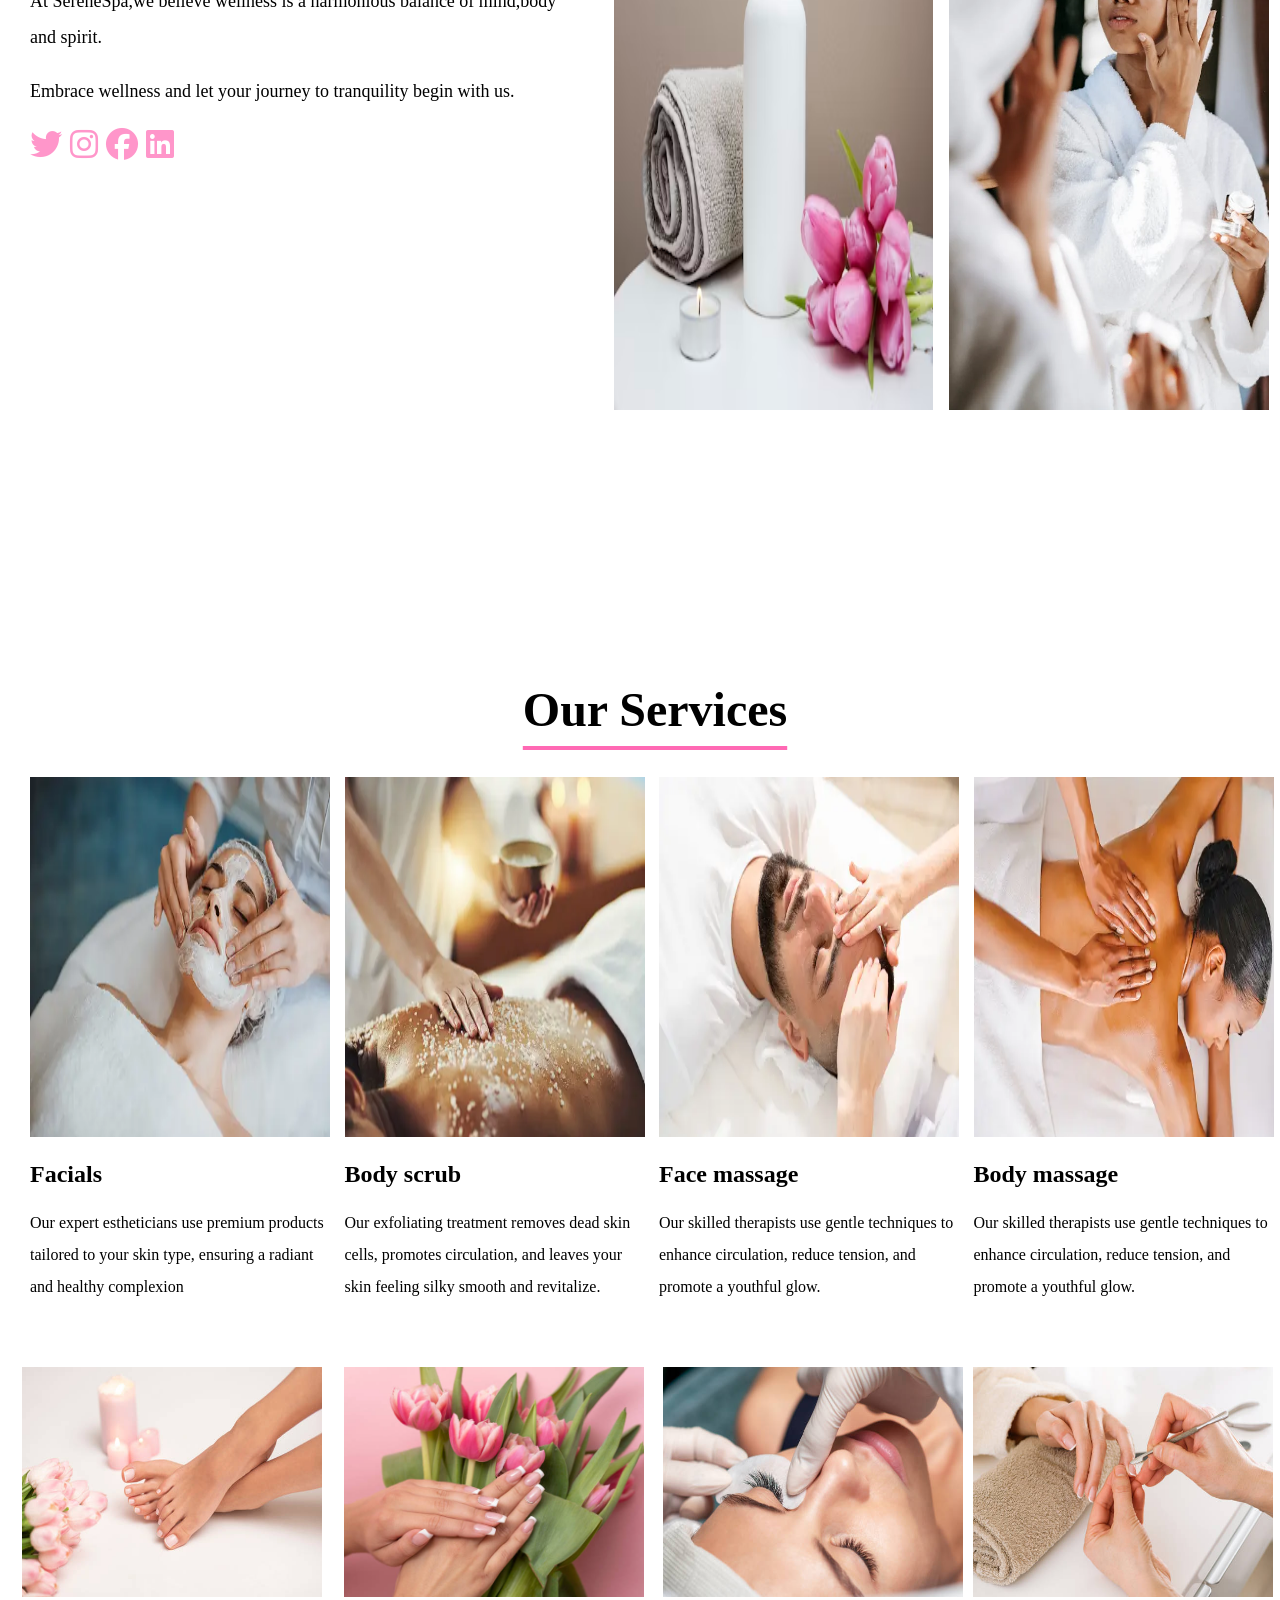
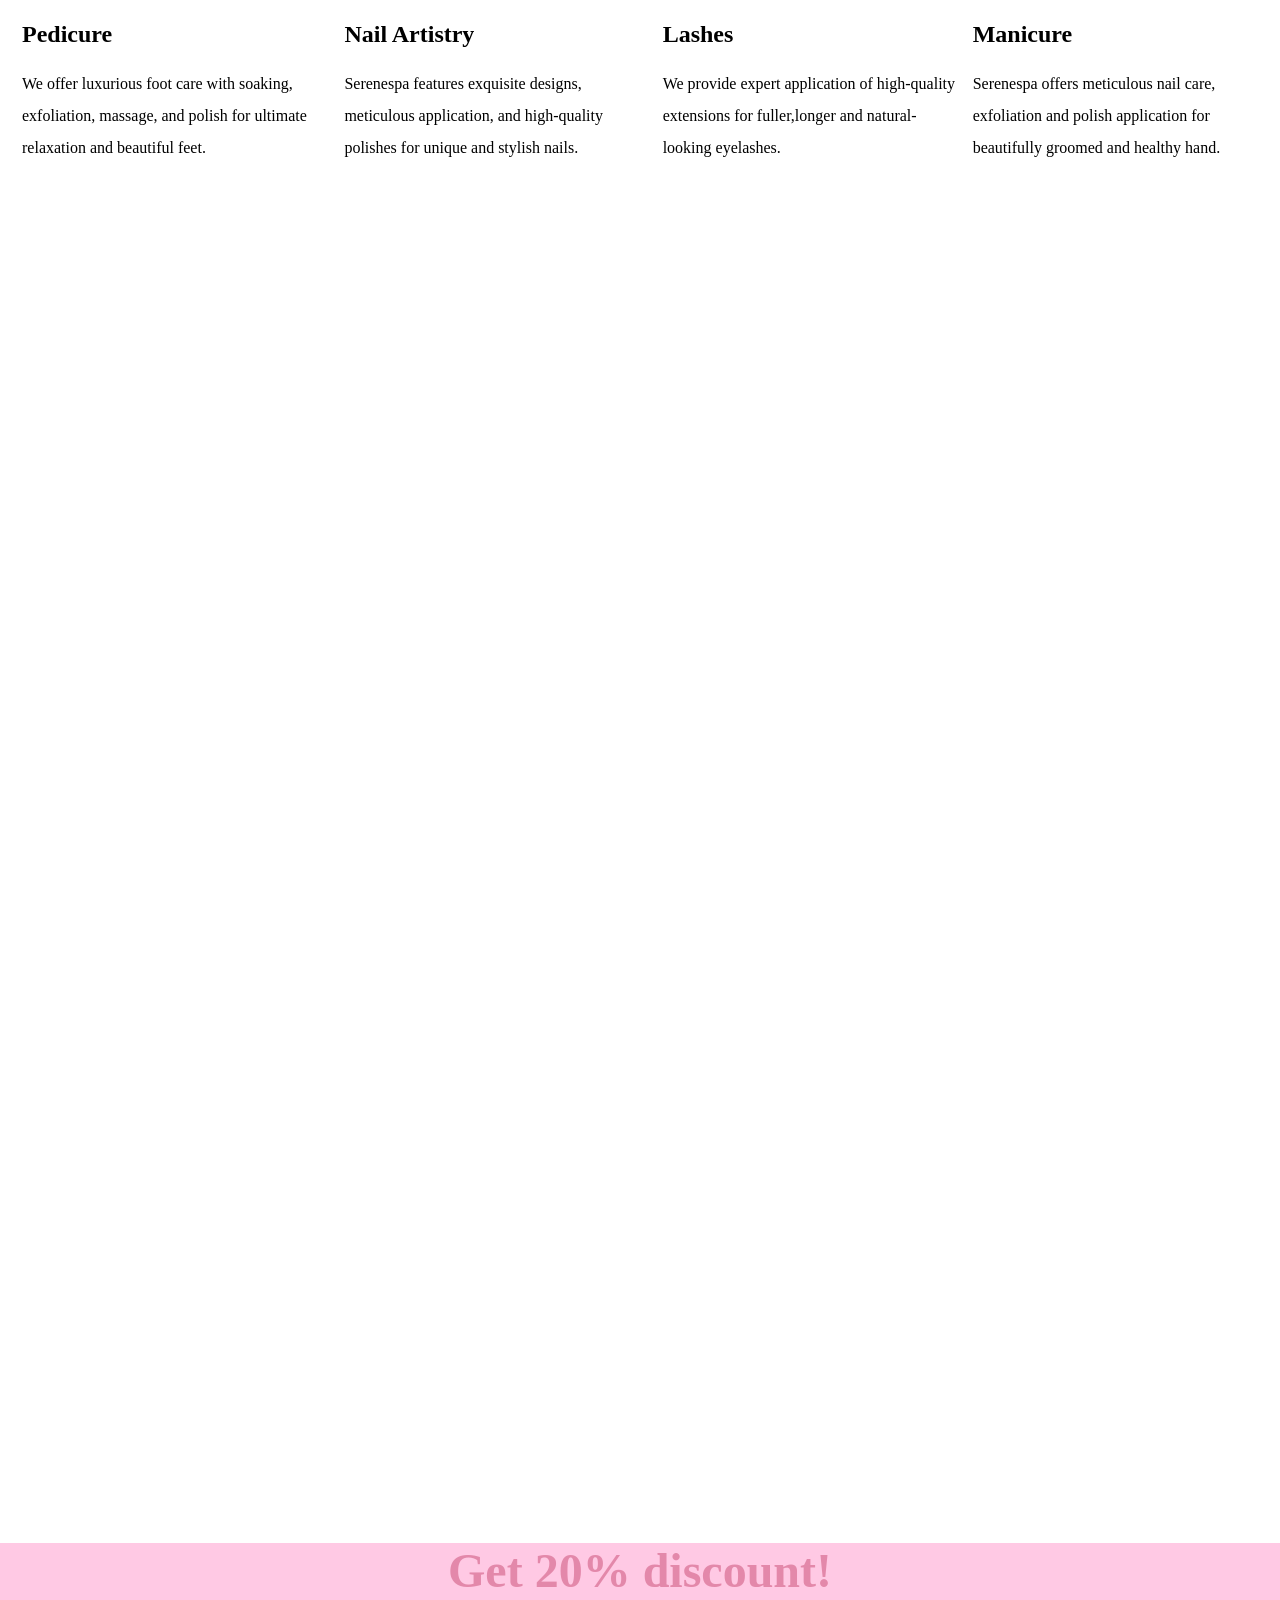
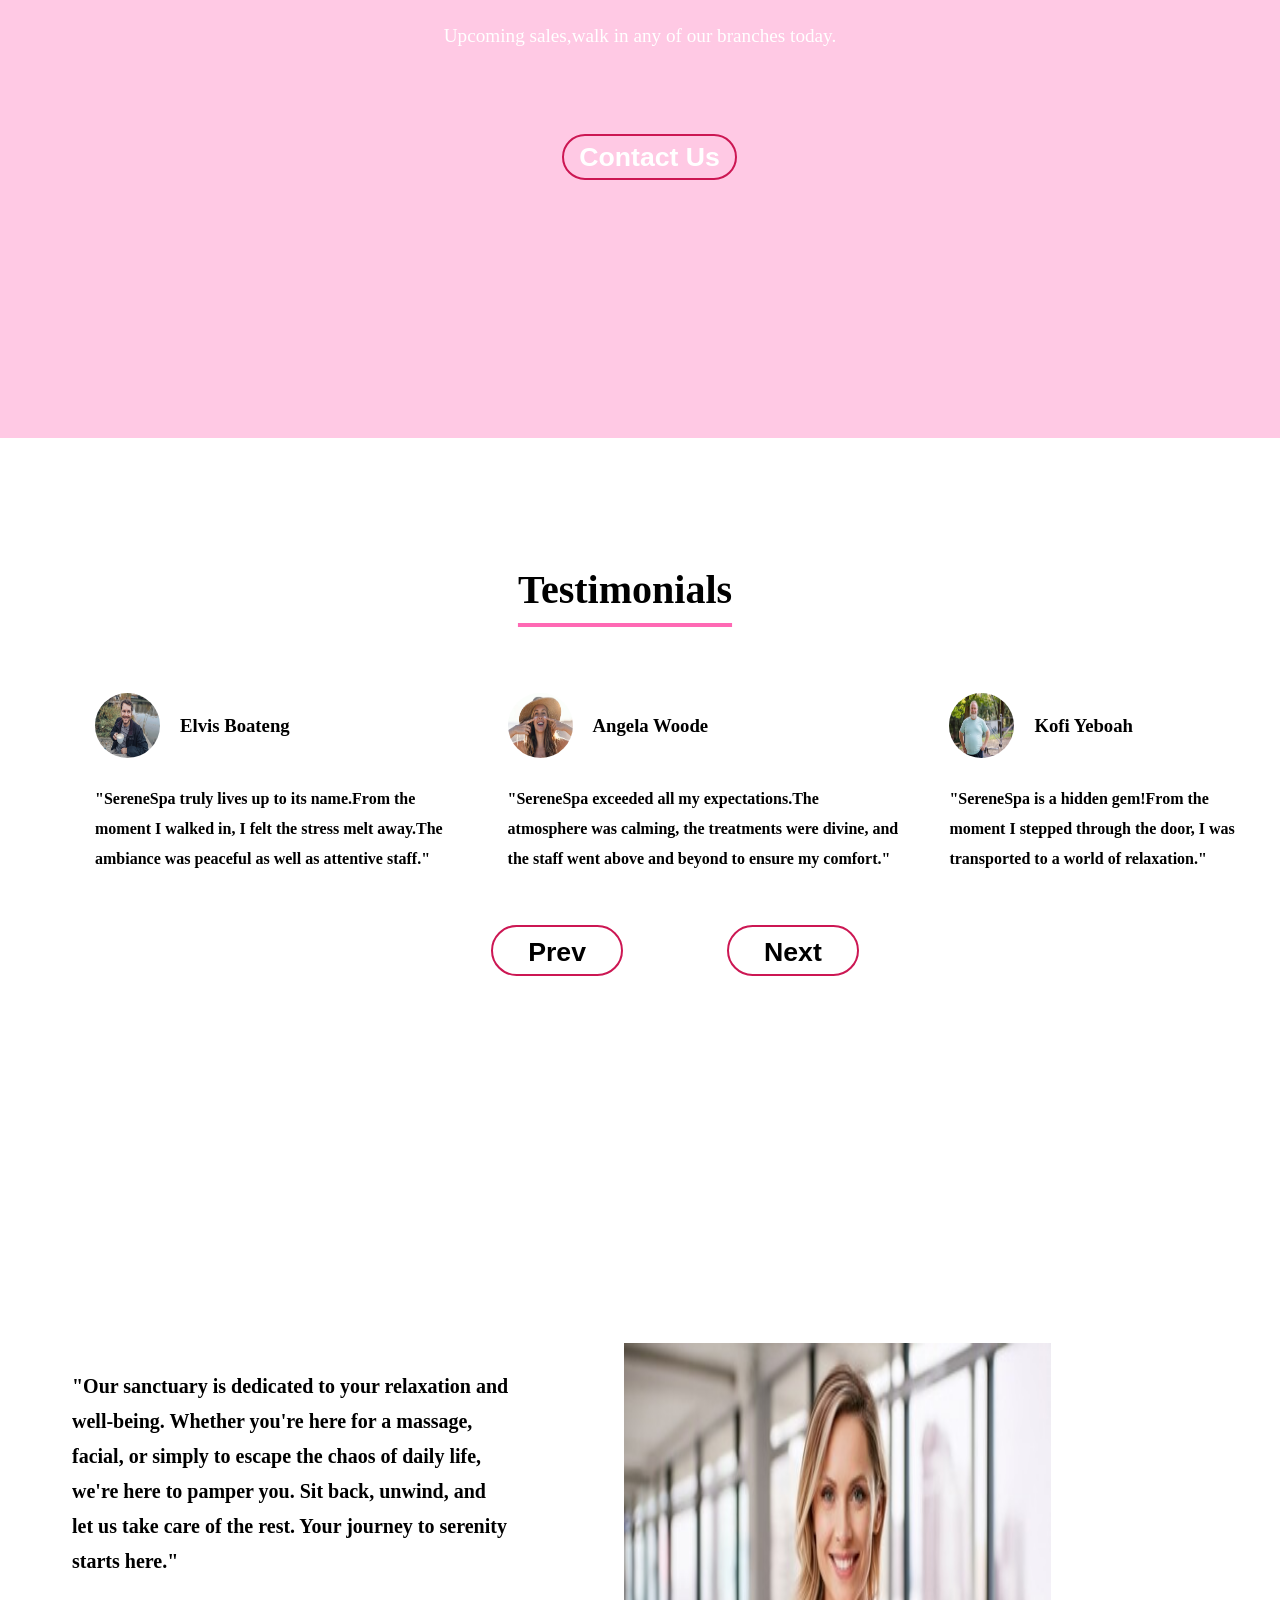
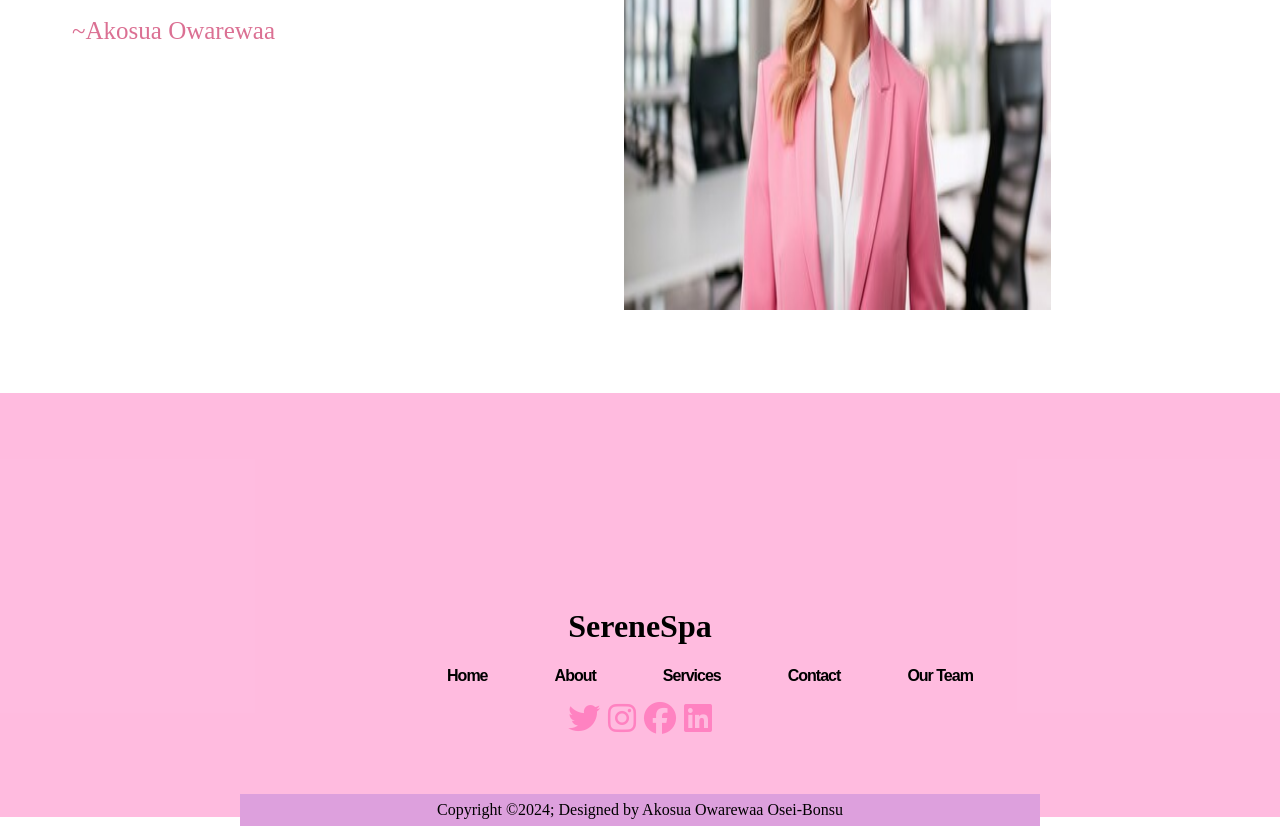
==== commit e45c2e10: "Updated" ====
--- a/index.html
+++ b/index.html
@@ -224,17 +224,22 @@
                     <li><a href="" class="footeritems">Our Team</a></li>
                 </ul>
             </div>
-            <div id="footericons">
-                <i class="fa-brands fa-twitter"></i>
-                <i class="fa-brands fa-instagram"></i>
-                <i class="fa-brands fa-facebook"></i>
-                <i class="fa-brands fa-linkedin"></i>
-            </div>
-            <div>
+            <div>
+                <div class="icons">
+                        <i class="fa-brands fa-twitter"></i>
+                        <i class="fa-brands fa-instagram"></i>
+                        <i class="fa-brands fa-facebook"></i>
+                        <i class="fa-brands fa-linkedin"></i>
+                    </div>
+            </div>
+
+            <div id="copyright">
                 <p>Copyright &copy;2024; Designed by <span class="designer">Akosua Owarewaa Osei-Bonsu</span></p>
             </div>
         </div>
     </footer>
+    
+    
 </body>
 
 </html>
--- a/css/style.css
+++ b/css/style.css
@@ -2,10 +2,11 @@
     margin: 0;
     padding: 0;
     overflow-x: hidden;
+    box-sizing: border-box;
 }
 
 #logo {
-    color: whitesmoke;
+    color:rgba(204, 23, 83, 0.726);
     text-decoration: none;
     font-size: 20pt;
     font-family: 'Times New Roman', Times, serif;
@@ -24,10 +25,9 @@
 }
 
 #hero {
-    /* background-image: url(../img/hero12.jpeg); */
-    background-image: linear-gradient(rgba(0, 0, 0, 0.167), rgba(0, 0, 0, 0.667)), url(../img/hero18.jpg);
+    background-image: linear-gradient(rgba(0, 0, 0, 0.153), rgba(0, 0, 0, 0.543)), url(../img/hero24.avif);
     background-size: cover;
-    height: 100vh;
+    height: 150vh;
 }
 
 nav {
@@ -42,12 +42,19 @@
 .navitems {
     text-decoration: none;
     color: white;
-    font-family: cursive;
-    font-size: 15px;
+    font-family: 'Times New Roman', Times, serif;
+    font-size:20px;
+    font-weight: bold;
 }
 
 .navitems:hover {
-    color: palevioletred;
+    color:rgb(137, 14, 55);
+}
+
+.navitems details ol {
+    position: absolute;
+    list-style: none;
+    line-height: 30px;
 }
 
 #heading {
@@ -60,7 +67,7 @@
 }
 
 #serene {
-    color: hotpink;
+    color:rgba(204, 23, 83, 0.726);
 }
 
 #paragraph {
@@ -69,12 +76,13 @@
     margin-left: 100px;
     color: white;
     font-size: 15px;
+    font-weight: bold;
 }
 
 .learnmore {
     margin-top: 20px;
     padding: 5px 15px;
-    border: 2px solid palevioletred;
+    border: 2px solid rgb(204, 23, 83);
     font-size: 2em;
     border-radius: 120pt;
     margin-top: 30px;
@@ -194,7 +202,7 @@
 
 .section4 h1 {
     font-size: 3rem;
-    font-family:'Times New Roman', Times, serif;
+    font-family: 'Times New Roman', Times, serif;
     color: rgba(216, 112, 147, 0.724);
     margin-bottom: 10px;
 
@@ -205,7 +213,7 @@
     text-decoration: none;
     margin-left: 1.5%;
     font-size: 28px;
-  margin-top: 60px;
+    margin-top: 60px;
 
 }
 
@@ -218,6 +226,7 @@
 
 .section5 {
     height: 65vh;
+    margin-right: 30px;
 }
 
 .section5 h1 {
@@ -232,21 +241,21 @@
 
 .section5text {
     display: flex;
-    margin-left: 100px;
-    margin-right: 20px;
+    margin-left: 95px;
+    margin-right: 10px;
     margin-top: 30px;
     gap: 50px;
     line-height: 30px;
 }
 
-#section5texttext h4{
+#section5texttext h4 {
     color: black;
     font-weight: bold;
     flex-direction: column;
 }
 
-#section5texttext h3{
-    color: black; 
+#section5texttext h3 {
+    color: black;
 }
 
 .section5btn {
@@ -254,7 +263,7 @@
 }
 
 .section5btn a {
-    color:black;
+    color: black;
     padding: 10px 20px;
 }
 
@@ -262,13 +271,13 @@
     color: black;
 }
 
-.section5img{
+.section5img {
     width: 65px;
     height: 65px;
     border-radius: 50%;
 }
 
-.section5div{
+.section5div {
     display: flex;
     gap: 20px;
     margin-bottom: 1.5rem;
@@ -279,7 +288,8 @@
     display: flex;
     margin-top: 12rem;
     height: 70vh;
-    gap:8%;
+    gap: 8%;
+    margin-left: 40px;
 }
 
 #section6_text {
@@ -299,26 +309,28 @@
 }
 
 #section6pic {
-    width: 45%;
+    width: 75%;
     gap: 50px;
 }
 
 #section6pic img {
     width: 65%;
-    height: 85%;
+    height: 90%;
 }
 
 .footer {
-    height: 20vh;
-    padding: 12rem 12rem;
-    text-align: center;
-    margin-top: -150px;
+    height: 40px;
+    padding: 12rem 15rem;
+    text-align: center;
+    margin-top: 20px;
+    background-color: rgba(255, 20, 145, 0.285);
+    margin-bottom: 0;
 }
 
 #footerlinks {
-    color:black;
-    text-decoration: none;
-    font-size: 15pt;
+    color: black;
+    text-decoration: none;
+    font-size: 12pt;
     font-family: Cambria, Cochin, Georgia, Times, 'Times New Roman', serif;
     letter-spacing: -1px;
     font-weight: bold;
@@ -331,19 +343,32 @@
 #footericons {
     display: flex;
     text-align: center;
-    size: 20rem;
-    color: palevioletred;
-    gap:15%;
-    margin:auto;
+    size: 50rem;
+    color:black;
+    margin: auto;
     width: 5%;
+    cursor: pointer; 
+}
+
+#footericons a {
+    border-radius: 50%;
+    background-color: aliceblue;
+    padding: 10px;
 }
 
 .footer h1 {
-    color:black;
+    color: black;
+    padding-top: 2px;
 }
 
 .footeritems {
     text-decoration: none;
-    color:black;
+    color: black;
     font-family: Arial, Helvetica, sans-serif;
+}
+
+#copyright {
+    background-color: plum;
+    margin-top: 7%;
+    size: 15px;
 }
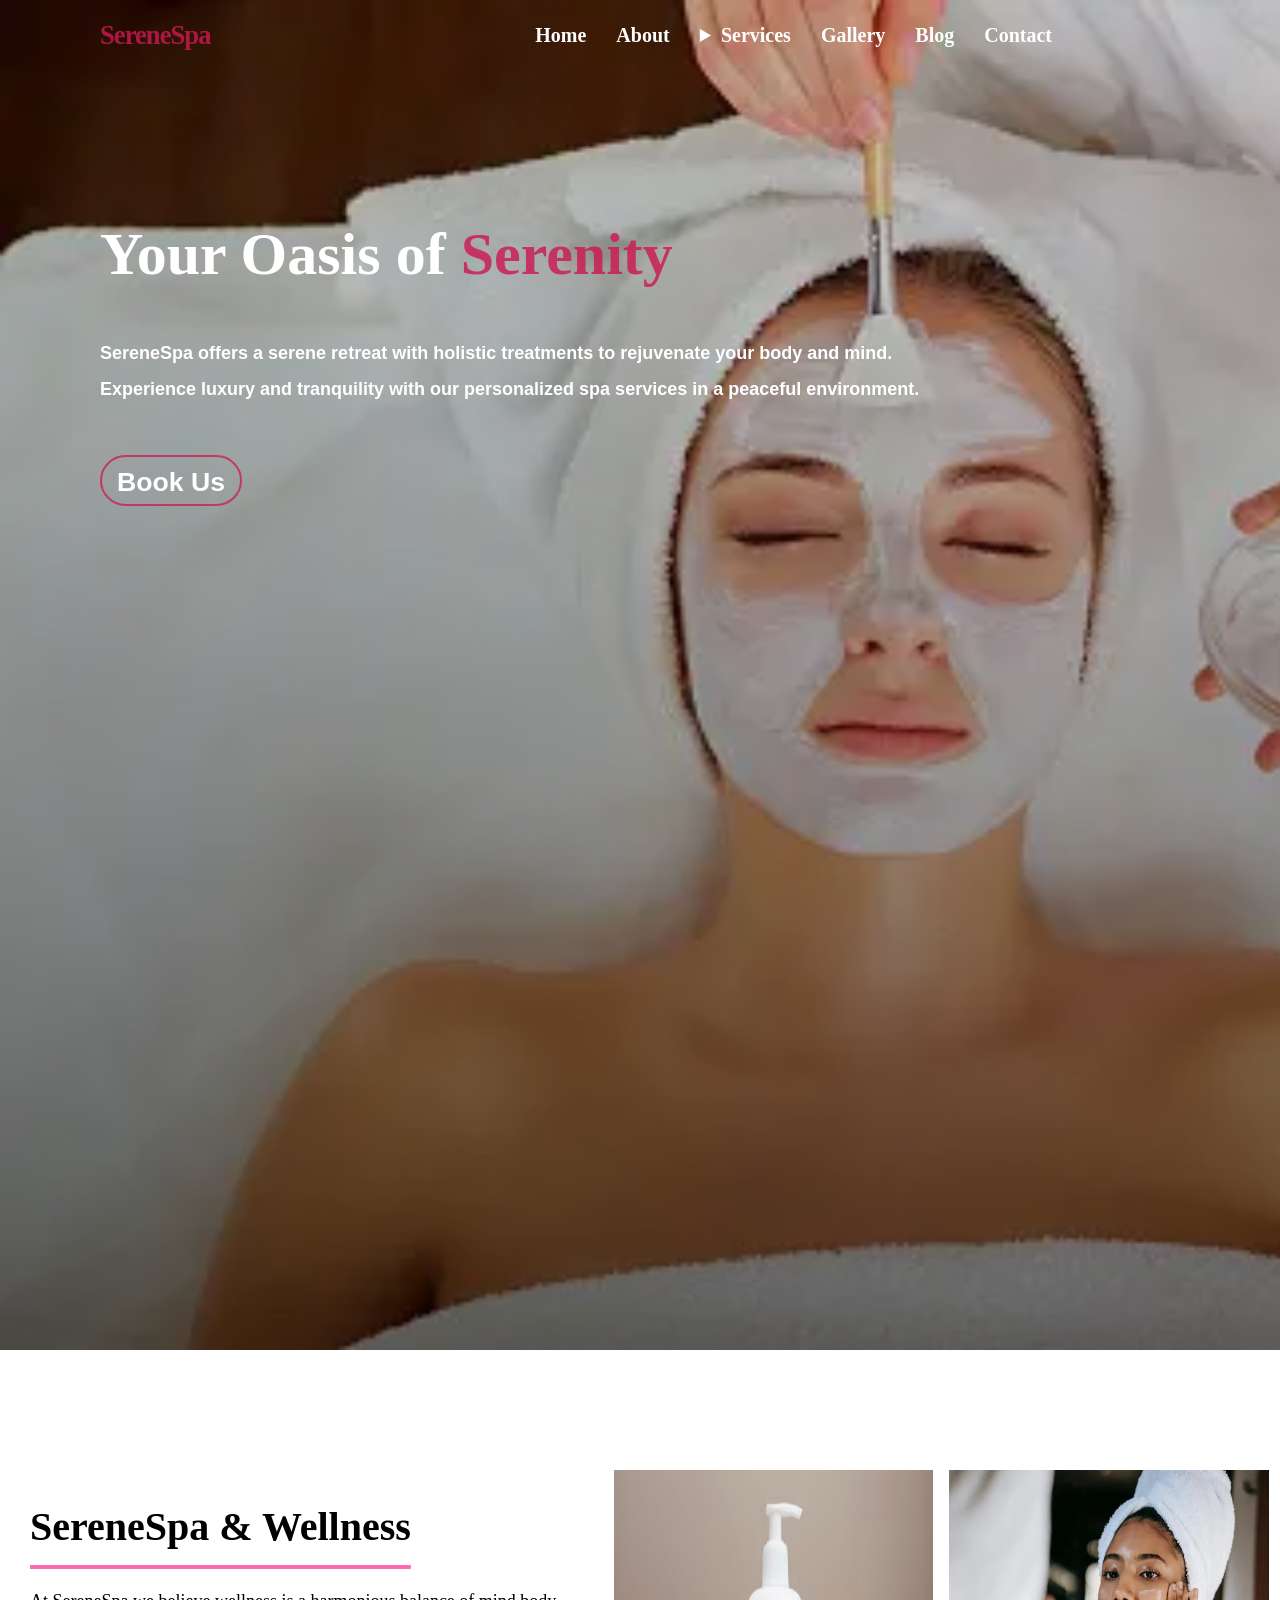
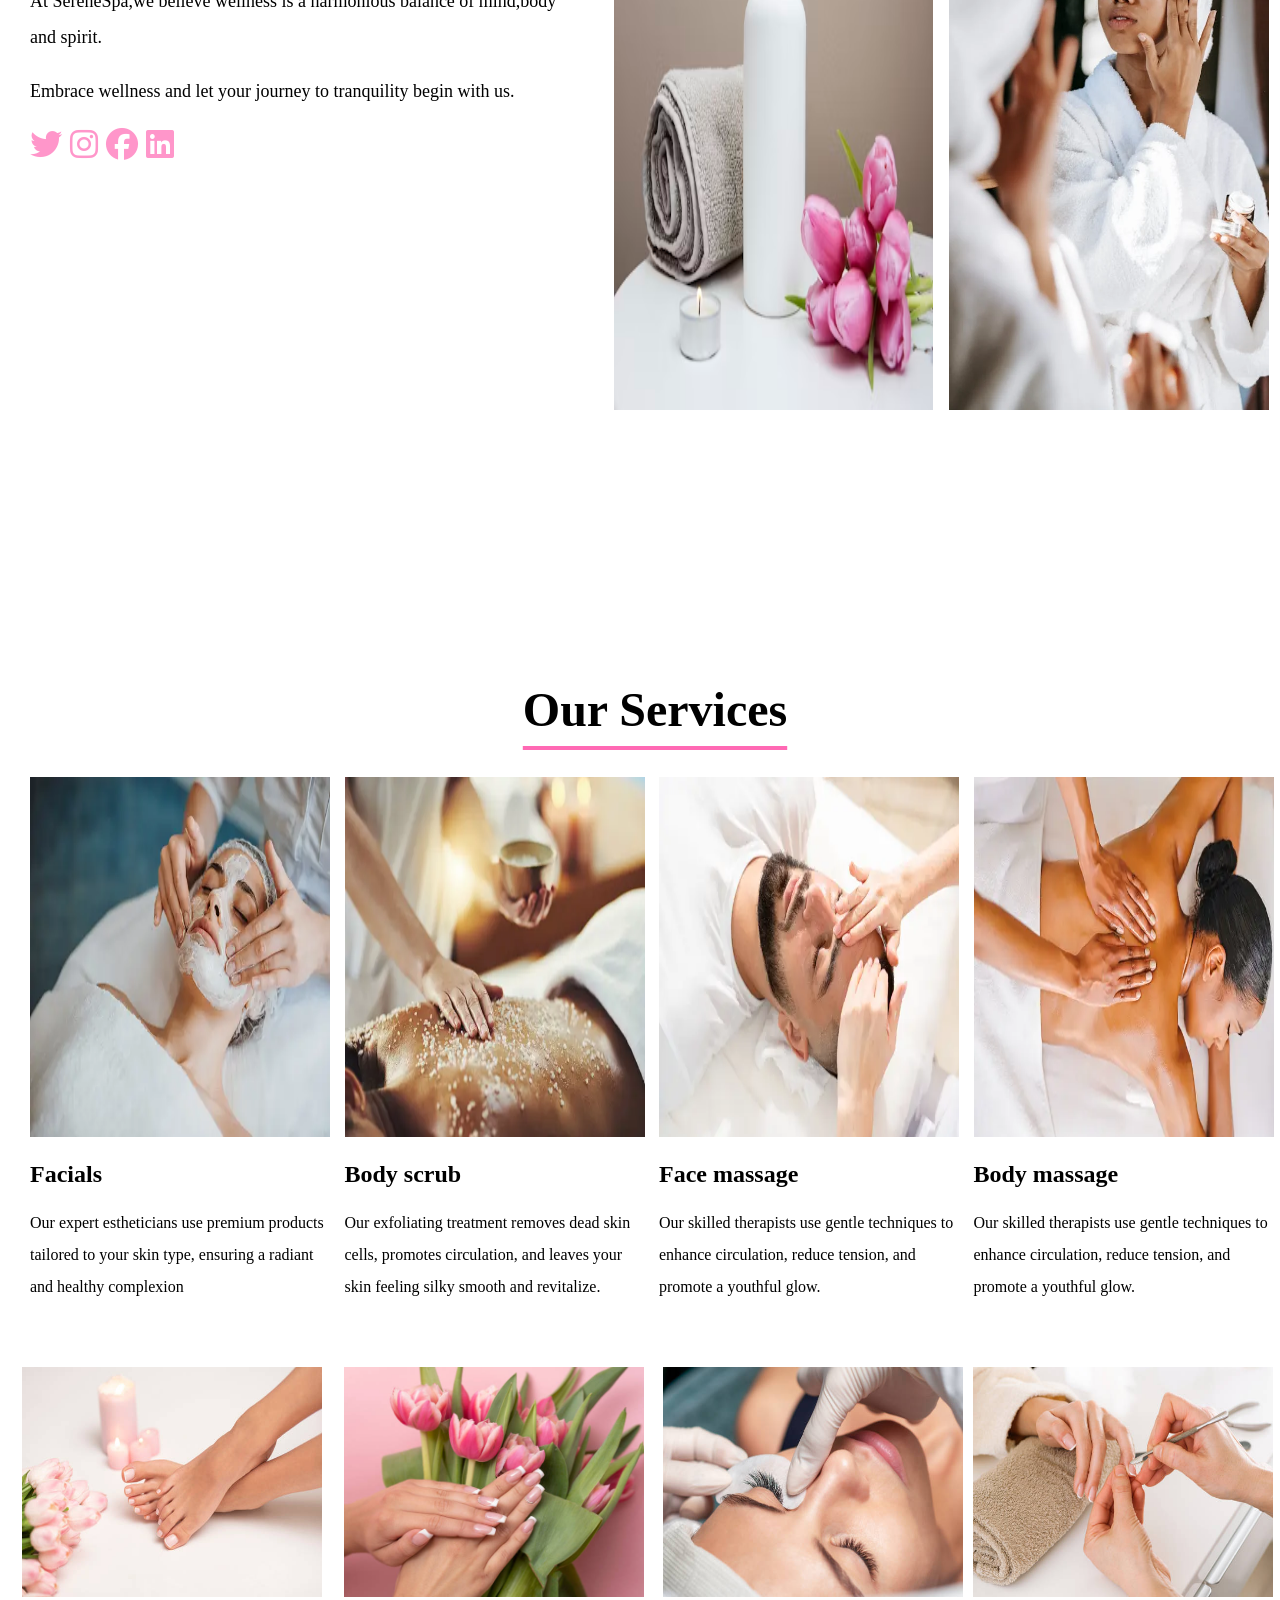
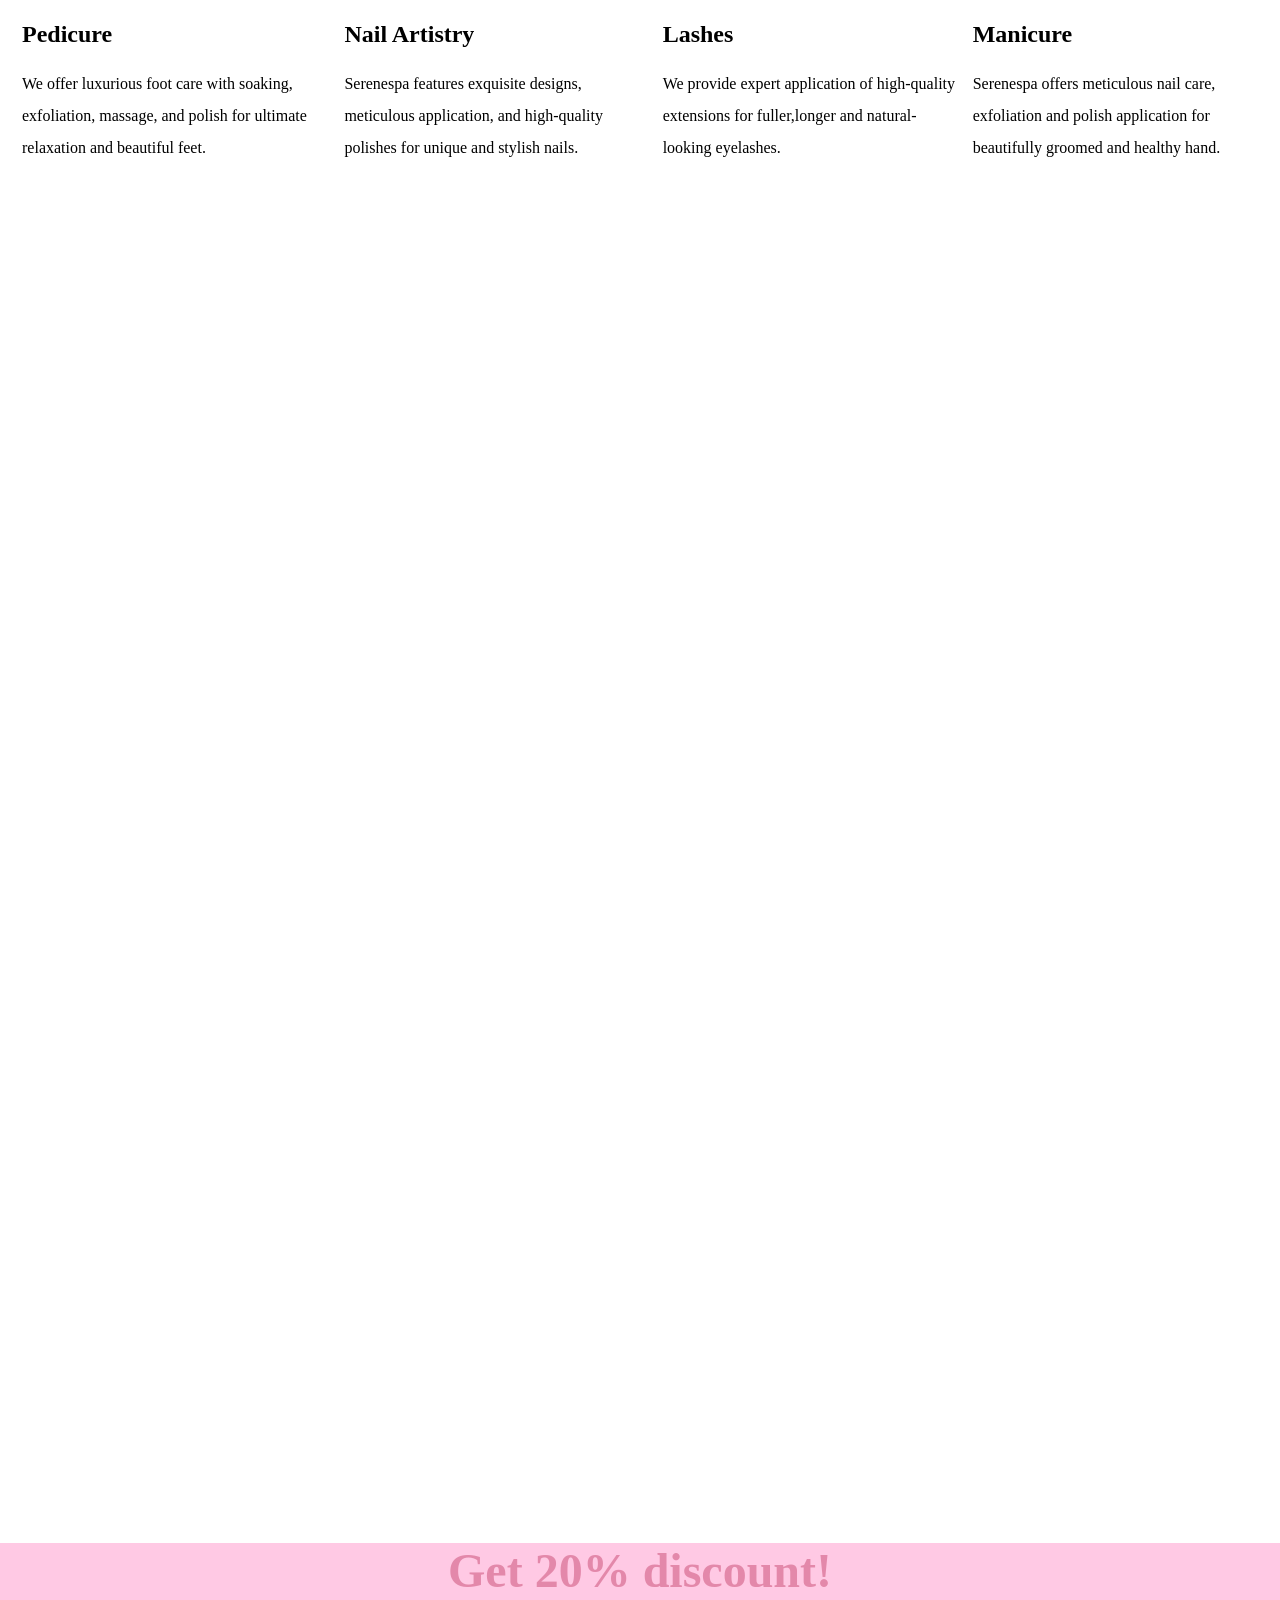
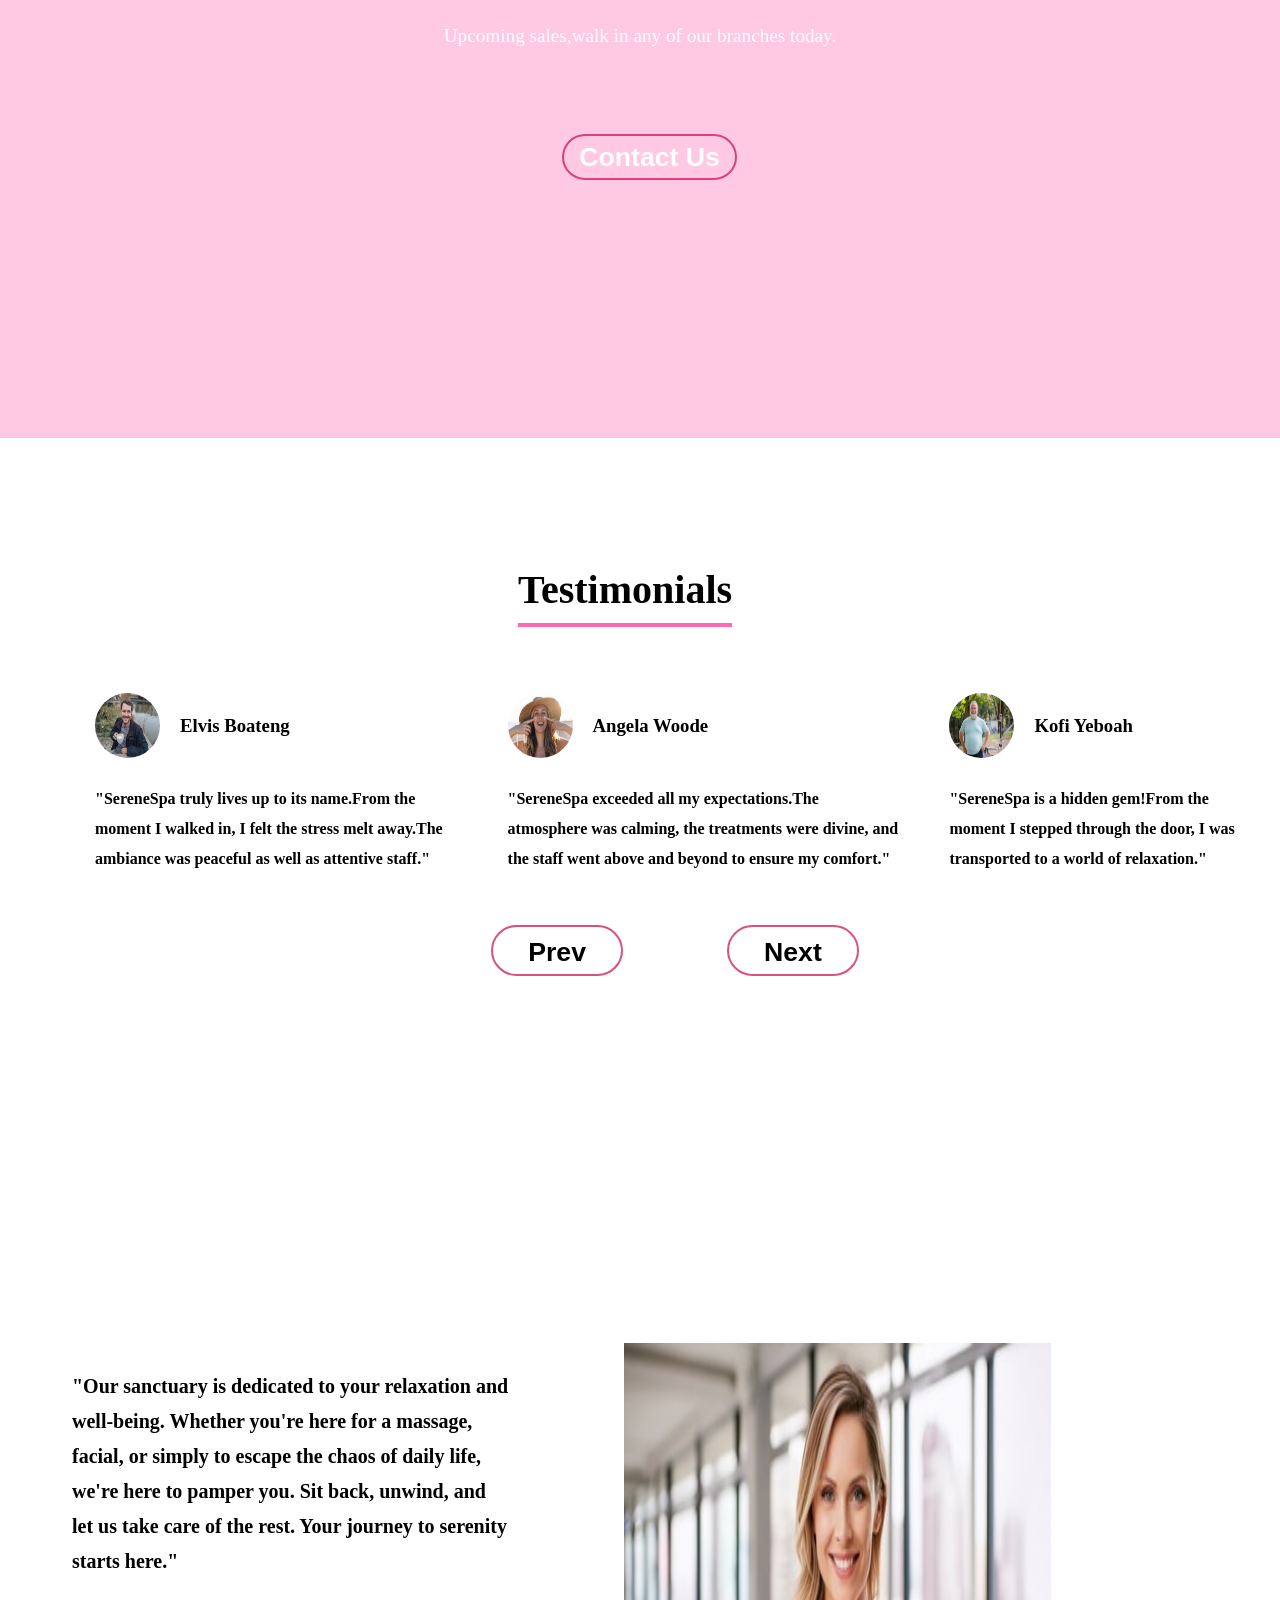
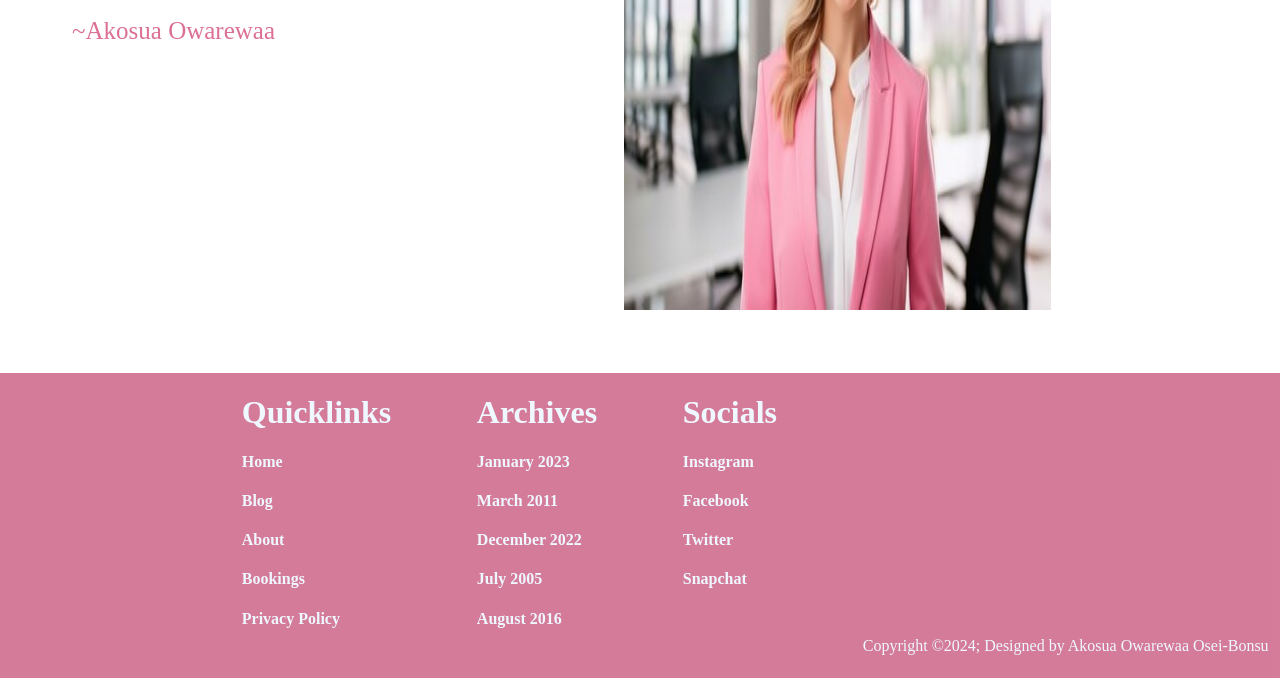
==== commit 0abbdcc4: "Ending" ====
--- a/index.html
+++ b/index.html
@@ -210,36 +210,37 @@
             <img src="./img/ceo7.jpg" alt="CEO">
         </div>
     </section>
-    <footer class="footer">
-        <div>
-            <div>
-                <h1>SereneSpa</h1>
-            </div>
-            <div>
-                <ul id="footerlinks">
-                    <li><a href="" class="footeritems">Home</a></li>
-                    <li><a href="" class="footeritems">About</a></li>
-                    <li><a href="" class="footeritems">Services</a></li>
-                    <li><a href="" class="footeritems">Contact</a></li>
-                    <li><a href="" class="footeritems">Our Team</a></li>
-                </ul>
-            </div>
-            <div>
-                <div class="icons">
-                        <i class="fa-brands fa-twitter"></i>
-                        <i class="fa-brands fa-instagram"></i>
-                        <i class="fa-brands fa-facebook"></i>
-                        <i class="fa-brands fa-linkedin"></i>
-                    </div>
-            </div>
-
-            <div id="copyright">
-                <p>Copyright &copy;2024; Designed by <span class="designer">Akosua Owarewaa Osei-Bonsu</span></p>
-            </div>
-        </div>
-    </footer>
     
-    
+  <footer class="footer">
+      <div class="footerdiv">
+        <h1>Quicklinks</h1>
+        <h4><a href="">Home</a></h4>
+        <h4><a href="">Blog</a></h4>
+        <h4><a href="">About</a></h4>
+        <h4><a href="">Bookings</a></h4>
+        <h4><a href="">Privacy Policy</a></h4>
+      </div>
+
+      <div class="footerdiv">
+        <h1>Archives</h1>
+        <h4><a href="">January 2023</a></h4>
+        <h4><a href="">March 2011</a></h4>
+        <h4><a href="">December 2022</a></h4>
+        <h4><a href="">July 2005</a></h4>
+        <h4><a href="">August 2016</a></h4>
+      </div>
+
+      <div class="footerdiv">
+        <h1>Socials</h1>
+        <h4><a href="">Instagram</a></h4>
+        <h4><a href="">Facebook</a></h4>
+        <h4><a href="">Twitter</a></h4>
+        <h4><a href="">Snapchat</a></h4>
+      </div>
+
+      <div id="copyright">
+        <p>Copyright &copy;2024; Designed by <span class="designer">Akosua Owarewaa Osei-Bonsu</span></p>
+    </div>
+  </footer>  
 </body>
-
 </html>
--- a/css/style.css
+++ b/css/style.css
@@ -6,7 +6,7 @@
 }
 
 #logo {
-    color:rgba(204, 23, 83, 0.726);
+    color:rgba(204, 23, 83, 0.811);
     text-decoration: none;
     font-size: 20pt;
     font-family: 'Times New Roman', Times, serif;
@@ -25,7 +25,7 @@
 }
 
 #hero {
-    background-image: linear-gradient(rgba(0, 0, 0, 0.153), rgba(0, 0, 0, 0.543)), url(../img/hero24.avif);
+    background-image: linear-gradient(rgba(0, 0, 0, 0.153), rgba(0, 0, 0, 0.543)), url(../img/hero23.webp);
     background-size: cover;
     height: 150vh;
 }
@@ -47,8 +47,8 @@
     font-weight: bold;
 }
 
-.navitems:hover {
-    color:rgb(137, 14, 55);
+.navitems:hover {   
+    color:rgba(204, 23, 83, 0.811);
 }
 
 .navitems details ol {
@@ -67,7 +67,7 @@
 }
 
 #serene {
-    color:rgba(204, 23, 83, 0.726);
+    color:rgba(204, 23, 83, 0.811);
 }
 
 #paragraph {
@@ -75,14 +75,14 @@
     margin-top: 20px;
     margin-left: 100px;
     color: white;
-    font-size: 15px;
+    font-size: 18px;
     font-weight: bold;
 }
 
 .learnmore {
     margin-top: 20px;
     padding: 5px 15px;
-    border: 2px solid rgb(204, 23, 83);
+    border: 2px solid rgba(204, 23, 83, 0.744);
     font-size: 2em;
     border-radius: 120pt;
     margin-top: 30px;
@@ -318,57 +318,27 @@
     height: 90%;
 }
 
+
 .footer {
-    height: 40px;
-    padding: 12rem 15rem;
-    text-align: center;
-    margin-top: 20px;
-    background-color: rgba(255, 20, 145, 0.285);
-    margin-bottom: 0;
-}
-
-#footerlinks {
-    color: black;
-    text-decoration: none;
-    font-size: 12pt;
-    font-family: Cambria, Cochin, Georgia, Times, 'Times New Roman', serif;
-    letter-spacing: -1px;
-    font-weight: bold;
-    margin-left: 100px;
-    list-style: none;
-    display: flex;
-    justify-content: space-evenly;
-}
-
-#footericons {
-    display: flex;
-    text-align: center;
-    size: 50rem;
-    color:black;
-    margin: auto;
-    width: 5%;
-    cursor: pointer; 
-}
-
-#footericons a {
-    border-radius: 50%;
-    background-color: aliceblue;
-    padding: 10px;
-}
-
-.footer h1 {
-    color: black;
-    padding-top: 2px;
-}
-
-.footeritems {
-    text-decoration: none;
-    color: black;
-    font-family: Arial, Helvetica, sans-serif;
-}
-
-#copyright {
-    background-color: plum;
-    margin-top: 7%;
-    size: 15px;
+    margin-top: 0%;
+    background-color:rgba(193, 67, 109, 0.699);
+    display: flex;
+    justify-content: space-around;
+    padding-left: 18%;
+    gap: 6%;
+    
+}
+
+.footerdiv a {
+    text-decoration: none;
+    color:aliceblue;
+}
+
+.footerdiv h1{
+    color: aliceblue;
+}
+
+#copyright{
+    margin-top:23%;
+    color: aliceblue;
 }
